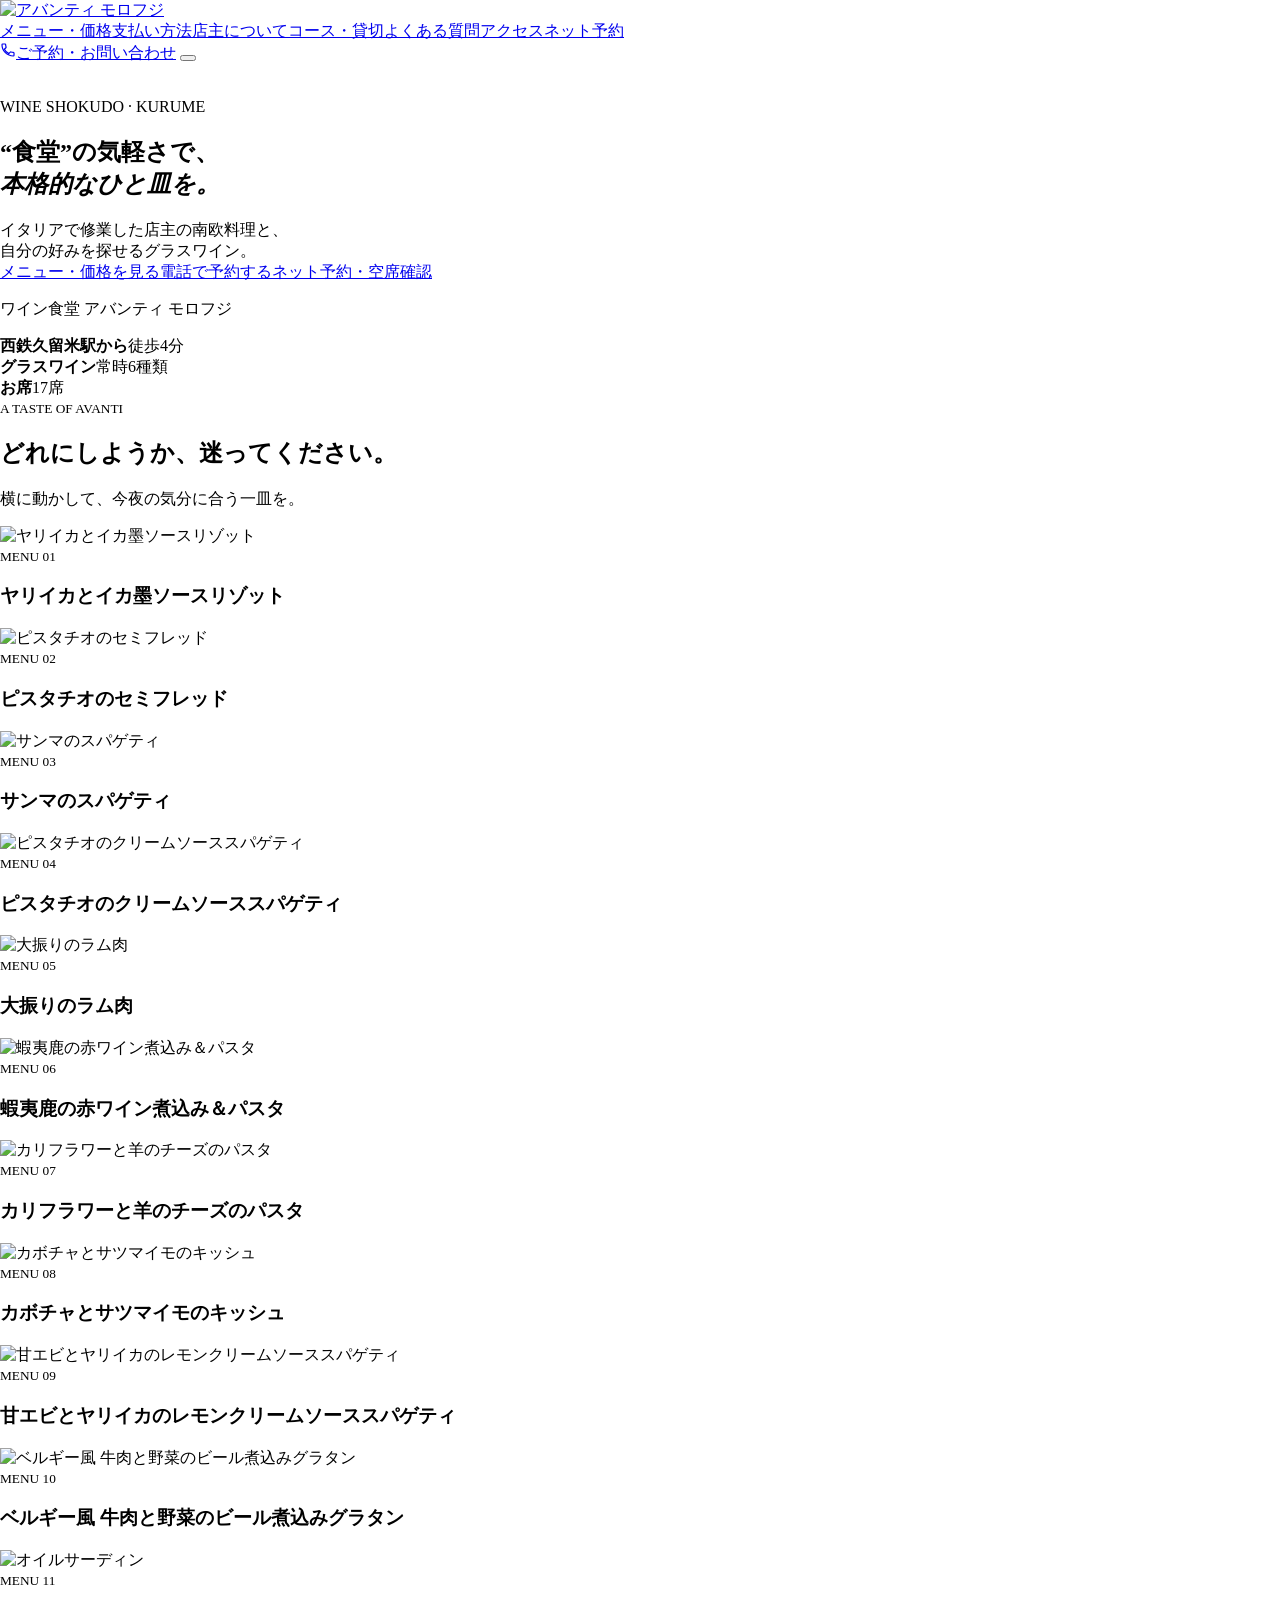
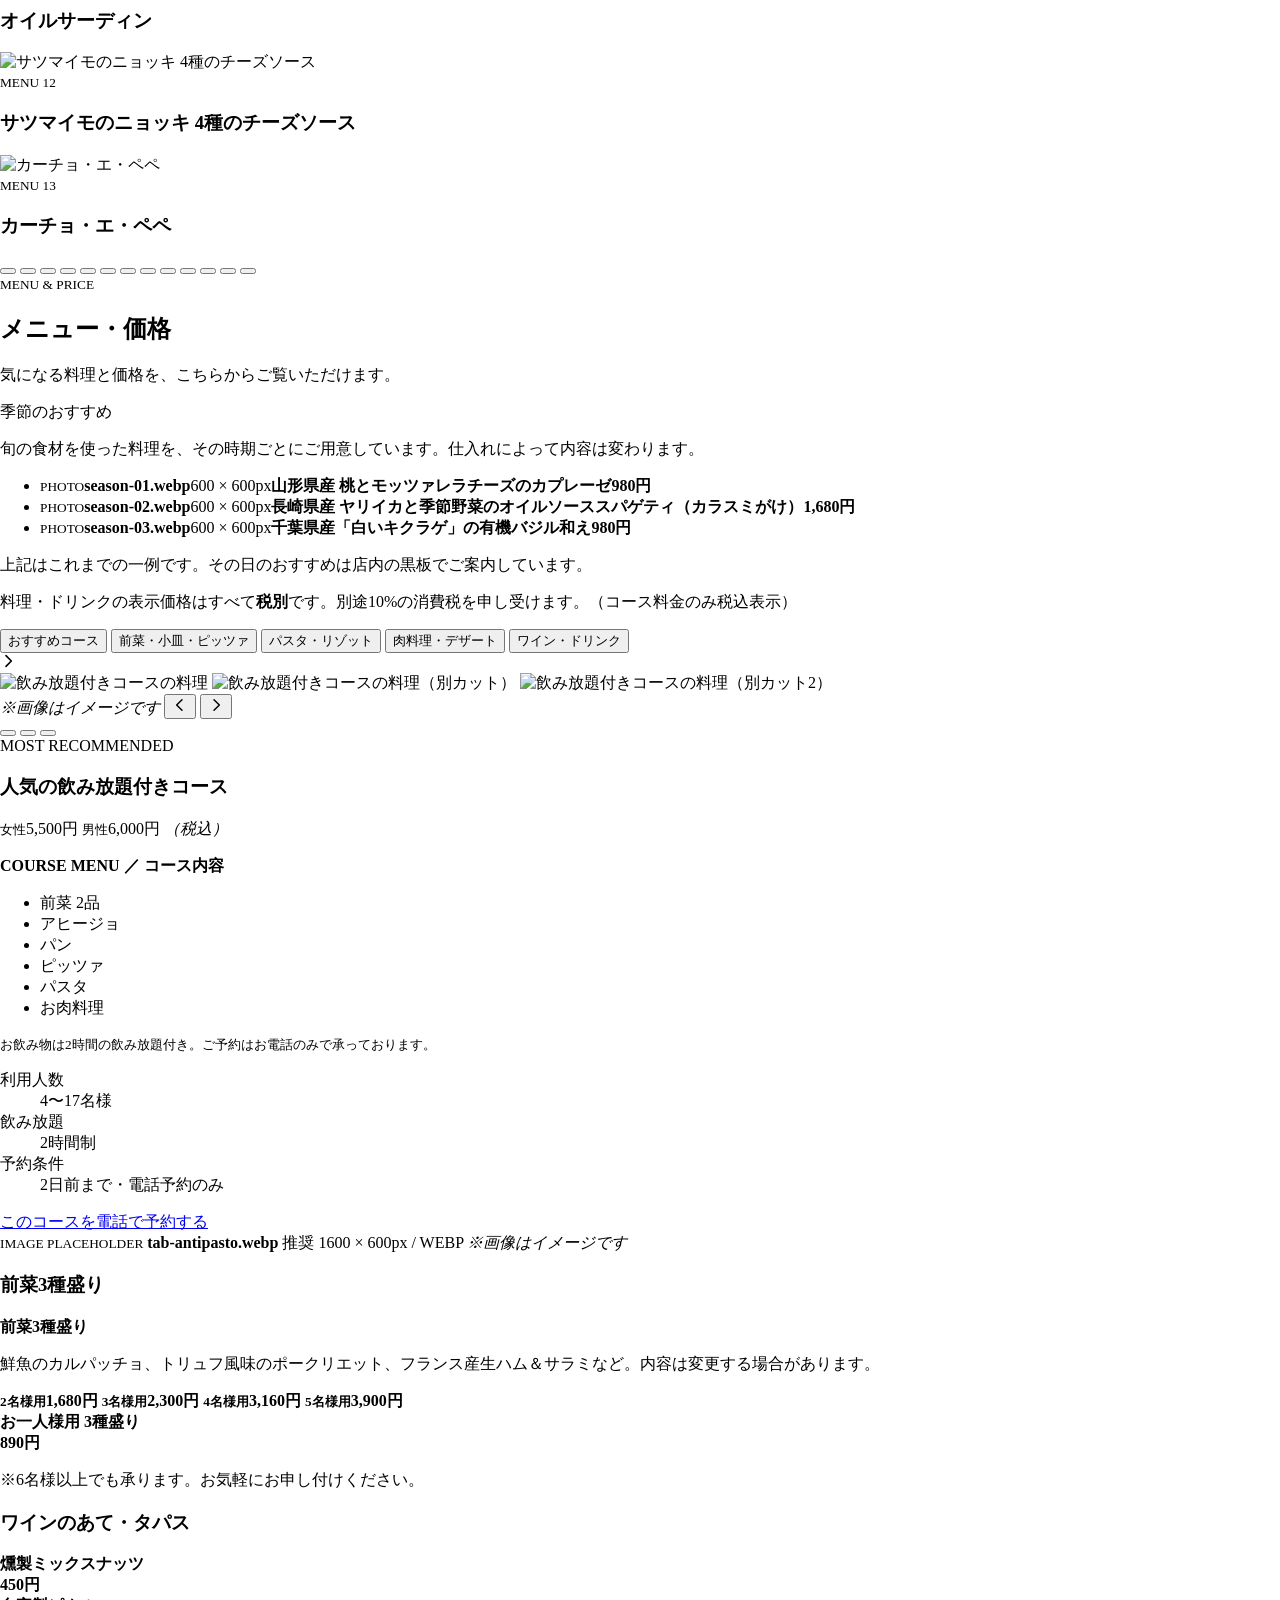
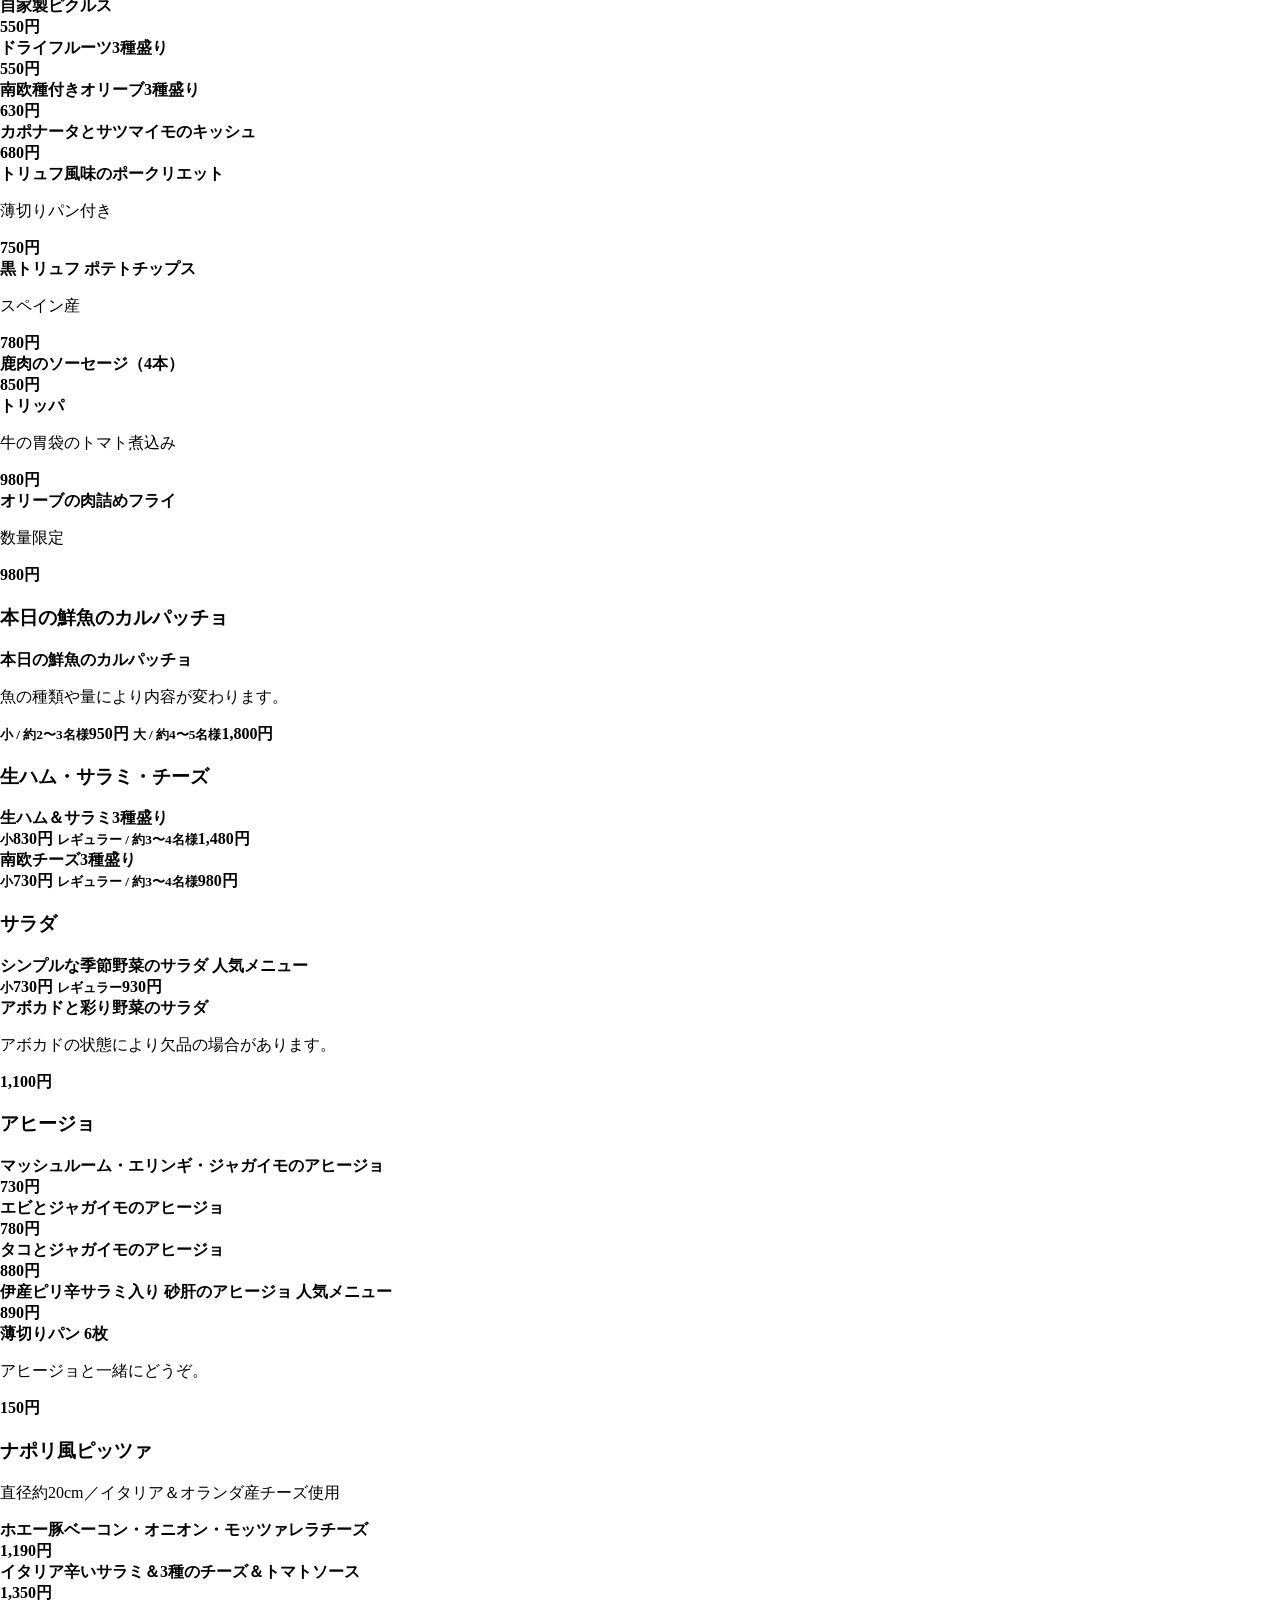
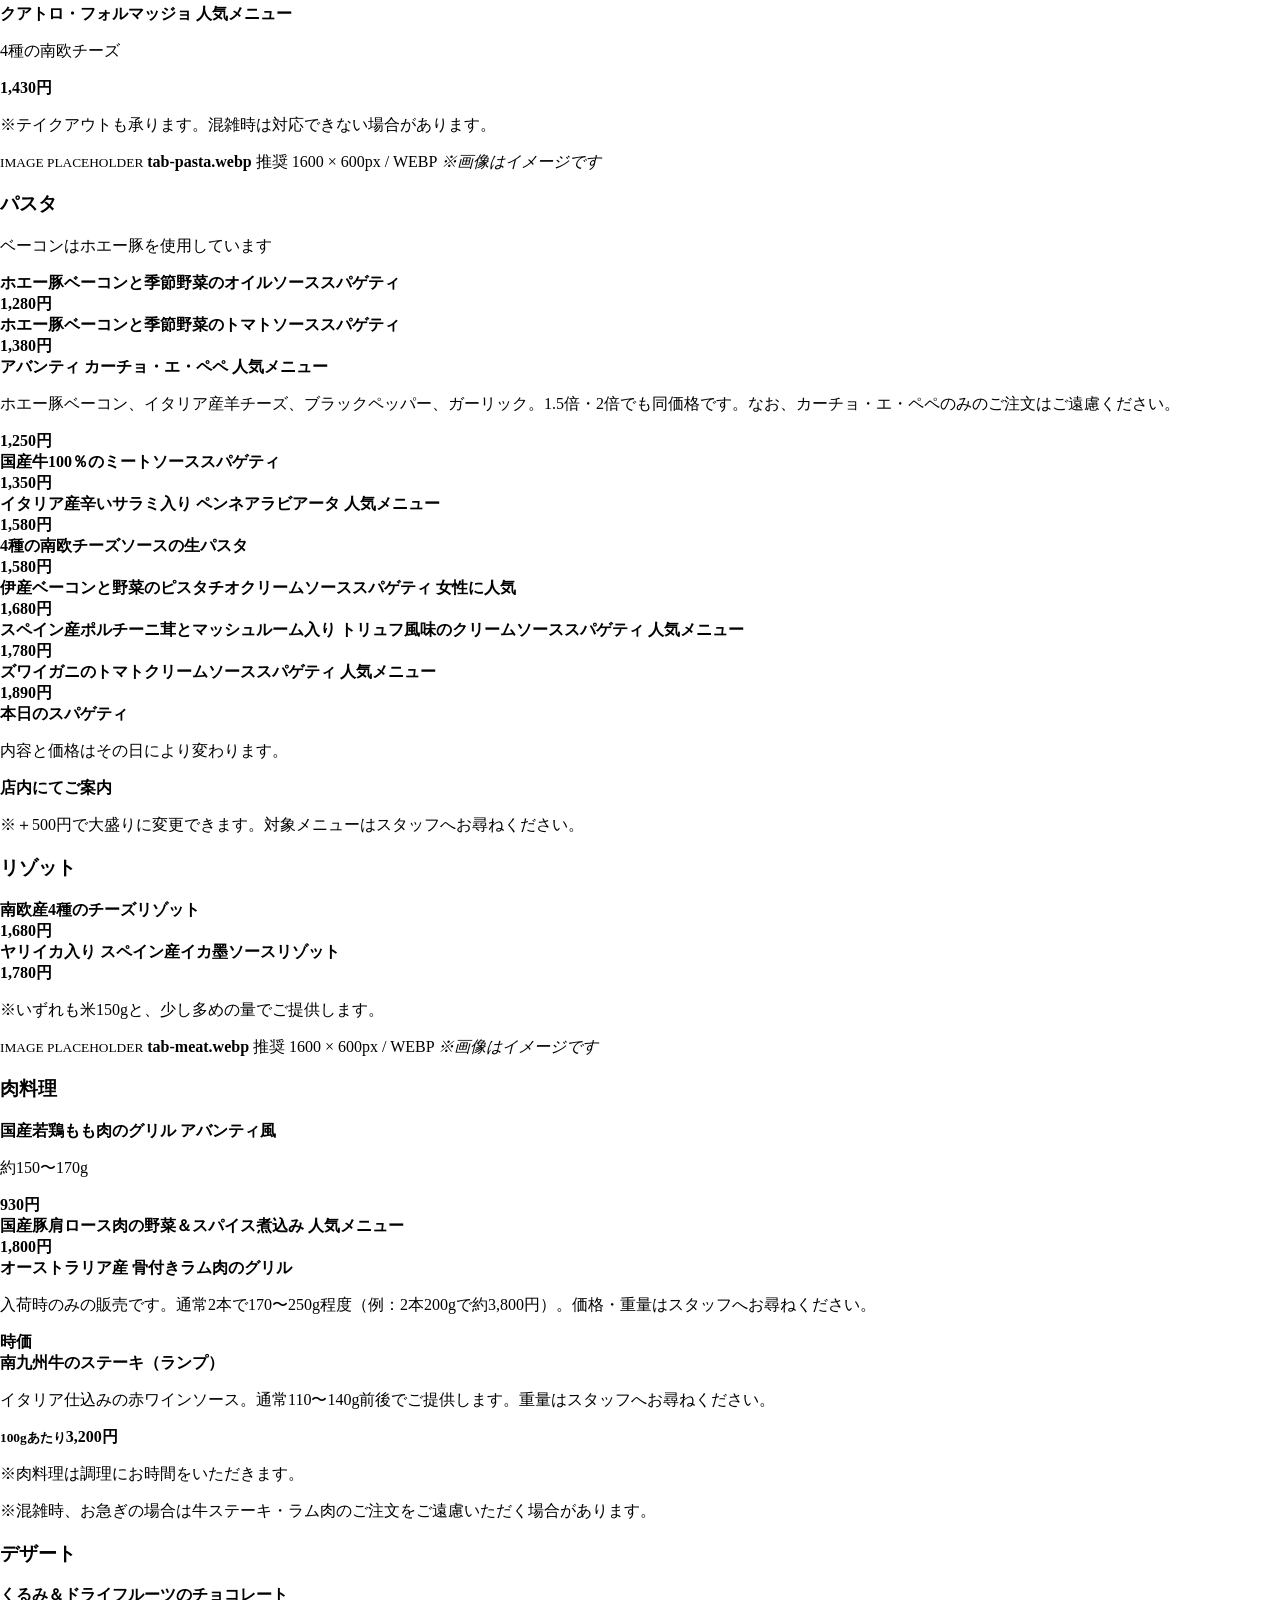
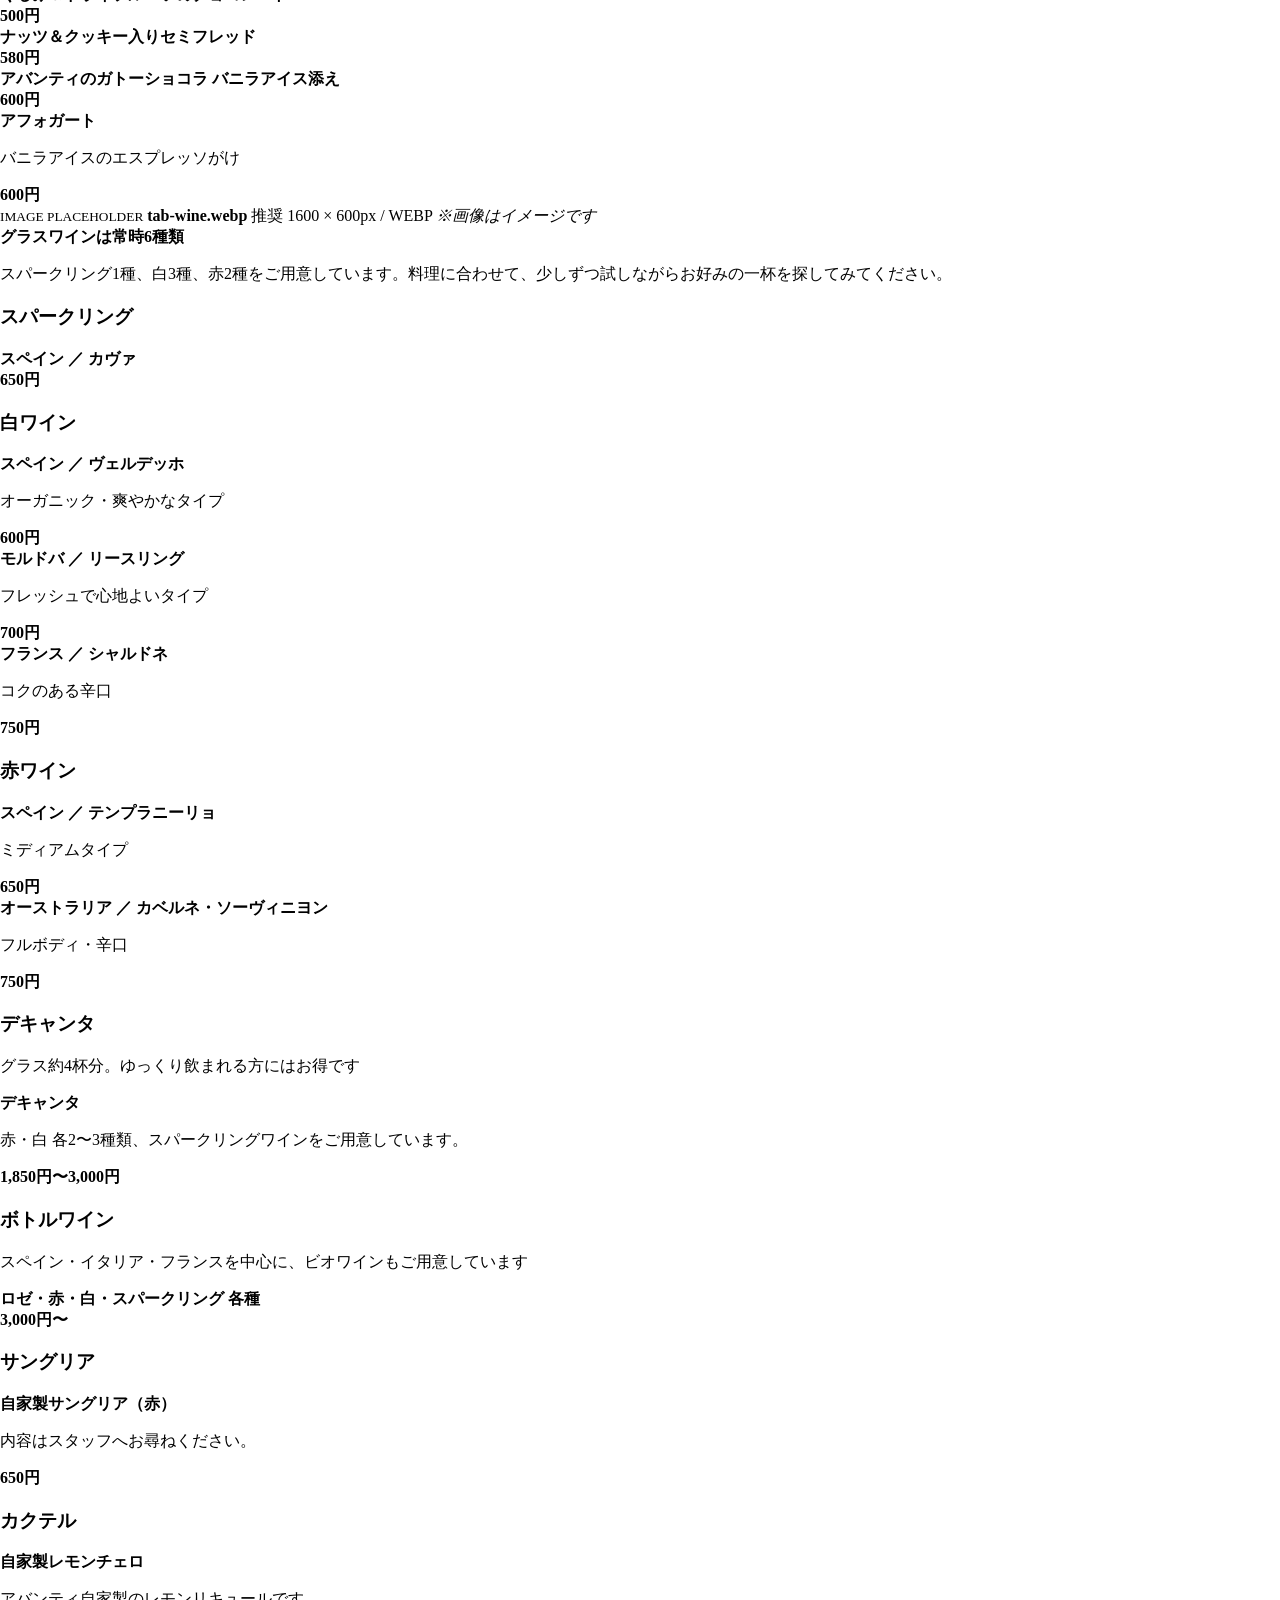
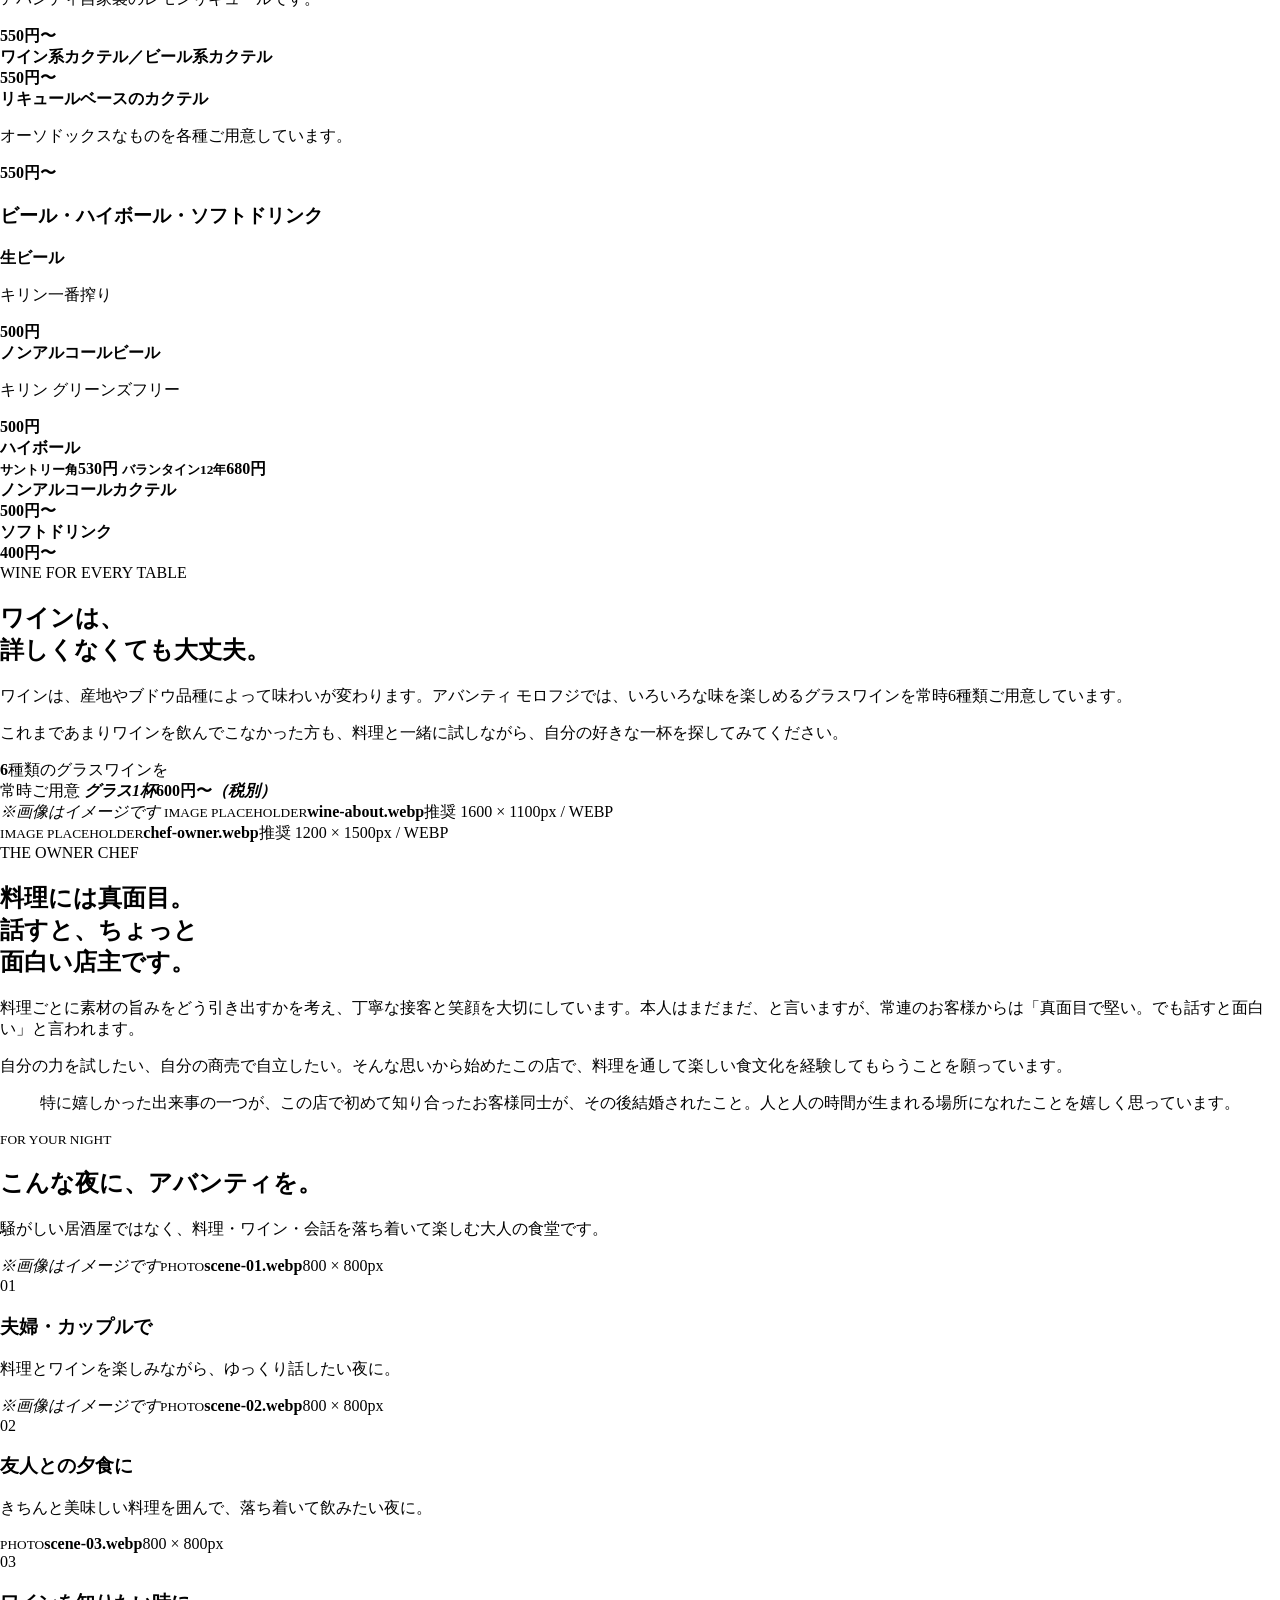
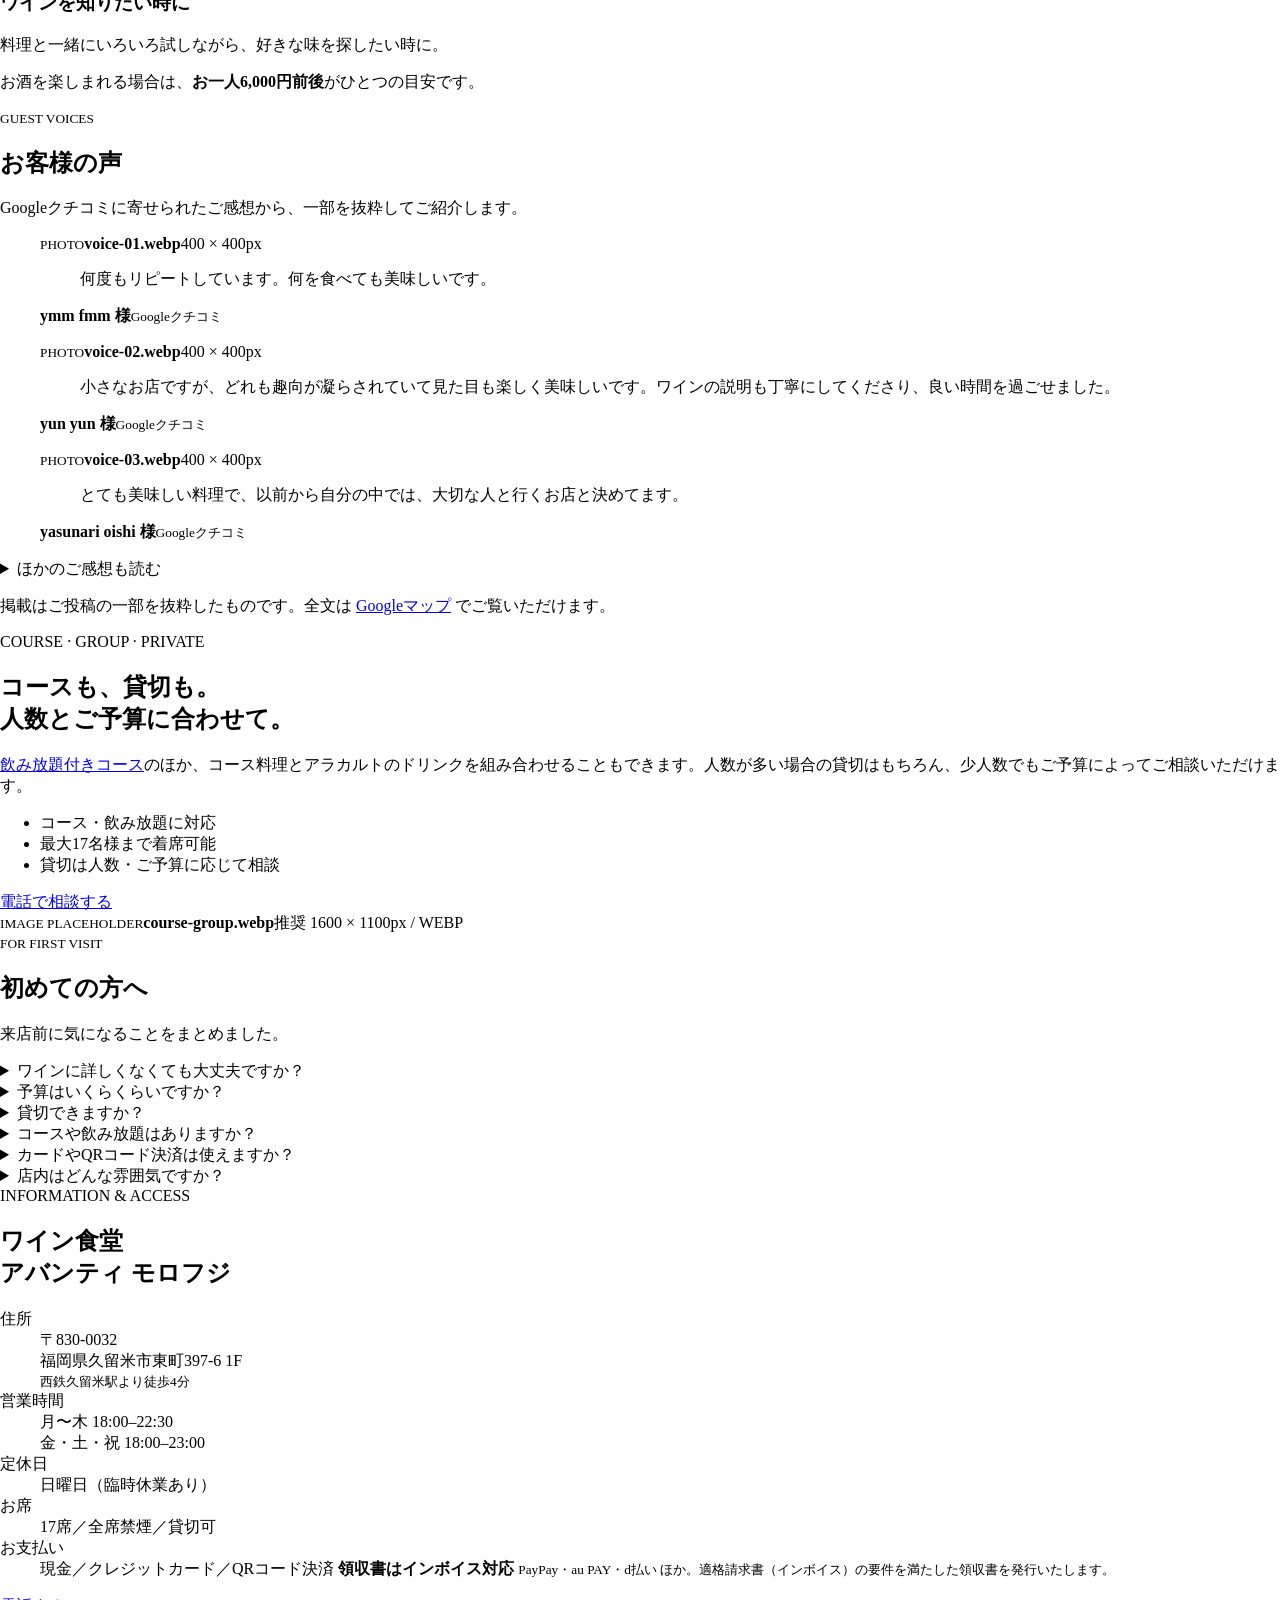
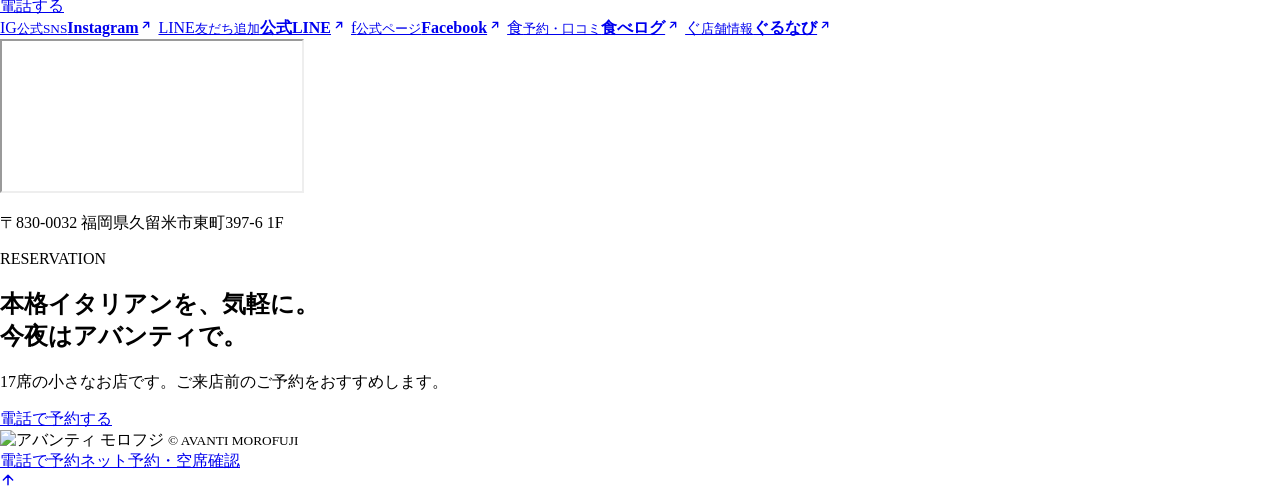
==== index.html @ 0dcaaa00 "「お客様の声」セクションを追加し、消えていたアニメーションを復旧 【お客様の声】 Googleクチコミから13件を抜粋して掲載。3件を常時表示し、 残り10件はアコーディオンに収めた。  - 星評価は" ====
<!doctype html>
<html lang="ja">
  <head>
    <meta charset="utf-8">
    <meta name="viewport" content="width=device-width,initial-scale=1">
    <title>ワイン食堂 アバンティ モロフジ｜西鉄久留米の隠れ家イタリアン</title>
    <meta name="description" content="西鉄久留米駅から徒歩4分。イタリア修業の店主がつくる南欧料理と、常時6種類のグラスワインを17席の小さな隠れ家で。メニュー・価格、コース・貸切、アクセスをご案内します。">
    <meta property="og:title" content="ワイン食堂 アバンティ モロフジ">
    <meta property="og:description" content="西鉄久留米駅から徒歩4分。南欧料理とワインを楽しむ17席の隠れ家。メニュー・価格を掲載しています。">
    <link rel="icon" type="image/png" sizes="32x32" href="/avanti_morofujl/public/images/favicon-32.png?v=2">
    <link rel="icon" type="image/png" sizes="192x192" href="/avanti_morofujl/public/images/favicon-192.png?v=2">
    <link rel="apple-touch-icon" href="/avanti_morofujl/public/images/favicon-180.png?v=2">
    <link rel="canonical" href="https://810eigo-droid.github.io/avanti_morofujl/">
    <meta name="theme-color" content="#111e2b">
    <meta property="og:type" content="website">
    <meta property="og:locale" content="ja_JP">
    <meta property="og:site_name" content="ワイン食堂 アバンティ モロフジ">
    <meta property="og:url" content="https://810eigo-droid.github.io/avanti_morofujl/">
    <meta property="og:image" content="https://810eigo-droid.github.io/avanti_morofujl/public/images/shop-intro.jpg?v=20260819">
    <meta property="og:image:secure_url" content="https://810eigo-droid.github.io/avanti_morofujl/public/images/shop-intro.jpg?v=20260819">
    <meta property="og:image:type" content="image/jpeg">
    <meta property="og:image:width" content="2848">
    <meta property="og:image:height" content="1504">
    <meta property="og:image:alt" content="ワイン食堂 アバンティ モロフジ｜西鉄久留米駅から徒歩4分">
    <meta name="twitter:card" content="summary_large_image">
    <meta name="twitter:title" content="ワイン食堂 アバンティ モロフジ">
    <meta name="twitter:description" content="西鉄久留米駅から徒歩4分。南欧料理とワインを楽しむ17席の隠れ家。メニュー・価格を掲載しています。">
    <meta name="twitter:image" content="https://810eigo-droid.github.io/avanti_morofujl/public/images/shop-intro.jpg?v=20260819">
    <meta name="twitter:image:alt" content="ワイン食堂 アバンティ モロフジ｜西鉄久留米駅から徒歩4分">
    <link rel="stylesheet" href="/avanti_morofujl/public/menu-guide.css?v=20260819r">
  </head>
  <body style="margin:0">
    <main class="mg-page" id="top">

      <header class="mg-header">
        <a class="mg-brand" href="#top">
          <img src="/avanti_morofujl/public/images/logo-main.webp" alt="アバンティ モロフジ"/>
        </a>
        <nav class="mg-nav" aria-label="新ページ メインメニュー">
          <a href="#menu">メニュー・価格</a><a href="#payment">支払い方法</a><a href="#owner">店主について</a><a href="#group">コース・貸切</a><a href="#faq">よくある質問</a><a href="#access">アクセス</a><a href="https://tabelog.com/fukuoka/A4008/A400801/40036124/" target="_blank" rel="noreferrer">ネット予約</a>
        </nav>
        <a class="mg-header-call" href="tel:0942313360"><span><svg viewBox="0 0 24 24" width="16" height="16" aria-hidden="true" focusable="false"><path d="M6.6 10.8a15.1 15.1 0 006.6 6.6l2.2-2.2a1 1 0 011-.25 11.4 11.4 0 003.6.6 1 1 0 011 1V20a1 1 0 01-1 1A17 17 0 013 4a1 1 0 011-1h3.5a1 1 0 011 1 11.4 11.4 0 00.6 3.6 1 1 0 01-.25 1z" fill="none" stroke="currentColor" stroke-width="1.8" stroke-linecap="round" stroke-linejoin="round"/></svg>ご予約・お問い合わせ</span></a>
        <button class="mg-menu-toggle" type="button" aria-label="メニューを開く" aria-expanded="false">
          <span></span><span></span><span></span>
        </button>
      </header>
      <section class="mg-hero">
        <picture>
          <source media="(max-width:700px)" srcset="/avanti_morofujl/public/images/hero-main-sp.webp"/>
          <img src="/avanti_morofujl/public/images/hero-main.webp" alt="アバンティ モロフジの料理と店内"/>
        </picture>
        <div class="mg-hero-shade">
        </div>
        <div class="mg-hero-content">
          <p>WINE SHOKUDO · KURUME</p>
          <h1><span class="mg-hero-line">“食堂”の気軽さで、</span><br/><em class="mg-hero-line mg-hero-line-2">本格的なひと皿を。</em>
          </h1>
          <div class="mg-hero-lead"><span class="mg-hero-burst">イタリアで修業した店主の南欧料理と、<br/>自分の好みを探せるグラスワイン。</span></div>
          <div class="mg-hero-actions">
            <a href="#menu">メニュー・価格を見る</a><a href="tel:0942313360">電話で予約する</a><a href="https://tabelog.com/fukuoka/A4008/A400801/40036124/" target="_blank" rel="noreferrer">ネット予約・空席確認</a>
          </div>
        </div>
        <p class="mg-hero-name"><img class="mg-hero-logo" src="/avanti_morofujl/public/images/name-top.webp" alt="ワイン食堂 アバンティ モロフジ" hidden/><span class="mg-hero-name-text">ワイン食堂 アバンティ モロフジ</span></p>
        <div class="mg-hero-facts">
          <div><strong>西鉄久留米駅から</strong><span>徒歩4分</span></div><div><strong>グラスワイン</strong><span>常時6種類</span></div><div><strong>お席</strong><span>17席</span></div>
        </div>
      </section>
      <section class="mg-gallery" aria-labelledby="mg-gallery-title">
        <div class="mg-section-head">
          <small>A TASTE OF AVANTI</small>
          <h2 id="mg-gallery-title">どれにしようか、迷ってください。</h2>
          <p>横に動かして、今夜の気分に合う一皿を。</p>
        </div>
        <div class="mg-slider" tabindex="0">
          <div class="mg-slider-track">
            <article class="mg-slide">
              <img src="/avanti_morofujl/public/images/menu-slide-01.webp" alt="ヤリイカとイカ墨ソースリゾット"/>
              <div>
                <small>MENU 01</small>
                <h3>ヤリイカとイカ墨ソースリゾット</h3>
              </div>
            </article>
            <article class="mg-slide">
              <img src="/avanti_morofujl/public/images/menu-slide-02.webp" alt="ピスタチオのセミフレッド"/>
              <div>
                <small>MENU 02</small>
                <h3>ピスタチオのセミフレッド</h3>
              </div>
            </article>
            <article class="mg-slide">
              <img src="/avanti_morofujl/public/images/menu-slide-03.webp" alt="サンマのスパゲティ"/>
              <div>
                <small>MENU 03</small>
                <h3>サンマのスパゲティ</h3>
              </div>
            </article>
            <article class="mg-slide">
              <img src="/avanti_morofujl/public/images/menu-slide-04.webp" alt="ピスタチオのクリームソーススパゲティ"/>
              <div>
                <small>MENU 04</small>
                <h3>ピスタチオのクリームソーススパゲティ</h3>
              </div>
            </article>
            <article class="mg-slide">
              <img src="/avanti_morofujl/public/images/menu-slide-05.webp" alt="大振りのラム肉"/>
              <div>
                <small>MENU 05</small>
                <h3>大振りのラム肉</h3>
              </div>
            </article>
            <article class="mg-slide">
              <img src="/avanti_morofujl/public/images/menu-slide-06.webp" alt="蝦夷鹿の赤ワイン煮込み＆パスタ"/>
              <div>
                <small>MENU 06</small>
                <h3>蝦夷鹿の赤ワイン煮込み＆パスタ</h3>
              </div>
            </article>
            <article class="mg-slide">
              <img src="/avanti_morofujl/public/images/menu-slide-07.webp" alt="カリフラワーと羊のチーズのパスタ"/>
              <div>
                <small>MENU 07</small>
                <h3>カリフラワーと羊のチーズのパスタ</h3>
              </div>
            </article>
            <article class="mg-slide">
              <img src="/avanti_morofujl/public/images/menu-slide-08.webp" alt="カボチャとサツマイモのキッシュ"/>
              <div>
                <small>MENU 08</small>
                <h3>カボチャとサツマイモのキッシュ</h3>
              </div>
            </article>
            <article class="mg-slide">
              <img src="/avanti_morofujl/public/images/menu-slide-09.webp" alt="甘エビとヤリイカのレモンクリームソーススパゲティ"/>
              <div>
                <small>MENU 09</small>
                <h3>甘エビとヤリイカのレモンクリームソーススパゲティ</h3>
              </div>
            </article>
            <article class="mg-slide">
              <img src="/avanti_morofujl/public/images/menu-slide-10.webp" alt="ベルギー風 牛肉と野菜のビール煮込みグラタン"/>
              <div>
                <small>MENU 10</small>
                <h3>ベルギー風 牛肉と野菜のビール煮込みグラタン</h3>
              </div>
            </article>
            <article class="mg-slide">
              <img src="/avanti_morofujl/public/images/menu-slide-11.webp" alt="オイルサーディン"/>
              <div>
                <small>MENU 11</small>
                <h3>オイルサーディン</h3>
              </div>
            </article>
            <article class="mg-slide">
              <img src="/avanti_morofujl/public/images/menu-slide-12.webp" alt="サツマイモのニョッキ 4種のチーズソース"/>
              <div>
                <small>MENU 12</small>
                <h3>サツマイモのニョッキ 4種のチーズソース</h3>
              </div>
            </article>
            <article class="mg-slide">
              <img src="/avanti_morofujl/public/images/menu-slide-13.webp" alt="カーチョ・エ・ペペ"/>
              <div>
                <small>MENU 13</small>
                <h3>カーチョ・エ・ペペ</h3>
              </div>
            </article>
          </div>
        </div>
        <div class="mg-dots" aria-label="料理写真を選ぶ">
          <button type="button" class="is-active" data-slide="0" aria-label="01 ヤリイカとイカ墨ソースリゾット">
          </button>
          <button type="button" class="" data-slide="1" aria-label="02 ピスタチオのセミフレッド">
          </button>
          <button type="button" class="" data-slide="2" aria-label="03 サンマのスパゲティ">
          </button>
          <button type="button" class="" data-slide="3" aria-label="04 ピスタチオのクリームソーススパゲティ">
          </button>
          <button type="button" class="" data-slide="4" aria-label="05 大振りのラム肉">
          </button>
          <button type="button" class="" data-slide="5" aria-label="06 蝦夷鹿の赤ワイン煮込み＆パスタ">
          </button>
          <button type="button" class="" data-slide="6" aria-label="07 カリフラワーと羊のチーズのパスタ">
          </button>
          <button type="button" class="" data-slide="7" aria-label="08 カボチャとサツマイモのキッシュ">
          </button>
          <button type="button" class="" data-slide="8" aria-label="09 甘エビとヤリイカのレモンクリームソーススパゲティ">
          </button>
          <button type="button" class="" data-slide="9" aria-label="10 ベルギー風 牛肉と野菜のビール煮込みグラタン">
          </button>
          <button type="button" class="" data-slide="10" aria-label="11 オイルサーディン">
          </button>
          <button type="button" class="" data-slide="11" aria-label="12 サツマイモのニョッキ 4種のチーズソース">
          </button>
          <button type="button" class="" data-slide="12" aria-label="13 カーチョ・エ・ペペ">
          </button>
        </div>
      </section>
      <section class="mg-menu" id="menu">
        <div class="mg-section-head mg-section-head-dark">
          <small>MENU &amp; PRICE</small>
          <h2>メニュー・価格</h2>
          <p>気になる料理と価格を、こちらからご覧いただけます。</p>
        </div>

        <!-- ===== 季節のおすすめ =====
             入れ替え頻度が高い枠です。この <li> を書き換えるだけで更新できます。 -->
        <div class="mg-seasonal">
          <span class="mg-seasonal-label">季節のおすすめ</span>
          <div class="mg-seasonal-body">
            <p class="mg-seasonal-intro">旬の食材を使った料理を、その時期ごとにご用意しています。仕入れによって内容は変わります。</p>
            <ul>
              <li>
                <span class="mg-seasonal-thumb mg-placeholder"><small>PHOTO</small><strong>season-01.webp</strong><span>600 × 600px</span></span><b>山形県産 桃とモッツァレラチーズのカプレーゼ</b><strong>980円</strong>
              </li>
              <li>
                <span class="mg-seasonal-thumb mg-placeholder"><small>PHOTO</small><strong>season-02.webp</strong><span>600 × 600px</span></span><b>長崎県産 ヤリイカと季節野菜のオイルソーススパゲティ（カラスミがけ）</b><strong>1,680円</strong>
              </li>
              <!-- 料理名は店主への確認待ち。確定したら下の <b> を書き換えてください。 -->
              <li>
                <span class="mg-seasonal-thumb mg-placeholder"><small>PHOTO</small><strong>season-03.webp</strong><span>600 × 600px</span></span><b>千葉県産「白いキクラゲ」の有機バジル和え</b><strong>980円</strong>
              </li>
            </ul>
            <p class="mg-seasonal-foot">上記はこれまでの一例です。その日のおすすめは店内の黒板でご案内しています。</p>
          </div>
        </div>

        <p class="mg-tax-note">料理・ドリンクの表示価格はすべて<strong>税別</strong>です。別途10%の消費税を申し受けます。（コース料金のみ税込表示）</p>

        <div class="mg-tabs-wrap">
          <div class="mg-tabs" role="tablist" aria-label="メニューカテゴリー">
          <button role="tab" aria-selected="true" data-tab="course">おすすめコース</button>
          <button role="tab" aria-selected="false" data-tab="small">前菜・小皿・ピッツァ</button>
          <button role="tab" aria-selected="false" data-tab="pasta">パスタ・リゾット</button>
          <button role="tab" aria-selected="false" data-tab="meat">肉料理・デザート</button>
            <button role="tab" aria-selected="false" data-tab="drink">ワイン・ドリンク</button>
          </div>
          <span class="mg-tabs-hint" aria-hidden="true">
            <svg viewBox="0 0 24 24" width="16" height="16" focusable="false"><path d="M9 4l8 8-8 8" fill="none" stroke="currentColor" stroke-width="2.4" stroke-linecap="round" stroke-linejoin="round"/></svg>
          </span>
        </div>
        <div class="mg-panels">
          <section class="mg-panel is-active" data-panel="course">
            <article class="mg-course">
              <div class="mg-course-photo">
                <div class="mg-course-slider">
                  <img src="/avanti_morofujl/public/images/5500.webp" alt="飲み放題付きコースの料理"/>
                  <img src="/avanti_morofujl/public/images/5500-sub.webp" alt="飲み放題付きコースの料理（別カット）"/>
                  <img src="/avanti_morofujl/public/images/5500-sub2.webp" alt="飲み放題付きコースの料理（別カット2）"/>
                </div>
                <em class="mg-image-note mg-course-note">※画像はイメージです</em>
                <button class="mg-course-arrow mg-course-prev" type="button" aria-label="前の写真">
                  <svg viewBox="0 0 24 24" width="16" height="16" aria-hidden="true" focusable="false"><path d="M15 4l-8 8 8 8" fill="none" stroke="currentColor" stroke-width="2.2" stroke-linecap="round" stroke-linejoin="round"/></svg>
                </button>
                <button class="mg-course-arrow mg-course-next" type="button" aria-label="次の写真">
                  <svg viewBox="0 0 24 24" width="16" height="16" aria-hidden="true" focusable="false"><path d="M9 4l8 8-8 8" fill="none" stroke="currentColor" stroke-width="2.2" stroke-linecap="round" stroke-linejoin="round"/></svg>
                </button>
                <div class="mg-course-dots" aria-label="コース写真を選ぶ">
                  <button type="button" class="is-active" aria-label="写真1枚目"></button>
                  <button type="button" aria-label="写真2枚目"></button>
                  <button type="button" aria-label="写真3枚目"></button>
                </div>
              </div>
              <div>
                <span class="mg-label">MOST RECOMMENDED</span>
                <h3>人気の飲み放題付きコース</h3>
                <p class="mg-price">
                  <small>女性</small>5,500円 <small>男性</small>6,000円 <i>（税込）</i>
                </p>
                <div class="mg-course-items">
                  <b>COURSE MENU ／ コース内容</b>
                  <ul>
                    <li>前菜 2品</li>
                    <li>アヒージョ</li>
                    <li>パン</li>
                    <li>ピッツァ</li>
                    <li>パスタ</li>
                    <li>お肉料理</li>
                  </ul>
                  <small>お飲み物は2時間の飲み放題付き。ご予約はお電話のみで承っております。</small>
                </div>
                <dl>
                  <div>
                    <dt>利用人数</dt>
                    <dd>4〜17名様</dd>
                  </div>
                  <div>
                    <dt>飲み放題</dt>
                    <dd>2時間制</dd>
                  </div>
                  <div>
                    <dt>予約条件</dt>
                    <dd>2日前まで・電話予約のみ</dd>
                  </div>
                </dl>
                <a href="tel:0942313360">このコースを電話で予約する</a>
              </div>
            </article>
          </section>
          <section class="mg-panel" data-panel="small">
            <div class="mg-tab-visual mg-placeholder">
              <small>IMAGE PLACEHOLDER</small>
              <strong>tab-antipasto.webp</strong>
              <span>推奨 1600 × 600px / WEBP</span>
              <em class="mg-image-note">※画像はイメージです</em>
            </div>
            <div class="mg-menu-group">
              <h3>前菜3種盛り</h3>
              <div class="mg-menu-list">
              <article>
                <div>
                  <b>前菜3種盛り</b>
                  <p>鮮魚のカルパッチョ、トリュフ風味のポークリエット、フランス産生ハム＆サラミなど。内容は変更する場合があります。</p>
                </div>
                <strong class="mg-price-set">
                  <span><small>2名様用</small>1,680円</span>
                  <span><small>3名様用</small>2,300円</span>
                  <span><small>4名様用</small>3,160円</span>
                  <span><small>5名様用</small>3,900円</span>
                </strong>
              </article>
              <article>
                <div>
                  <b>お一人様用 3種盛り</b>
                </div>
                <strong>890円</strong>
              </article>
              </div>
              <p class="mg-menu-note">※6名様以上でも承ります。お気軽にお申し付けください。</p>
            </div>
            <div class="mg-menu-group">
              <h3>ワインのあて・タパス</h3>
              <div class="mg-menu-list">
              <article>
                <div>
                  <b>燻製ミックスナッツ</b>
                </div>
                <strong>450円</strong>
              </article>
              <article>
                <div>
                  <b>自家製ピクルス</b>
                </div>
                <strong>550円</strong>
              </article>
              <article>
                <div>
                  <b>ドライフルーツ3種盛り</b>
                </div>
                <strong>550円</strong>
              </article>
              <article>
                <div>
                  <b>南欧種付きオリーブ3種盛り</b>
                </div>
                <strong>630円</strong>
              </article>
              <article>
                <div>
                  <b>カポナータとサツマイモのキッシュ</b>
                </div>
                <strong>680円</strong>
              </article>
              <article>
                <div>
                  <b>トリュフ風味のポークリエット</b>
                  <p>薄切りパン付き</p>
                </div>
                <strong>750円</strong>
              </article>
              <article>
                <div>
                  <b>黒トリュフ ポテトチップス</b>
                  <p>スペイン産</p>
                </div>
                <strong>780円</strong>
              </article>
              <article>
                <div>
                  <b>鹿肉のソーセージ（4本）</b>
                </div>
                <strong>850円</strong>
              </article>
              <article>
                <div>
                  <b>トリッパ</b>
                  <p>牛の胃袋のトマト煮込み</p>
                </div>
                <strong>980円</strong>
              </article>
              <article>
                <div>
                  <b>オリーブの肉詰めフライ</b>
                  <p>数量限定</p>
                </div>
                <strong>980円</strong>
              </article>
              </div>
            </div>
            <div class="mg-menu-group">
              <h3>本日の鮮魚のカルパッチョ</h3>
              <div class="mg-menu-list">
              <article>
                <div>
                  <b>本日の鮮魚のカルパッチョ</b>
                  <p>魚の種類や量により内容が変わります。</p>
                </div>
                <strong class="mg-price-set">
                  <span><small>小 / 約2〜3名様</small>950円</span>
                  <span><small>大 / 約4〜5名様</small>1,800円</span>
                </strong>
              </article>
              </div>
            </div>
            <div class="mg-menu-group">
              <h3>生ハム・サラミ・チーズ</h3>
              <div class="mg-menu-list">
              <article>
                <div>
                  <b>生ハム＆サラミ3種盛り</b>
                </div>
                <strong class="mg-price-set">
                  <span><small>小</small>830円</span>
                  <span><small>レギュラー / 約3〜4名様</small>1,480円</span>
                </strong>
              </article>
              <article>
                <div>
                  <b>南欧チーズ3種盛り</b>
                </div>
                <strong class="mg-price-set">
                  <span><small>小</small>730円</span>
                  <span><small>レギュラー / 約3〜4名様</small>980円</span>
                </strong>
              </article>
              </div>
            </div>
            <div class="mg-menu-group">
              <h3>サラダ</h3>
              <div class="mg-menu-list">
              <article>
                <div>
                  <b>シンプルな季節野菜のサラダ <span class="mg-tag">人気メニュー</span></b>
                </div>
                <strong class="mg-price-set">
                  <span><small>小</small>730円</span>
                  <span><small>レギュラー</small>930円</span>
                </strong>
              </article>
              <article>
                <div>
                  <b>アボカドと彩り野菜のサラダ</b>
                  <p>アボカドの状態により欠品の場合があります。</p>
                </div>
                <strong>1,100円</strong>
              </article>
              </div>
            </div>
            <div class="mg-menu-group">
              <h3>アヒージョ</h3>
              <div class="mg-menu-list">
              <article>
                <div>
                  <b>マッシュルーム・エリンギ・ジャガイモのアヒージョ</b>
                </div>
                <strong>730円</strong>
              </article>
              <article>
                <div>
                  <b>エビとジャガイモのアヒージョ</b>
                </div>
                <strong>780円</strong>
              </article>
              <article>
                <div>
                  <b>タコとジャガイモのアヒージョ</b>
                </div>
                <strong>880円</strong>
              </article>
              <article>
                <div>
                  <b>伊産ピリ辛サラミ入り 砂肝のアヒージョ <span class="mg-tag">人気メニュー</span></b>
                </div>
                <strong>890円</strong>
              </article>
              <article>
                <div>
                  <b>薄切りパン 6枚</b>
                  <p>アヒージョと一緒にどうぞ。</p>
                </div>
                <strong>150円</strong>
              </article>
              </div>
            </div>
            <div class="mg-menu-group">
              <h3>ナポリ風ピッツァ</h3>
              <p class="mg-menu-note mg-menu-note-intro">直径約20cm／イタリア＆オランダ産チーズ使用</p>
              <div class="mg-menu-list">
              <article>
                <div>
                  <b>ホエー豚ベーコン・オニオン・モッツァレラチーズ</b>
                </div>
                <strong>1,190円</strong>
              </article>
              <article>
                <div>
                  <b>イタリア辛いサラミ＆3種のチーズ＆トマトソース</b>
                </div>
                <strong>1,350円</strong>
              </article>
              <article>
                <div>
                  <b>クアトロ・フォルマッジョ <span class="mg-tag">人気メニュー</span></b>
                  <p>4種の南欧チーズ</p>
                </div>
                <strong>1,430円</strong>
              </article>
              </div>
              <p class="mg-menu-note">※テイクアウトも承ります。混雑時は対応できない場合があります。</p>
            </div>
          </section>
          <section class="mg-panel" data-panel="pasta">
            <div class="mg-tab-visual mg-placeholder">
              <small>IMAGE PLACEHOLDER</small>
              <strong>tab-pasta.webp</strong>
              <span>推奨 1600 × 600px / WEBP</span>
              <em class="mg-image-note">※画像はイメージです</em>
            </div>
            <div class="mg-menu-group">
              <h3>パスタ</h3>
              <p class="mg-menu-note mg-menu-note-intro">ベーコンはホエー豚を使用しています</p>
              <div class="mg-menu-list">
              <article>
                <div>
                  <b>ホエー豚ベーコンと季節野菜のオイルソーススパゲティ</b>
                </div>
                <strong>1,280円</strong>
              </article>
              <article>
                <div>
                  <b>ホエー豚ベーコンと季節野菜のトマトソーススパゲティ</b>
                </div>
                <strong>1,380円</strong>
              </article>
              <article>
                <div>
                  <b>アバンティ カーチョ・エ・ペペ <span class="mg-tag">人気メニュー</span></b>
                  <p>ホエー豚ベーコン、イタリア産羊チーズ、ブラックペッパー、ガーリック。1.5倍・2倍でも同価格です。なお、カーチョ・エ・ペペのみのご注文はご遠慮ください。</p>
                </div>
                <strong>1,250円</strong>
              </article>
              <article>
                <div>
                  <b>国産牛100％のミートソーススパゲティ</b>
                </div>
                <strong>1,350円</strong>
              </article>
              <article>
                <div>
                  <b>イタリア産辛いサラミ入り ペンネアラビアータ <span class="mg-tag">人気メニュー</span></b>
                </div>
                <strong>1,580円</strong>
              </article>
              <article>
                <div>
                  <b>4種の南欧チーズソースの生パスタ</b>
                </div>
                <strong>1,580円</strong>
              </article>
              <article>
                <div>
                  <b>伊産ベーコンと野菜のピスタチオクリームソーススパゲティ <span class="mg-tag">女性に人気</span></b>
                </div>
                <strong>1,680円</strong>
              </article>
              <article>
                <div>
                  <b>スペイン産ポルチーニ茸とマッシュルーム入り トリュフ風味のクリームソーススパゲティ <span class="mg-tag">人気メニュー</span></b>
                </div>
                <strong>1,780円</strong>
              </article>
              <article>
                <div>
                  <b>ズワイガニのトマトクリームソーススパゲティ <span class="mg-tag">人気メニュー</span></b>
                </div>
                <strong>1,890円</strong>
              </article>
              <article>
                <div>
                  <b>本日のスパゲティ</b>
                  <p>内容と価格はその日により変わります。</p>
                </div>
                <strong>店内にてご案内</strong>
              </article>
              </div>
              <p class="mg-menu-note">※＋500円で大盛りに変更できます。対象メニューはスタッフへお尋ねください。</p>
            </div>
            <div class="mg-menu-group">
              <h3>リゾット</h3>
              <div class="mg-menu-list">
              <article>
                <div>
                  <b>南欧産4種のチーズリゾット</b>
                </div>
                <strong>1,680円</strong>
              </article>
              <article>
                <div>
                  <b>ヤリイカ入り スペイン産イカ墨ソースリゾット</b>
                </div>
                <strong>1,780円</strong>
              </article>
              </div>
              <p class="mg-menu-note">※いずれも米150gと、少し多めの量でご提供します。</p>
            </div>
          </section>
          <section class="mg-panel" data-panel="meat">
            <div class="mg-tab-visual mg-placeholder">
              <small>IMAGE PLACEHOLDER</small>
              <strong>tab-meat.webp</strong>
              <span>推奨 1600 × 600px / WEBP</span>
              <em class="mg-image-note">※画像はイメージです</em>
            </div>
            <div class="mg-menu-group">
              <h3>肉料理</h3>
              <div class="mg-menu-list">
              <article>
                <div>
                  <b>国産若鶏もも肉のグリル アバンティ風</b>
                  <p>約150〜170g</p>
                </div>
                <strong>930円</strong>
              </article>
              <article>
                <div>
                  <b>国産豚肩ロース肉の野菜＆スパイス煮込み <span class="mg-tag">人気メニュー</span></b>
                </div>
                <strong>1,800円</strong>
              </article>
              <article>
                <div>
                  <b>オーストラリア産 骨付きラム肉のグリル</b>
                  <p>入荷時のみの販売です。通常2本で170〜250g程度（例：2本200gで約3,800円）。価格・重量はスタッフへお尋ねください。</p>
                </div>
                <strong>時価</strong>
              </article>
              <article>
                <div>
                  <b>南九州牛のステーキ（ランプ）</b>
                  <p>イタリア仕込みの赤ワインソース。通常110〜140g前後でご提供します。重量はスタッフへお尋ねください。</p>
                </div>
                <strong class="mg-price-set">
                  <span><small>100gあたり</small>3,200円</span>
                </strong>
              </article>
              </div>
              <p class="mg-menu-note">※肉料理は調理にお時間をいただきます。</p>
              <p class="mg-menu-note">※混雑時、お急ぎの場合は牛ステーキ・ラム肉のご注文をご遠慮いただく場合があります。</p>
            </div>
            <div class="mg-menu-group">
              <h3>デザート</h3>
              <div class="mg-menu-list">
              <article>
                <div>
                  <b>くるみ＆ドライフルーツのチョコレート</b>
                </div>
                <strong>500円</strong>
              </article>
              <article>
                <div>
                  <b>ナッツ＆クッキー入りセミフレッド</b>
                </div>
                <strong>580円</strong>
              </article>
              <article>
                <div>
                  <b>アバンティのガトーショコラ バニラアイス添え</b>
                </div>
                <strong>600円</strong>
              </article>
              <article>
                <div>
                  <b>アフォガート</b>
                  <p>バニラアイスのエスプレッソがけ</p>
                </div>
                <strong>600円</strong>
              </article>
              </div>
            </div>
          </section>
          <section class="mg-panel" data-panel="drink">
            <div class="mg-tab-visual mg-placeholder">
              <small>IMAGE PLACEHOLDER</small>
              <strong>tab-wine.webp</strong>
              <span>推奨 1600 × 600px / WEBP</span>
              <em class="mg-image-note">※画像はイメージです</em>
            </div>
            <div class="mg-drink-intro">
              <b>グラスワインは常時6種類</b>
              <p>スパークリング1種、白3種、赤2種をご用意しています。料理に合わせて、少しずつ試しながらお好みの一杯を探してみてください。</p>
            </div>
            <div class="mg-menu-group">
              <h3>スパークリング</h3>
              <div class="mg-menu-list">
              <article>
                <div>
                  <b>スペイン ／ カヴァ</b>
                </div>
                <strong>650円</strong>
              </article>
              </div>
            </div>
            <div class="mg-menu-group">
              <h3>白ワイン</h3>
              <div class="mg-menu-list">
              <article>
                <div>
                  <b>スペイン ／ ヴェルデッホ</b>
                  <p>オーガニック・爽やかなタイプ</p>
                </div>
                <strong>600円</strong>
              </article>
              <article>
                <div>
                  <b>モルドバ ／ リースリング</b>
                  <p>フレッシュで心地よいタイプ</p>
                </div>
                <strong>700円</strong>
              </article>
              <article>
                <div>
                  <b>フランス ／ シャルドネ</b>
                  <p>コクのある辛口</p>
                </div>
                <strong>750円</strong>
              </article>
              </div>
            </div>
            <div class="mg-menu-group">
              <h3>赤ワイン</h3>
              <div class="mg-menu-list">
              <article>
                <div>
                  <b>スペイン ／ テンプラニーリョ</b>
                  <p>ミディアムタイプ</p>
                </div>
                <strong>650円</strong>
              </article>
              <article>
                <div>
                  <b>オーストラリア ／ カベルネ・ソーヴィニヨン</b>
                  <p>フルボディ・辛口</p>
                </div>
                <strong>750円</strong>
              </article>
              </div>
            </div>
            <div class="mg-menu-group">
              <h3>デキャンタ</h3>
              <p class="mg-menu-note mg-menu-note-intro">グラス約4杯分。ゆっくり飲まれる方にはお得です</p>
              <div class="mg-menu-list">
              <article>
                <div>
                  <b>デキャンタ</b>
                  <p>赤・白 各2〜3種類、スパークリングワインをご用意しています。</p>
                </div>
                <strong>1,850円〜3,000円</strong>
              </article>
              </div>
            </div>
            <div class="mg-menu-group">
              <h3>ボトルワイン</h3>
              <p class="mg-menu-note mg-menu-note-intro">スペイン・イタリア・フランスを中心に、ビオワインもご用意しています</p>
              <div class="mg-menu-list">
              <article>
                <div>
                  <b>ロゼ・赤・白・スパークリング 各種</b>
                </div>
                <strong>3,000円〜</strong>
              </article>
              </div>
            </div>
            <div class="mg-menu-group">
              <h3>サングリア</h3>
              <div class="mg-menu-list">
              <article>
                <div>
                  <b>自家製サングリア（赤）</b>
                  <p>内容はスタッフへお尋ねください。</p>
                </div>
                <strong>650円</strong>
              </article>
              </div>
            </div>
            <div class="mg-menu-group">
              <h3>カクテル</h3>
              <div class="mg-menu-list">
              <article>
                <div>
                  <b>自家製レモンチェロ</b>
                  <p>アバンティ自家製のレモンリキュールです。</p>
                </div>
                <strong>550円〜</strong>
              </article>
              <article>
                <div>
                  <b>ワイン系カクテル／ビール系カクテル</b>
                </div>
                <strong>550円〜</strong>
              </article>
              <article>
                <div>
                  <b>リキュールベースのカクテル</b>
                  <p>オーソドックスなものを各種ご用意しています。</p>
                </div>
                <strong>550円〜</strong>
              </article>
              </div>
            </div>
            <div class="mg-menu-group">
              <h3>ビール・ハイボール・ソフトドリンク</h3>
              <div class="mg-menu-list">
              <article>
                <div>
                  <b>生ビール</b>
                  <p>キリン一番搾り</p>
                </div>
                <strong>500円</strong>
              </article>
              <article>
                <div>
                  <b>ノンアルコールビール</b>
                  <p>キリン グリーンズフリー</p>
                </div>
                <strong>500円</strong>
              </article>
              <article>
                <div>
                  <b>ハイボール</b>
                </div>
                <strong class="mg-price-set">
                  <span><small>サントリー角</small>530円</span>
                  <span><small>バランタイン12年</small>680円</span>
                </strong>
              </article>
              <article>
                <div>
                  <b>ノンアルコールカクテル</b>
                </div>
                <strong>500円〜</strong>
              </article>
              <article>
                <div>
                  <b>ソフトドリンク</b>
                </div>
                <strong>400円〜</strong>
              </article>
              </div>
            </div>
          </section>
        </div>
      </section>
      <section class="mg-wine mg-content-section" id="wine">
        <div class="mg-two-col">
          <div>
            <span class="mg-kicker">WINE FOR EVERY TABLE</span>
            <h2>ワインは、<br/>詳しくなくても大丈夫。</h2>
            <p>ワインは、産地やブドウ品種によって味わいが変わります。アバンティ モロフジでは、いろいろな味を楽しめるグラスワインを常時6種類ご用意しています。</p>
            <p>これまであまりワインを飲んでこなかった方も、料理と一緒に試しながら、自分の好きな一杯を探してみてください。</p>
            <div class="mg-number-feature">
              <strong>6</strong><span>種類のグラスワインを<br/>常時ご用意</span>
              <b class="mg-number-price"><i>グラス1杯</i>600円〜<em>（税別）</em></b>
            </div>
          </div>
          <div class="mg-placeholder ">
            <em class="mg-image-note">※画像はイメージです</em>
            <small>IMAGE PLACEHOLDER</small><strong>wine-about.webp</strong><span>推奨 1600 × 1100px / WEBP</span>
          </div>
        </div>
      </section>
      <section class="mg-owner mg-content-section" id="owner">
        <div class="mg-two-col mg-two-col-reverse">
          <div class="mg-placeholder mg-owner-photo">
            <small>IMAGE PLACEHOLDER</small><strong>chef-owner.webp</strong><span>推奨 1200 × 1500px / WEBP</span>
          </div>
          <div>
            <span class="mg-kicker">THE OWNER CHEF</span>
            <h2>料理には真面目。<br/>話すと、ちょっと<br/>面白い店主です。</h2>
            <p>料理ごとに素材の旨みをどう引き出すかを考え、丁寧な接客と笑顔を大切にしています。本人はまだまだ、と言いますが、常連のお客様からは「真面目で堅い。でも話すと面白い」と言われます。</p>
            <p>自分の力を試したい、自分の商売で自立したい。そんな思いから始めたこの店で、料理を通して楽しい食文化を経験してもらうことを願っています。</p>
            <blockquote>特に嬉しかった出来事の一つが、この店で初めて知り合ったお客様同士が、その後結婚されたこと。人と人の時間が生まれる場所になれたことを嬉しく思っています。</blockquote>
          </div>
        </div>
      </section>
      <section class="mg-scenes mg-content-section" id="scene">
        <div class="mg-section-head">
          <small>FOR YOUR NIGHT</small>
          <h2>こんな夜に、アバンティを。</h2>
          <p>騒がしい居酒屋ではなく、料理・ワイン・会話を落ち着いて楽しむ大人の食堂です。</p>
        </div>
        <div class="mg-scene-grid">
          <article>
            <div class="mg-scene-photo mg-placeholder"><em class="mg-image-note">※画像はイメージです</em><small>PHOTO</small><strong>scene-01.webp</strong><span>800 × 800px</span></div>
            <span>01</span>
            <h3>夫婦・カップルで</h3>
            <p>料理とワインを楽しみながら、ゆっくり話したい夜に。</p>
          </article>
          <article>
            <div class="mg-scene-photo mg-placeholder"><em class="mg-image-note">※画像はイメージです</em><small>PHOTO</small><strong>scene-02.webp</strong><span>800 × 800px</span></div>
            <span>02</span>
            <h3>友人との夕食に</h3>
            <p>きちんと美味しい料理を囲んで、落ち着いて飲みたい夜に。</p>
          </article>
          <article>
            <div class="mg-scene-photo mg-placeholder"><small>PHOTO</small><strong>scene-03.webp</strong><span>800 × 800px</span></div>
            <span>03</span>
            <h3>ワインを知りたい時に</h3>
            <p>料理と一緒にいろいろ試しながら、好きな味を探したい時に。</p>
          </article>
        </div>
        <p class="mg-budget">お酒を楽しまれる場合は、<strong>お一人6,000円前後</strong>がひとつの目安です。</p>
      </section>
      <section class="mg-voice mg-content-section" id="voice">
        <div class="mg-section-head">
          <small>GUEST VOICES</small>
          <h2>お客様の声</h2>
          <p>Googleクチコミに寄せられたご感想から、一部を抜粋してご紹介します。</p>
        </div>
        <div class="mg-voice-grid">
            <figure class="mg-voice-card">
              <div class="mg-voice-face mg-placeholder"><small>PHOTO</small><strong>voice-01.webp</strong><span>400 × 400px</span></div>
              <blockquote>何度もリピートしています。何を食べても美味しいです。</blockquote>
              <figcaption><b>ymm fmm 様</b><small>Googleクチコミ</small></figcaption>
            </figure>
            <figure class="mg-voice-card">
              <div class="mg-voice-face mg-placeholder"><small>PHOTO</small><strong>voice-02.webp</strong><span>400 × 400px</span></div>
              <blockquote>小さなお店ですが、どれも趣向が凝らされていて見た目も楽しく美味しいです。ワインの説明も丁寧にしてくださり、良い時間を過ごせました。</blockquote>
              <figcaption><b>yun yun 様</b><small>Googleクチコミ</small></figcaption>
            </figure>
            <figure class="mg-voice-card">
              <div class="mg-voice-face mg-placeholder"><small>PHOTO</small><strong>voice-03.webp</strong><span>400 × 400px</span></div>
              <blockquote>とても美味しい料理で、以前から自分の中では、大切な人と行くお店と決めてます。</blockquote>
              <figcaption><b>yasunari oishi 様</b><small>Googleクチコミ</small></figcaption>
            </figure>
        </div>
        <details class="mg-voice-more">
          <summary>ほかのご感想も読む<span aria-hidden="true"></span></summary>
          <div class="mg-voice-grid">
              <figure class="mg-voice-card">
                <div class="mg-voice-face mg-placeholder"><small>PHOTO</small><strong>voice-04.webp</strong><span>400 × 400px</span></div>
                <blockquote>カルパッチョやサラダ、ピッツァ、蟹のトマトクリームソース等々、どのお料理もとても美味しくて心から満足出来ました。</blockquote>
                <figcaption><b>メルメルモ 様</b><small>Googleクチコミ</small></figcaption>
              </figure>
              <figure class="mg-voice-card">
                <div class="mg-voice-face mg-placeholder"><small>PHOTO</small><strong>voice-05.webp</strong><span>400 × 400px</span></div>
                <blockquote>どのお料理も手が混んでいて、とてもおいしいです。ピスタチオのパスタはここでしか食べられないのでオススメです。</blockquote>
                <figcaption><b>なぎこわしまか 様</b><small>Googleクチコミ</small></figcaption>
              </figure>
              <figure class="mg-voice-card">
                <div class="mg-voice-face mg-placeholder"><small>PHOTO</small><strong>voice-06.webp</strong><span>400 × 400px</span></div>
                <blockquote>イタリアでしっかり修行してきたオーナーが全部料理を作ってくれて、本格的なイタリアンが食べられた。</blockquote>
                <figcaption><b>OA i 様</b><small>Googleクチコミ</small></figcaption>
              </figure>
              <figure class="mg-voice-card">
                <div class="mg-voice-face mg-placeholder"><small>PHOTO</small><strong>voice-07.webp</strong><span>400 × 400px</span></div>
                <blockquote>何を食べても美味しく、店内も心地よく、気づけば長居してしまっていました。</blockquote>
                <figcaption><b>猫背 様</b><small>Googleクチコミ</small></figcaption>
              </figure>
              <figure class="mg-voice-card">
                <div class="mg-voice-face mg-placeholder"><small>PHOTO</small><strong>voice-08.webp</strong><span>400 × 400px</span></div>
                <blockquote>イタリアンと旅行がすっごい好きで、いろいろ食べてきたけど、私の一番のおすすめの店ですね。</blockquote>
                <figcaption><b>Aki desu 様</b><small>Googleクチコミ</small></figcaption>
              </figure>
              <figure class="mg-voice-card">
                <div class="mg-voice-face mg-placeholder"><small>PHOTO</small><strong>voice-09.webp</strong><span>400 × 400px</span></div>
                <blockquote>料理も雰囲気もよくリーズナブルな価格設定のため、何度も来たくなるお店です。</blockquote>
                <figcaption><b>まさまさ 様</b><small>Googleクチコミ</small></figcaption>
              </figure>
              <figure class="mg-voice-card">
                <div class="mg-voice-face mg-placeholder"><small>PHOTO</small><strong>voice-10.webp</strong><span>400 × 400px</span></div>
                <blockquote>ワインも美味しいが、料理がお薦め。マスターの人柄が良いので好きな店です。</blockquote>
                <figcaption><b>chu miya 様</b><small>Googleクチコミ</small></figcaption>
              </figure>
              <figure class="mg-voice-card">
                <div class="mg-voice-face mg-placeholder"><small>PHOTO</small><strong>voice-11.webp</strong><span>400 × 400px</span></div>
                <blockquote>食堂というのがピッタリの雰囲気でありながら、料理は食堂より丁寧な作り。</blockquote>
                <figcaption><b>はる 様</b><small>Googleクチコミ</small></figcaption>
              </figure>
              <figure class="mg-voice-card">
                <div class="mg-voice-face mg-placeholder"><small>PHOTO</small><strong>voice-12.webp</strong><span>400 × 400px</span></div>
                <blockquote>ピスタチオクリームソーススパゲティ、4種のチーズ生パスタ、砂肝アヒージョ等注文。どれも美味しかった。</blockquote>
                <figcaption><b>カレー塩パン 様</b><small>Googleクチコミ</small></figcaption>
              </figure>
              <figure class="mg-voice-card">
                <div class="mg-voice-face mg-placeholder"><small>PHOTO</small><strong>voice-13.webp</strong><span>400 × 400px</span></div>
                <blockquote>雰囲気も良く、ワインもお食事もなんでも美味しい！西鉄久留米駅からも近いし、立ち寄りやすいお店です。</blockquote>
                <figcaption><b>M__ T 様</b><small>Googleクチコミ</small></figcaption>
              </figure>
          </div>
        </details>
        <p class="mg-voice-note">掲載はご投稿の一部を抜粋したものです。全文は <a href="https://www.google.com/maps/search/?api=1&amp;query=%E3%83%AF%E3%82%A4%E3%83%B3%E9%A3%9F%E5%A0%82+%E3%82%A2%E3%83%90%E3%83%B3%E3%83%86%E3%82%A3+%E3%83%A2%E3%83%AD%E3%83%95%E3%82%B8" target="_blank" rel="noreferrer">Googleマップ</a> でご覧いただけます。</p>
      </section>
      <section class="mg-group mg-content-section" id="group">
        <div class="mg-two-col">
          <div>
            <span class="mg-kicker">COURSE · GROUP · PRIVATE</span>
            <h2>コースも、貸切も。<br/>人数とご予算に合わせて。</h2>
            <p><a class="mg-inline-link" href="#menu" data-mg-tab="course">飲み放題付きコース</a>のほか、コース料理とアラカルトのドリンクを組み合わせることもできます。人数が多い場合の貸切はもちろん、少人数でもご予算によってご相談いただけます。</p>
            <ul>
              <li>コース・飲み放題に対応</li>
              <li>最大17名様まで着席可能</li>
              <li>貸切は人数・ご予算に応じて相談</li>
            </ul>
            <a class="mg-outline-call" href="tel:0942313360">電話で相談する</a>
          </div>
          <div class="mg-placeholder ">
            <small>IMAGE PLACEHOLDER</small><strong>course-group.webp</strong><span>推奨 1600 × 1100px / WEBP</span>
          </div>
        </div>
      </section>
      <section class="mg-faq mg-content-section" id="faq">
        <div class="mg-section-head">
          <small>FOR FIRST VISIT</small>
          <h2>初めての方へ</h2>
          <p>来店前に気になることをまとめました。</p>
        </div>
        <div class="mg-faq-list">
          <details>
            <summary>ワインに詳しくなくても大丈夫ですか？</summary>
            <p>はい。グラスワインを常時6種類ご用意しています。料理と一緒に試しながら、好みの味を探していただけます。</p>
          </details>
          <details>
            <summary>予算はいくらくらいですか？</summary>
            <p>お酒を楽しまれる場合は、お一人6,000円前後がひとつの目安です。ご注文内容によって変わります。</p>
          </details>
          <details>
            <summary>貸切できますか？</summary>
            <p>最大17名様まで貸切として承ります。少人数でもご予算によってご相談可能ですので、詳しくはお電話ください。</p>
          </details>
          <details>
            <summary>コースや飲み放題はありますか？</summary>
            <p>コース・飲み放題に対応しています。5,500円のおすすめコースは電話予約のみで承ります。</p>
          </details>
          <details>
            <summary>カードやQRコード決済は使えますか？</summary>
              <p>ご利用いただけます。現金のほか、クレジットカード、PayPay・au PAY・d払いなどのQRコード決済に対応しています。適格請求書（インボイス）に対応した領収書もお出しできますので、お申し付けください。</p>
            </details>
            <details>
            <summary>店内はどんな雰囲気ですか？</summary>
            <p>店名には「食堂」とありますが、料理・ワイン・会話をゆっくり楽しんでいただく落ち着いた雰囲気です。</p>
          </details>
        </div>
      </section>
      <section class="mg-access mg-content-section" id="access">
        <div class="mg-access-info">
          <span class="mg-kicker">INFORMATION &amp; ACCESS</span>
          <h2>ワイン食堂<br/>アバンティ モロフジ</h2>
          <dl>
            <div>
              <dt>住所</dt>
              <dd>〒830-0032<br/>福岡県久留米市東町397-6 1F<br/><small>西鉄久留米駅より徒歩4分</small>
              </dd>
            </div>
            <div>
              <dt>営業時間</dt>
              <dd>月〜木 18:00–22:30<br/>金・土・祝 18:00–23:00</dd>
            </div>
            <div>
              <dt>定休日</dt>
              <dd>日曜日（臨時休業あり）</dd>
            </div>
            <div>
              <dt>お席</dt>
              <dd>17席／全席禁煙／貸切可</dd>
            </div>
            <div id="payment">
              <dt>お支払い</dt>
              <dd>現金／クレジットカード／QRコード決済
                <b class="mg-invoice">領収書はインボイス対応</b>
                <small>PayPay・au PAY・d払い ほか。適格請求書（インボイス）の要件を満たした領収書を発行いたします。</small>
              </dd>
            </div>
          </dl>
          <a href="tel:0942313360">電話する</a>
          <div class="mg-social">
            <a class="mg-social-ig" href="https://www.instagram.com/wine_avanti_morofujl/" target="_blank" rel="noreferrer"><span class="mg-social-mark" aria-hidden="true">IG</span><span class="mg-social-copy"><small>公式SNS</small><strong>Instagram</strong></span><b aria-hidden="true"><svg viewBox="0 0 24 24" width="16" height="16" aria-hidden="true" focusable="false"><path d="M8 16L16 8M9 8h7v7" fill="none" stroke="currentColor" stroke-width="2" stroke-linecap="round" stroke-linejoin="round"/></svg></b></a>
            <a class="mg-social-line" href="https://page.line.me/vas6118r" target="_blank" rel="noreferrer"><span class="mg-social-mark" aria-hidden="true">LINE</span><span class="mg-social-copy"><small>友だち追加</small><strong>公式LINE</strong></span><b aria-hidden="true"><svg viewBox="0 0 24 24" width="16" height="16" aria-hidden="true" focusable="false"><path d="M8 16L16 8M9 8h7v7" fill="none" stroke="currentColor" stroke-width="2" stroke-linecap="round" stroke-linejoin="round"/></svg></b></a>
            <a class="mg-social-fb" href="https://www.facebook.com/avantimorofuji/" target="_blank" rel="noreferrer"><span class="mg-social-mark" aria-hidden="true">f</span><span class="mg-social-copy"><small>公式ページ</small><strong>Facebook</strong></span><b aria-hidden="true"><svg viewBox="0 0 24 24" width="16" height="16" aria-hidden="true" focusable="false"><path d="M8 16L16 8M9 8h7v7" fill="none" stroke="currentColor" stroke-width="2" stroke-linecap="round" stroke-linejoin="round"/></svg></b></a>
            <a class="mg-social-tabelog" href="https://tabelog.com/fukuoka/A4008/A400801/40036124/" target="_blank" rel="noreferrer"><span class="mg-social-mark" aria-hidden="true">食</span><span class="mg-social-copy"><small>予約・口コミ</small><strong>食べログ</strong></span><b aria-hidden="true"><svg viewBox="0 0 24 24" width="16" height="16" aria-hidden="true" focusable="false"><path d="M8 16L16 8M9 8h7v7" fill="none" stroke="currentColor" stroke-width="2" stroke-linecap="round" stroke-linejoin="round"/></svg></b></a>
            <a class="mg-social-gnavi" href="https://r.gnavi.co.jp/9ku61t3z0000/" target="_blank" rel="noreferrer"><span class="mg-social-mark" aria-hidden="true">ぐ</span><span class="mg-social-copy"><small>店舗情報</small><strong>ぐるなび</strong></span><b aria-hidden="true"><svg viewBox="0 0 24 24" width="16" height="16" aria-hidden="true" focusable="false"><path d="M8 16L16 8M9 8h7v7" fill="none" stroke="currentColor" stroke-width="2" stroke-linecap="round" stroke-linejoin="round"/></svg></b></a>
          </div>
        </div>
        <div class="mg-map">
          <iframe title="アバンティ モロフジ Googleマップ" src="https://www.google.com/maps?q=%E7%A6%8F%E5%B2%A1%E7%9C%8C%E4%B9%85%E7%95%99%E7%B1%B3%E5%B8%82%E6%9D%B1%E7%94%BA397-6&amp;output=embed" loading="lazy" referrerPolicy="no-referrer-when-downgrade" allowFullScreen="">
          </iframe>
          <p>〒830-0032 福岡県久留米市東町397-6 1F</p>
        </div>
      </section>
      <section class="mg-final">
        <div class="mg-final-panel">
          <span>RESERVATION</span>
          <h2>本格イタリアンを、気軽に。<br/>今夜はアバンティで。</h2>
          <p>17席の小さなお店です。ご来店前のご予約をおすすめします。</p>
          <a href="tel:0942313360">電話で予約する</a>
        </div>
      </section>
      <footer class="mg-footer">
        <img src="/avanti_morofujl/public/images/logo-main.webp" alt="アバンティ モロフジ"/>
        <small>© AVANTI MOROFUJI</small>
      </footer>
      <div class="mg-mobile-cta">
        <a href="tel:0942313360">電話で予約</a><a href="https://tabelog.com/fukuoka/A4008/A400801/40036124/" target="_blank" rel="noreferrer">ネット予約・空席確認</a>
      </div>
      <a class="mg-to-top" href="#top" aria-label="ページ上部へ戻る"><svg viewBox="0 0 24 24" width="16" height="16" aria-hidden="true" focusable="false"><path d="M12 19V6M5 12l7-7 7 7" fill="none" stroke="currentColor" stroke-width="2.2" stroke-linecap="round" stroke-linejoin="round"/></svg></a>

      <!-- ===== 電話番号の選択ダイアログ =====
           ページ内のすべての tel: リンクを押すと、このダイアログが開きます。 -->
      <div class="mg-call-modal" id="mg-call" hidden>
        <div class="mg-call-backdrop" data-mg-call-close></div>
        <div class="mg-call-box" role="dialog" aria-modal="true" aria-labelledby="mg-call-title">
          <button class="mg-call-close" type="button" data-mg-call-close aria-label="閉じる">×</button>
          <span class="mg-call-kicker">RESERVATION</span>
          <h2 id="mg-call-title">お電話でのご予約・お問い合わせ</h2>
          <p class="mg-call-lead">つながりやすい方へおかけください。</p>
          <a class="mg-call-option" href="tel:0942313360">
            <small>店舗（固定電話）</small><strong>0942-31-3360</strong>
          </a>
          <a class="mg-call-option" href="tel:09073973279">
            <small>携帯電話</small><strong>090-7397-3279</strong>
          </a>
          <p class="mg-call-note mg-call-note-main">留守番電話にメッセージを残していただければ、こちらから折り返しご連絡いたします。</p>
          <p class="mg-call-note">営業時間：月〜木 18:00–22:30 ／ 金・土・祝 18:00–23:00（日曜定休）</p>
        </div>
      </div>
      <script src="/avanti_morofujl/public/menu-guide.js?v=20260819r" defer="">
      </script>
    </main>
  </body>
</html>
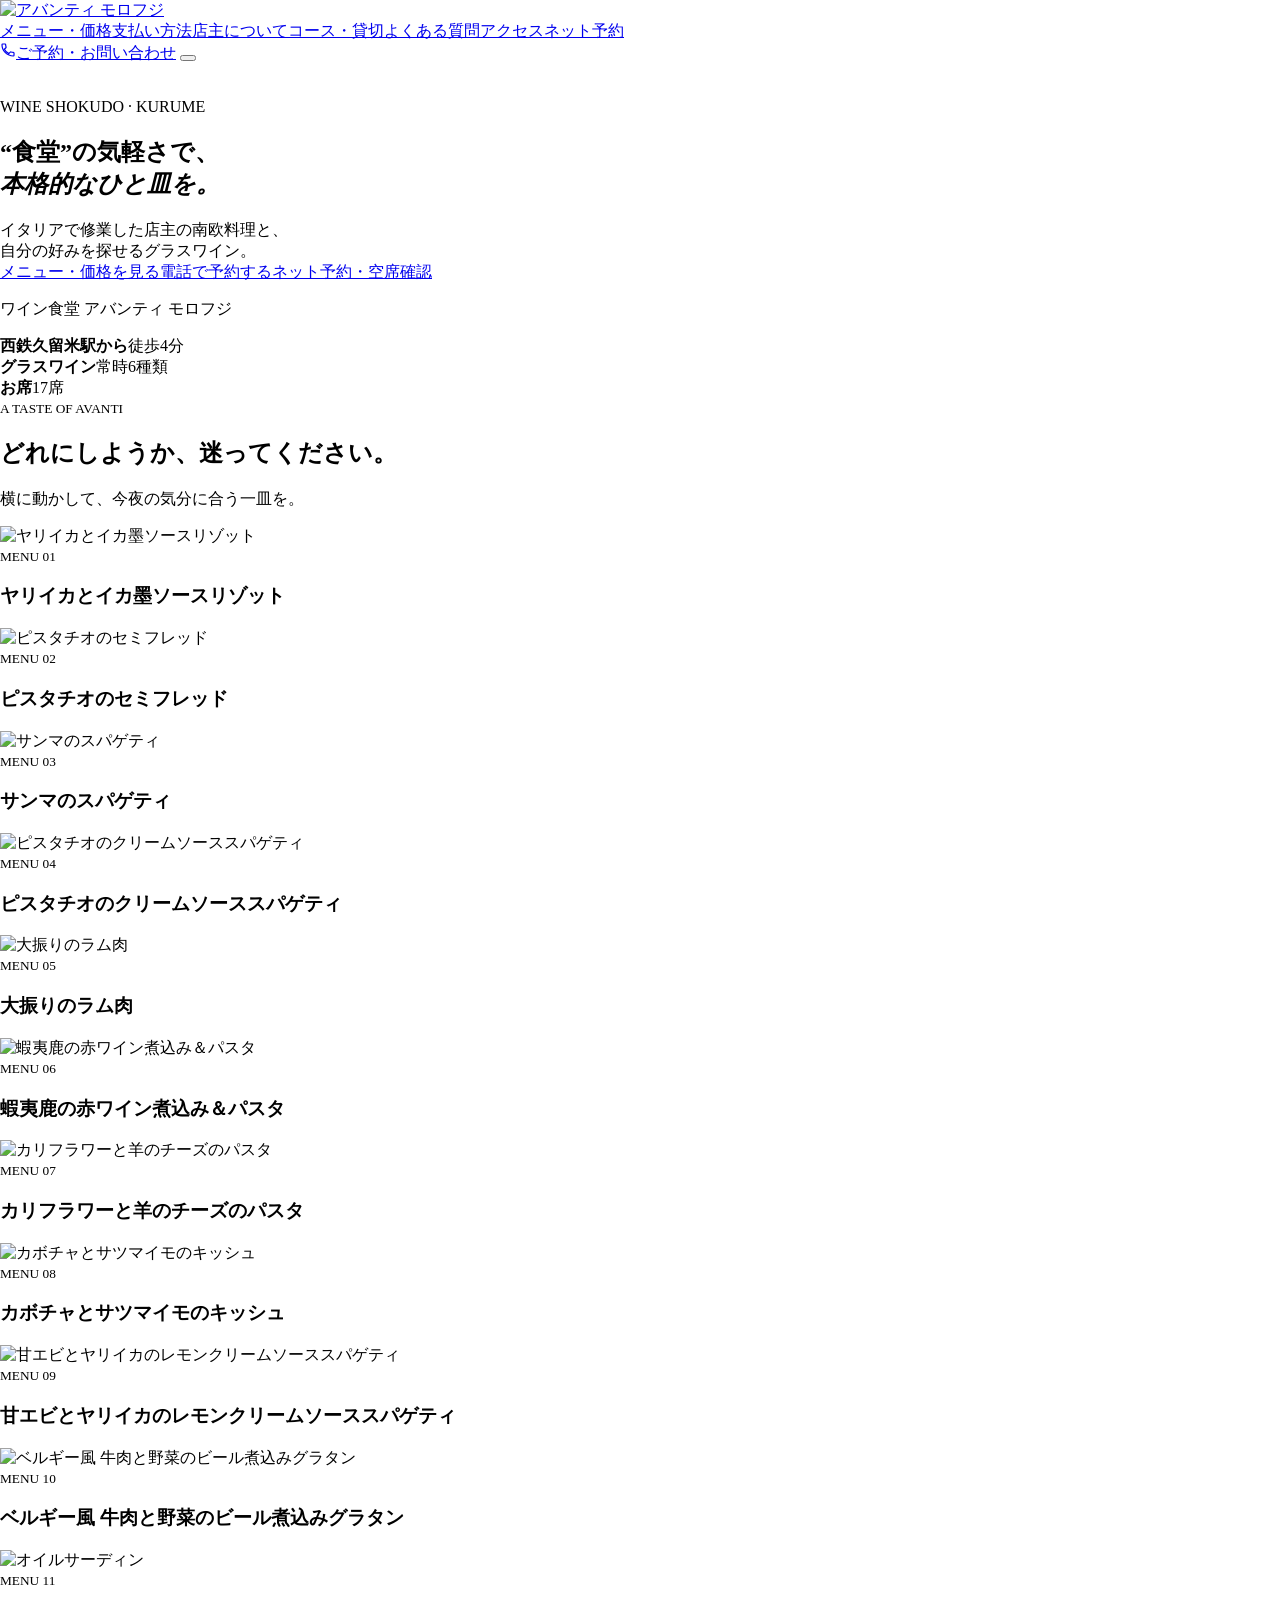
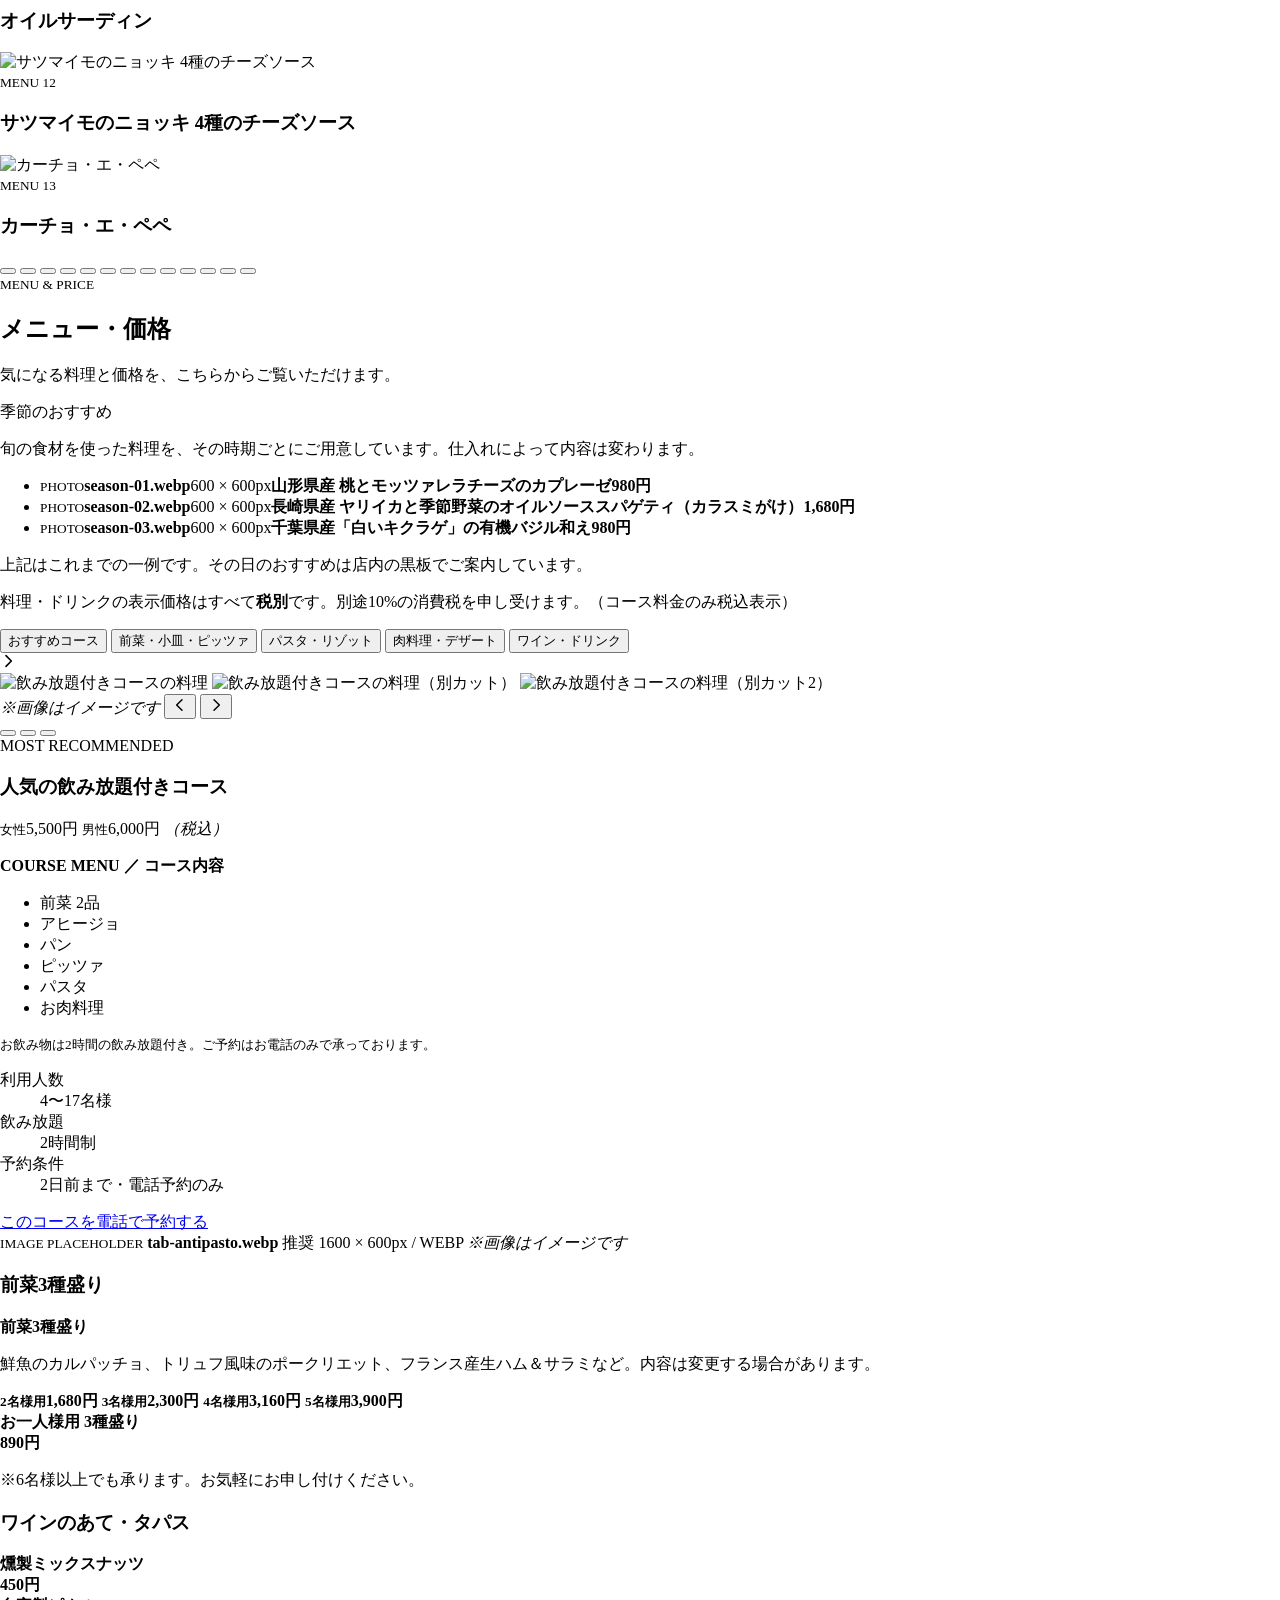
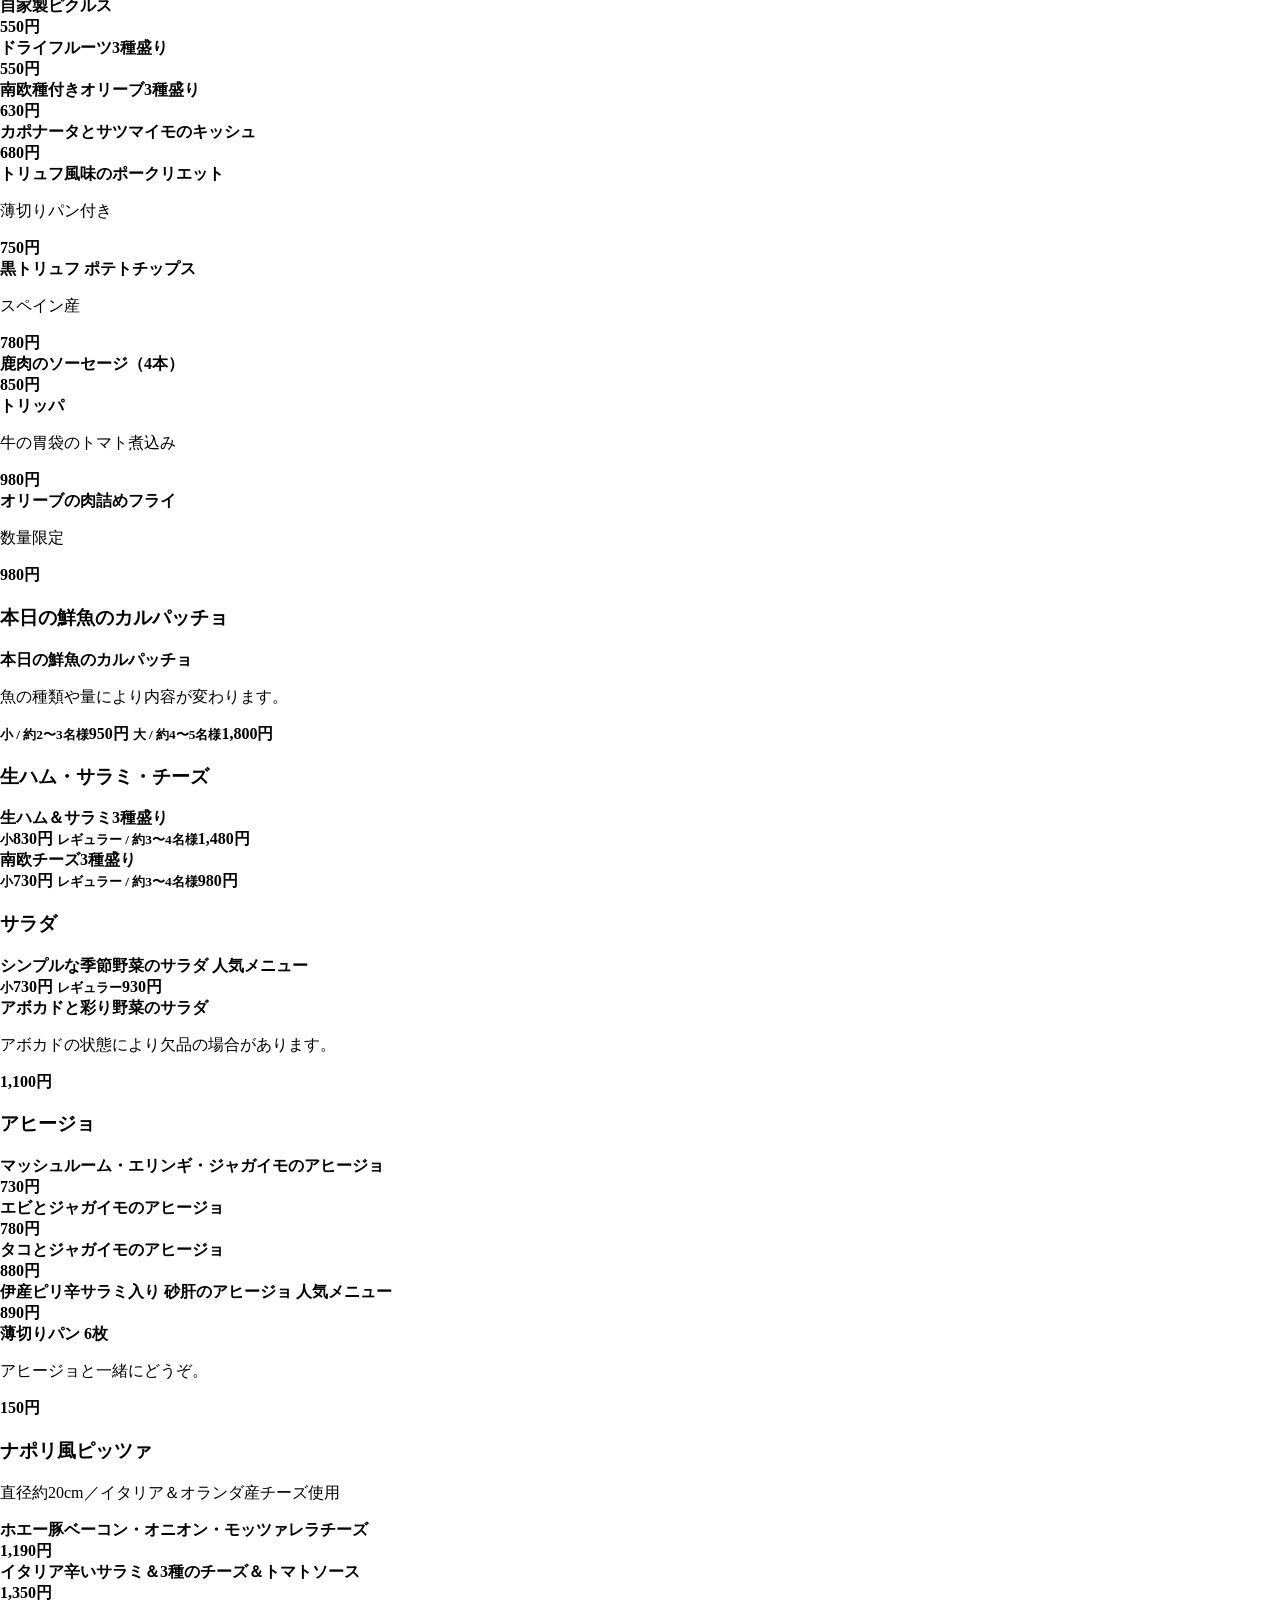
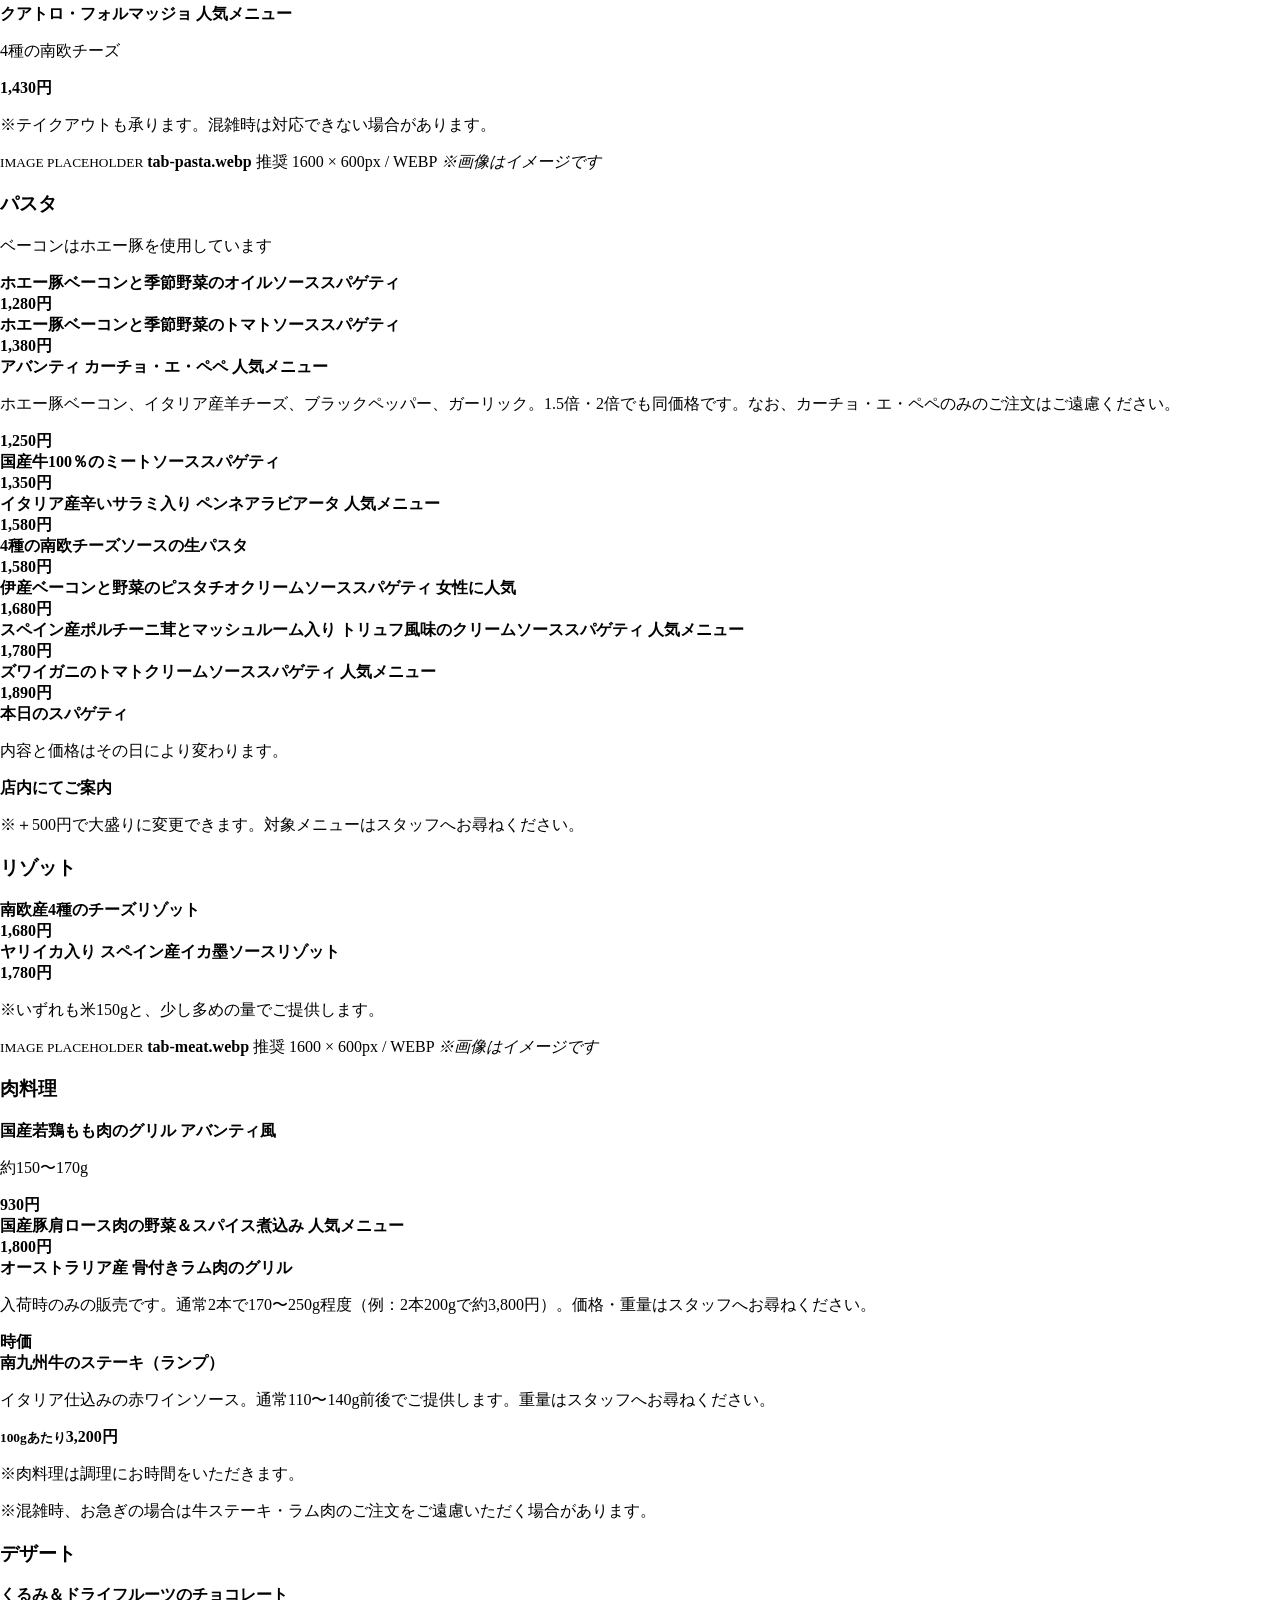
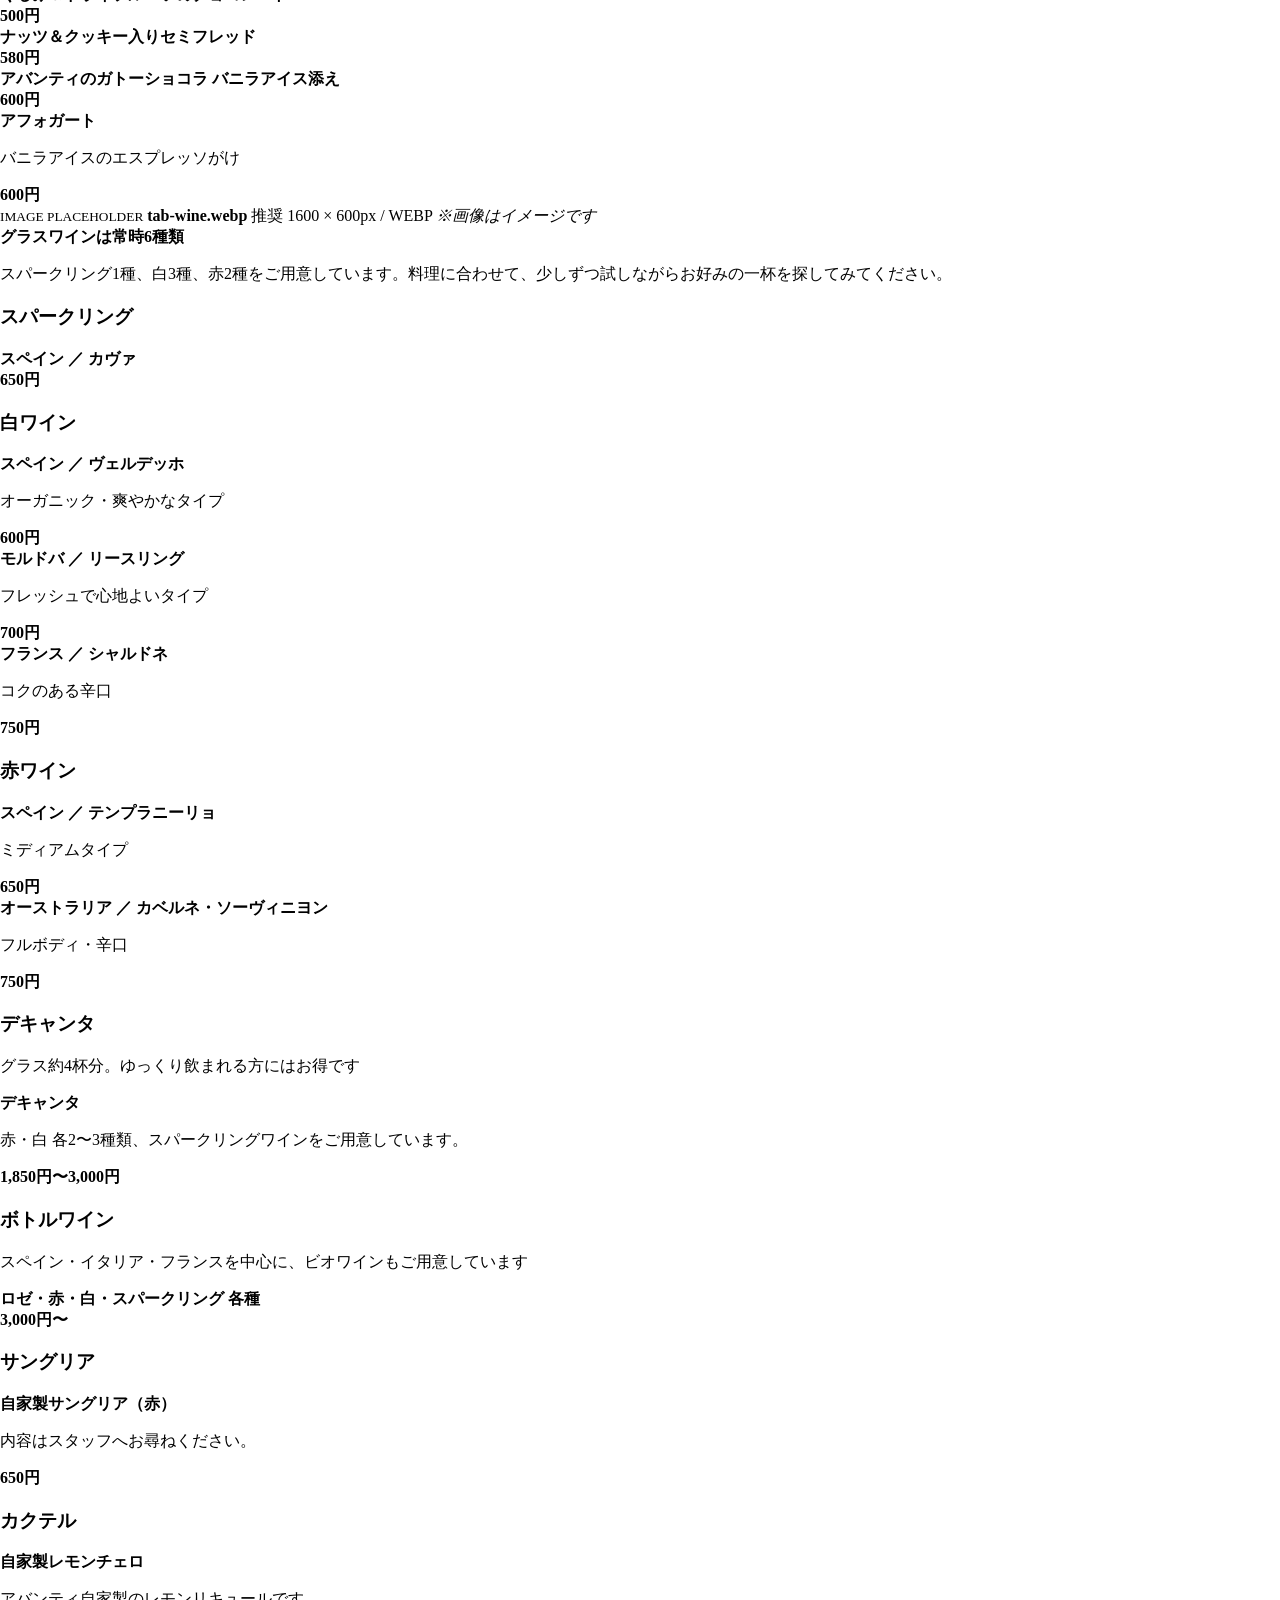
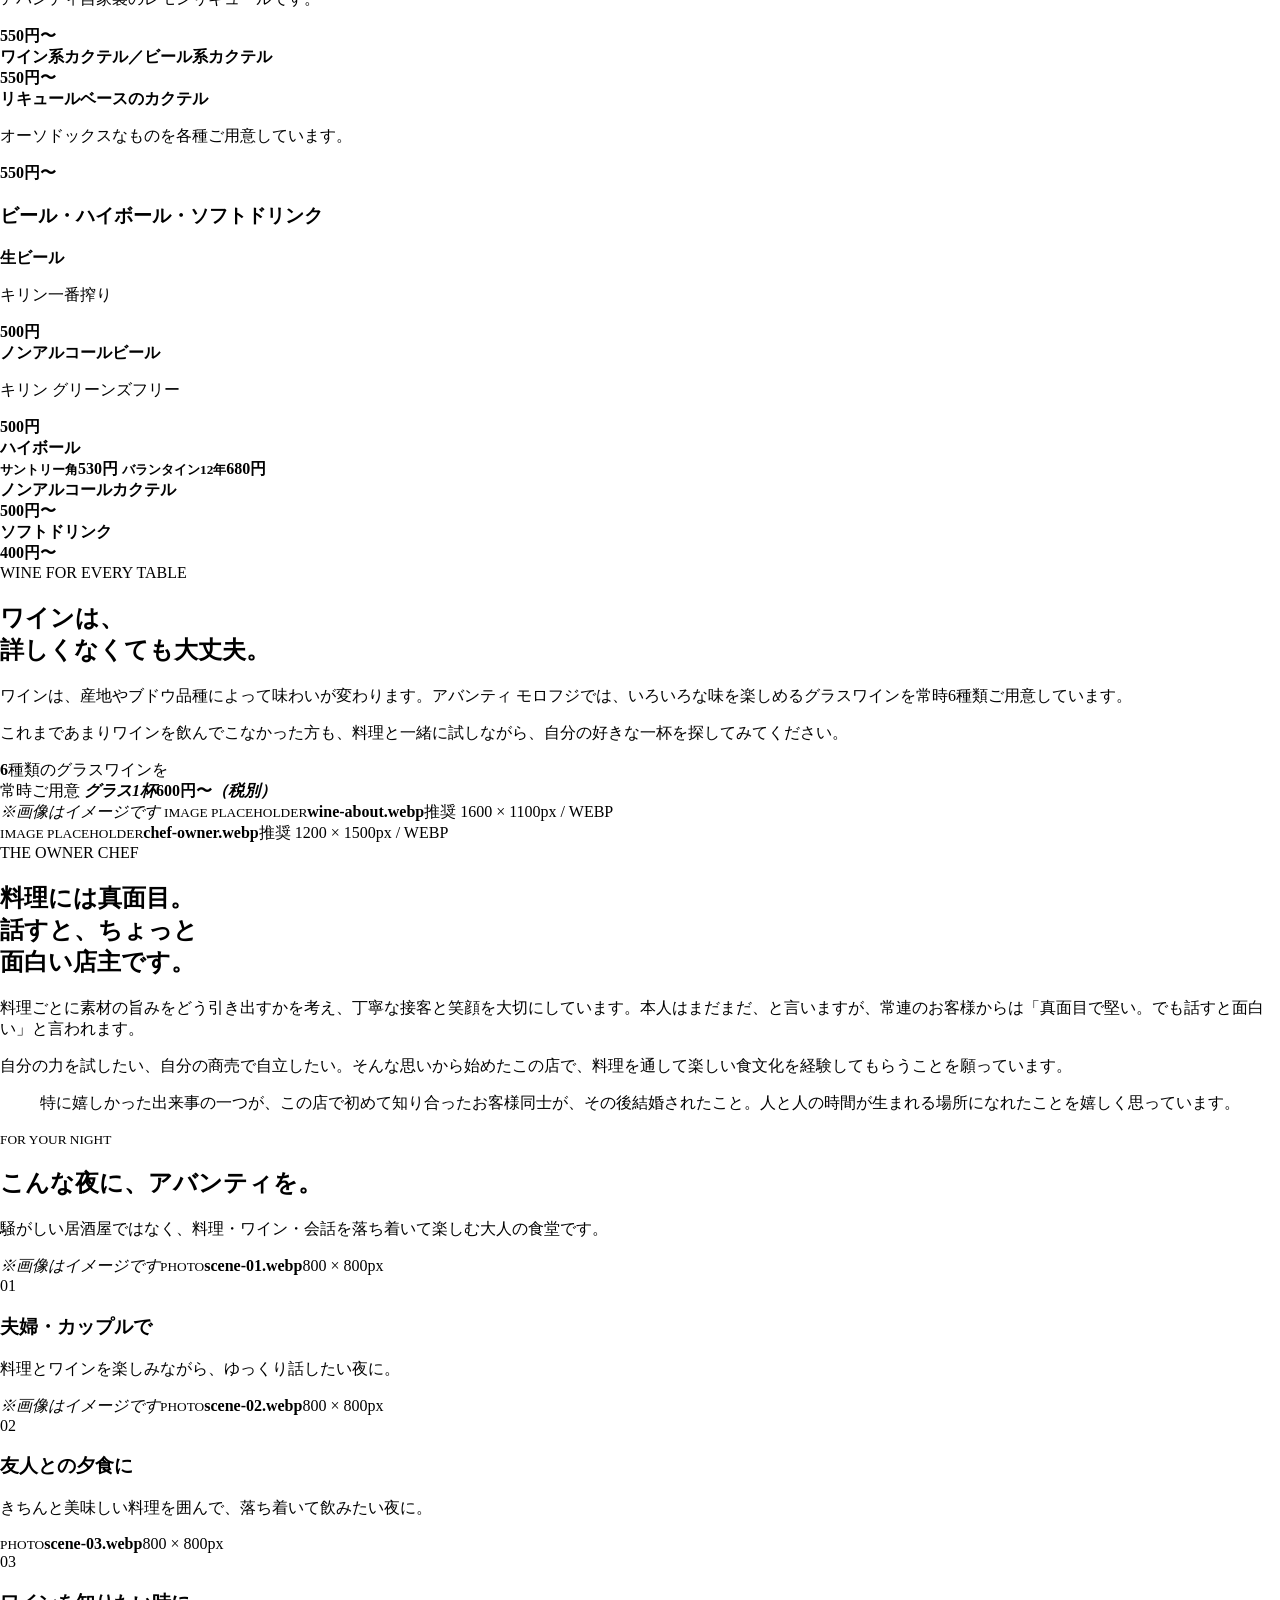
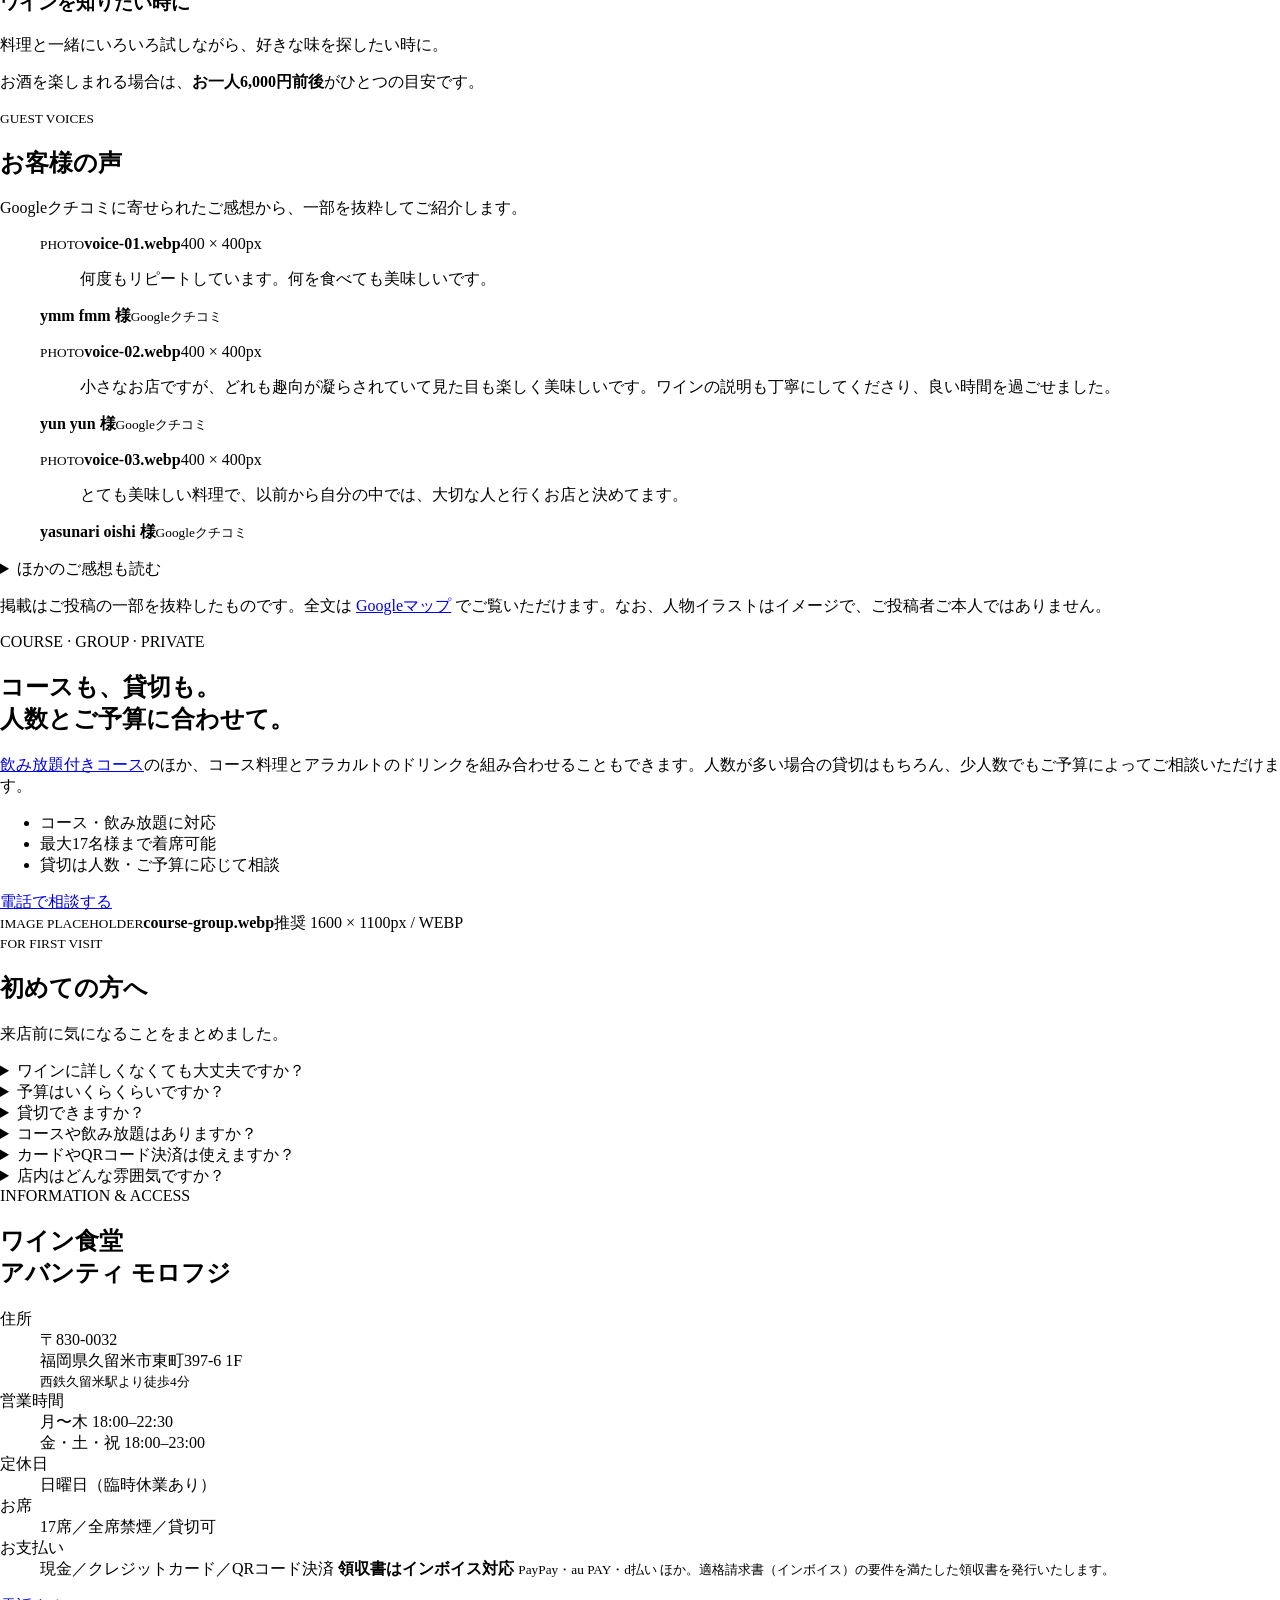
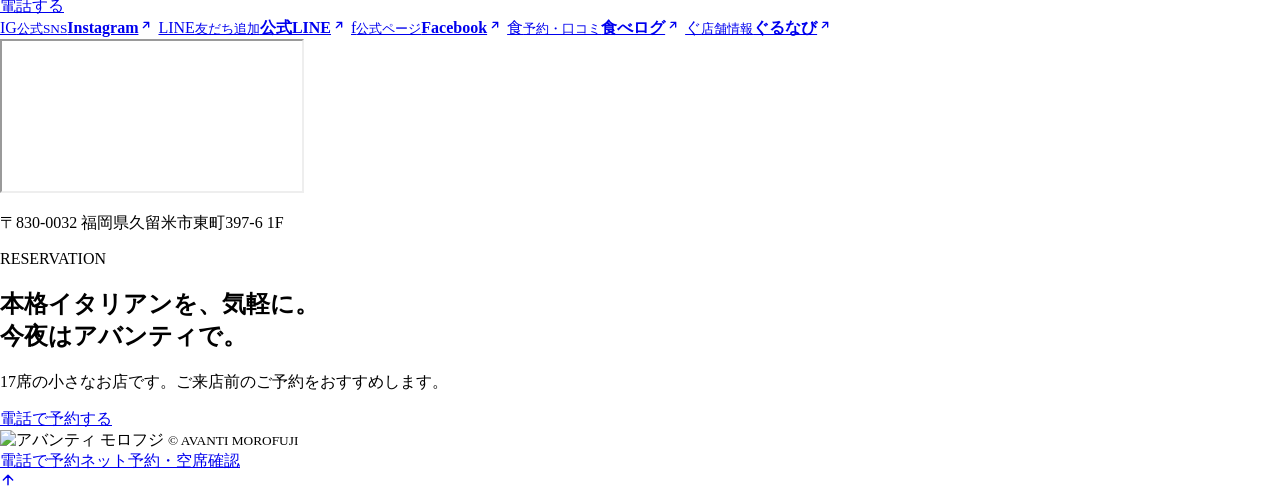
==== commit 10ad87f0: "お客様の声にイラストがイメージである旨を追記" ====
--- a/index.html
+++ b/index.html
@@ -27,7 +27,7 @@
     <meta name="twitter:description" content="西鉄久留米駅から徒歩4分。南欧料理とワインを楽しむ17席の隠れ家。メニュー・価格を掲載しています。">
     <meta name="twitter:image" content="https://810eigo-droid.github.io/avanti_morofujl/public/images/shop-intro.jpg?v=20260819">
     <meta name="twitter:image:alt" content="ワイン食堂 アバンティ モロフジ｜西鉄久留米駅から徒歩4分">
-    <link rel="stylesheet" href="/avanti_morofujl/public/menu-guide.css?v=20260819r">
+    <link rel="stylesheet" href="/avanti_morofujl/public/menu-guide.css?v=20260819v">
   </head>
   <body style="margin:0">
     <main class="mg-page" id="top">
@@ -997,7 +997,7 @@
               </figure>
           </div>
         </details>
-        <p class="mg-voice-note">掲載はご投稿の一部を抜粋したものです。全文は <a href="https://www.google.com/maps/search/?api=1&amp;query=%E3%83%AF%E3%82%A4%E3%83%B3%E9%A3%9F%E5%A0%82+%E3%82%A2%E3%83%90%E3%83%B3%E3%83%86%E3%82%A3+%E3%83%A2%E3%83%AD%E3%83%95%E3%82%B8" target="_blank" rel="noreferrer">Googleマップ</a> でご覧いただけます。</p>
+        <p class="mg-voice-note">掲載はご投稿の一部を抜粋したものです。全文は <a href="https://www.google.com/maps/search/?api=1&amp;query=%E3%83%AF%E3%82%A4%E3%83%B3%E9%A3%9F%E5%A0%82+%E3%82%A2%E3%83%90%E3%83%B3%E3%83%86%E3%82%A3+%E3%83%A2%E3%83%AD%E3%83%95%E3%82%B8" target="_blank" rel="noreferrer">Googleマップ</a> でご覧いただけます。なお、人物イラストはイメージで、ご投稿者ご本人ではありません。</p>
       </section>
       <section class="mg-group mg-content-section" id="group">
         <div class="mg-two-col">
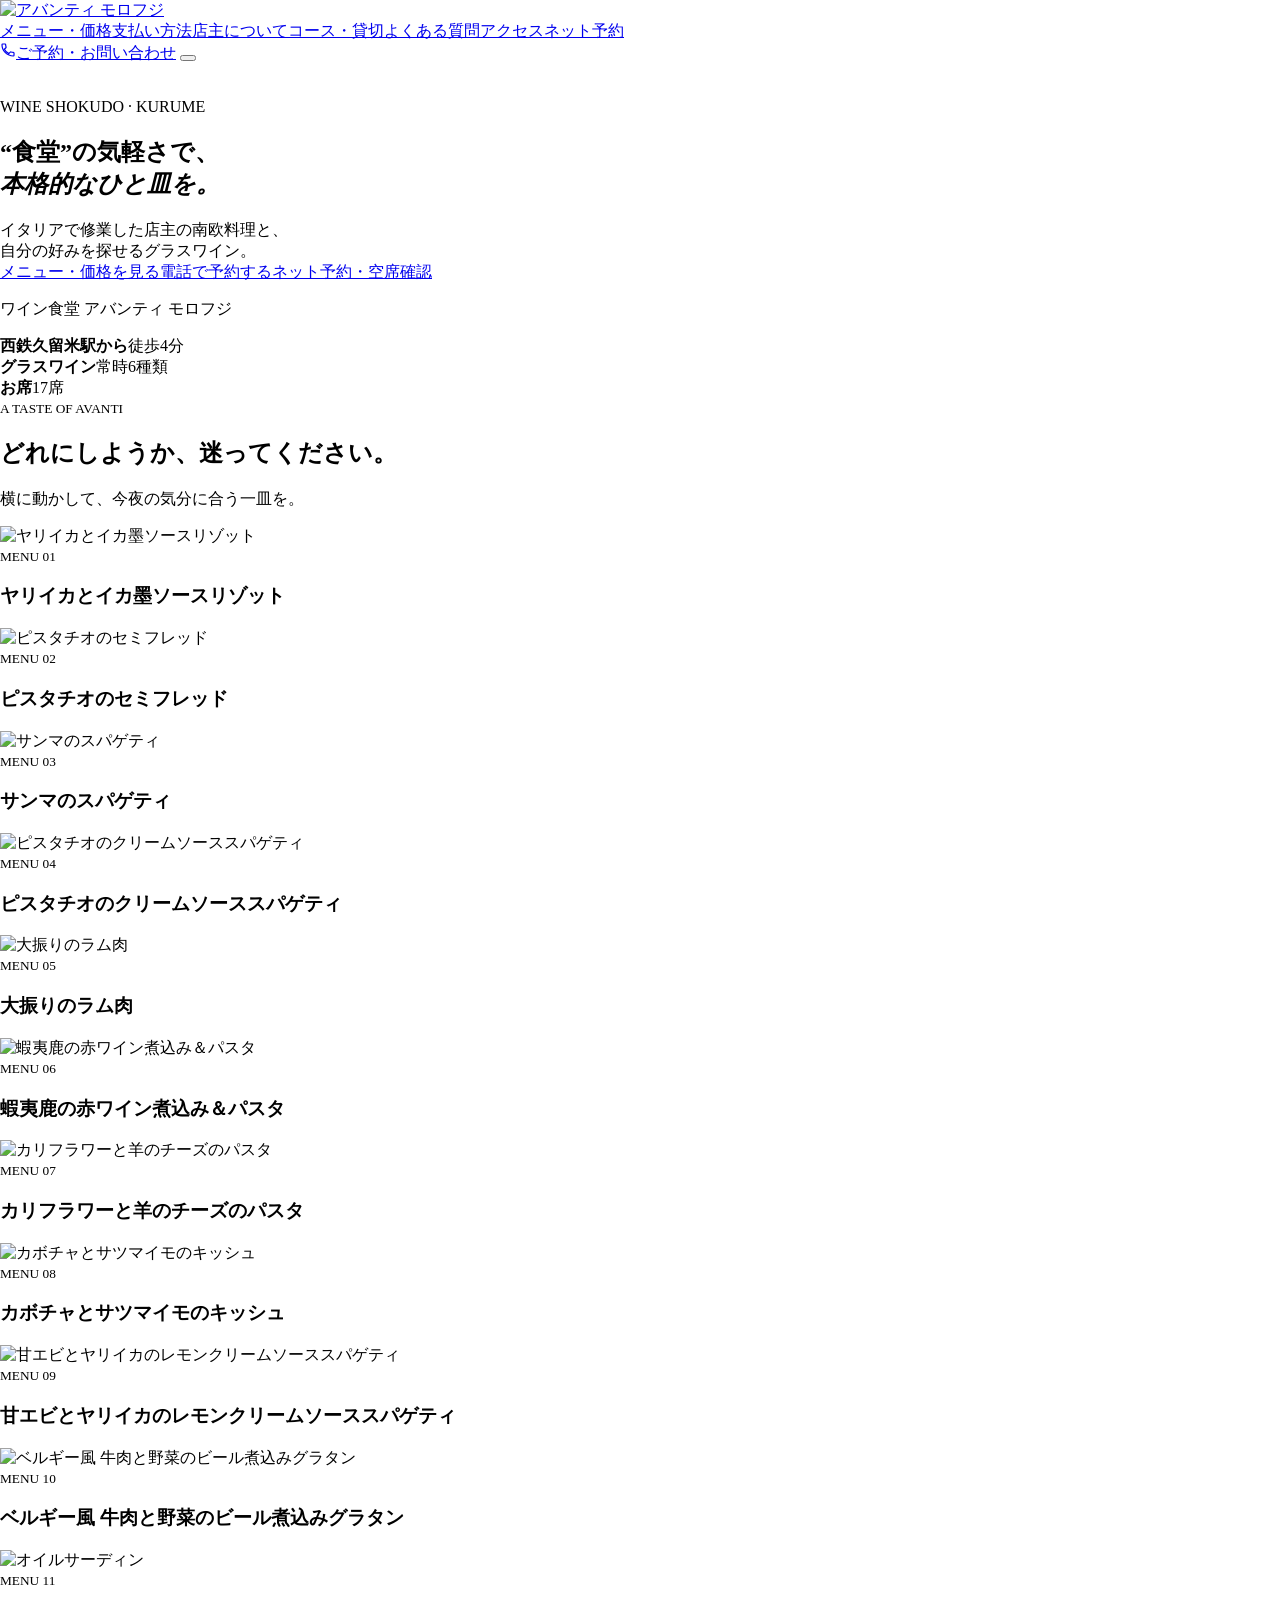
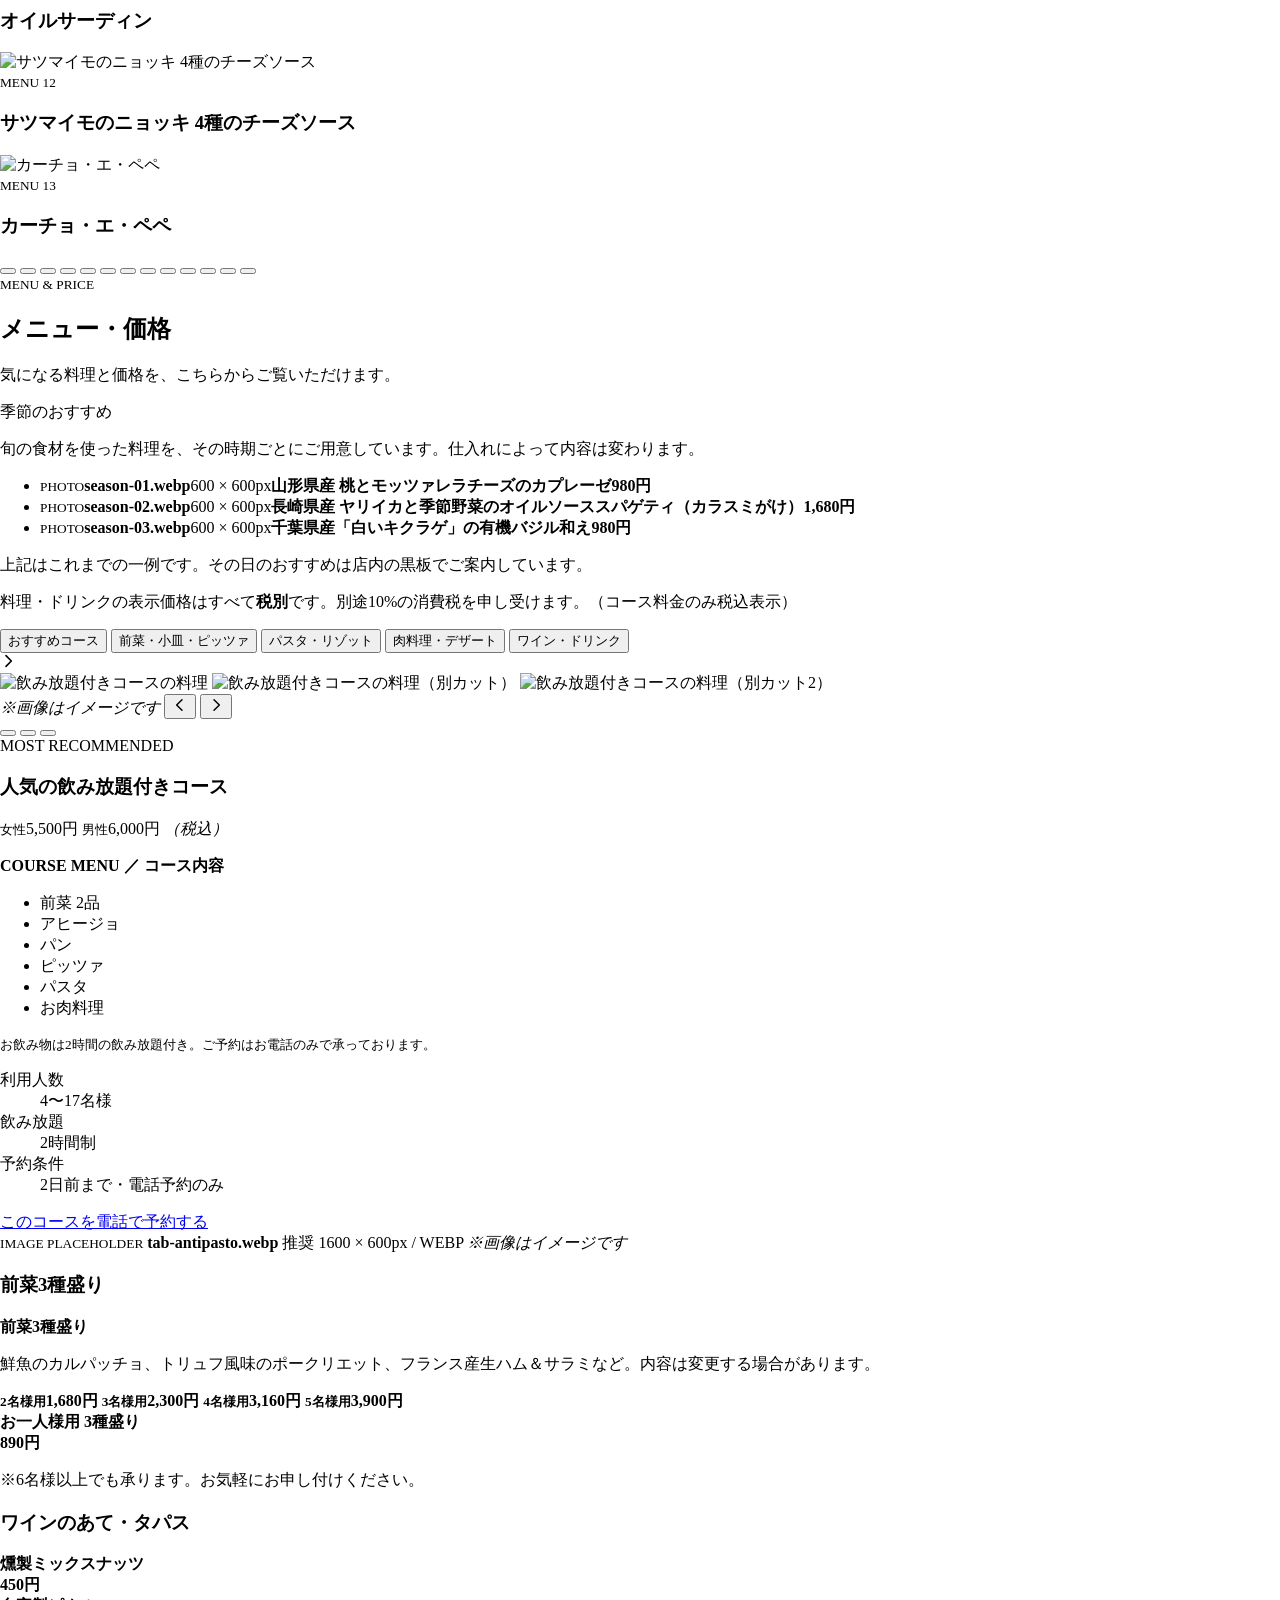
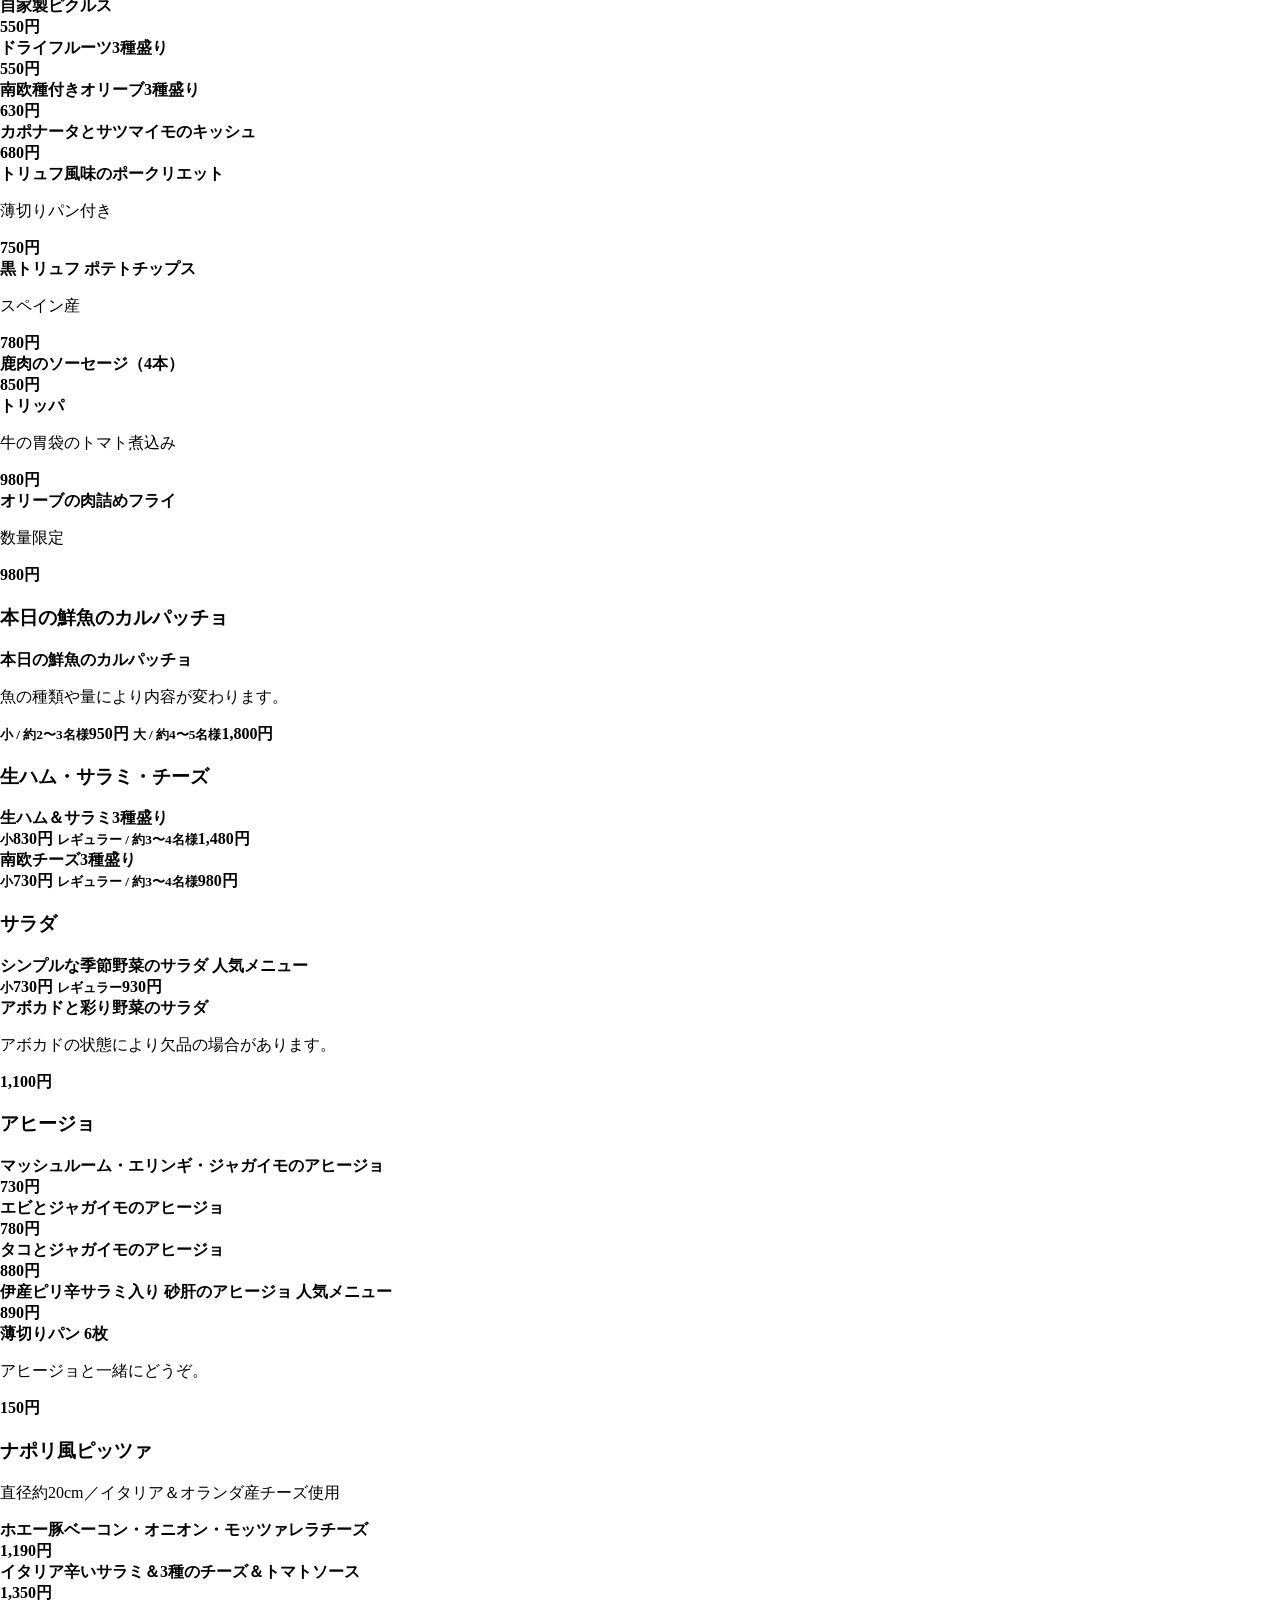
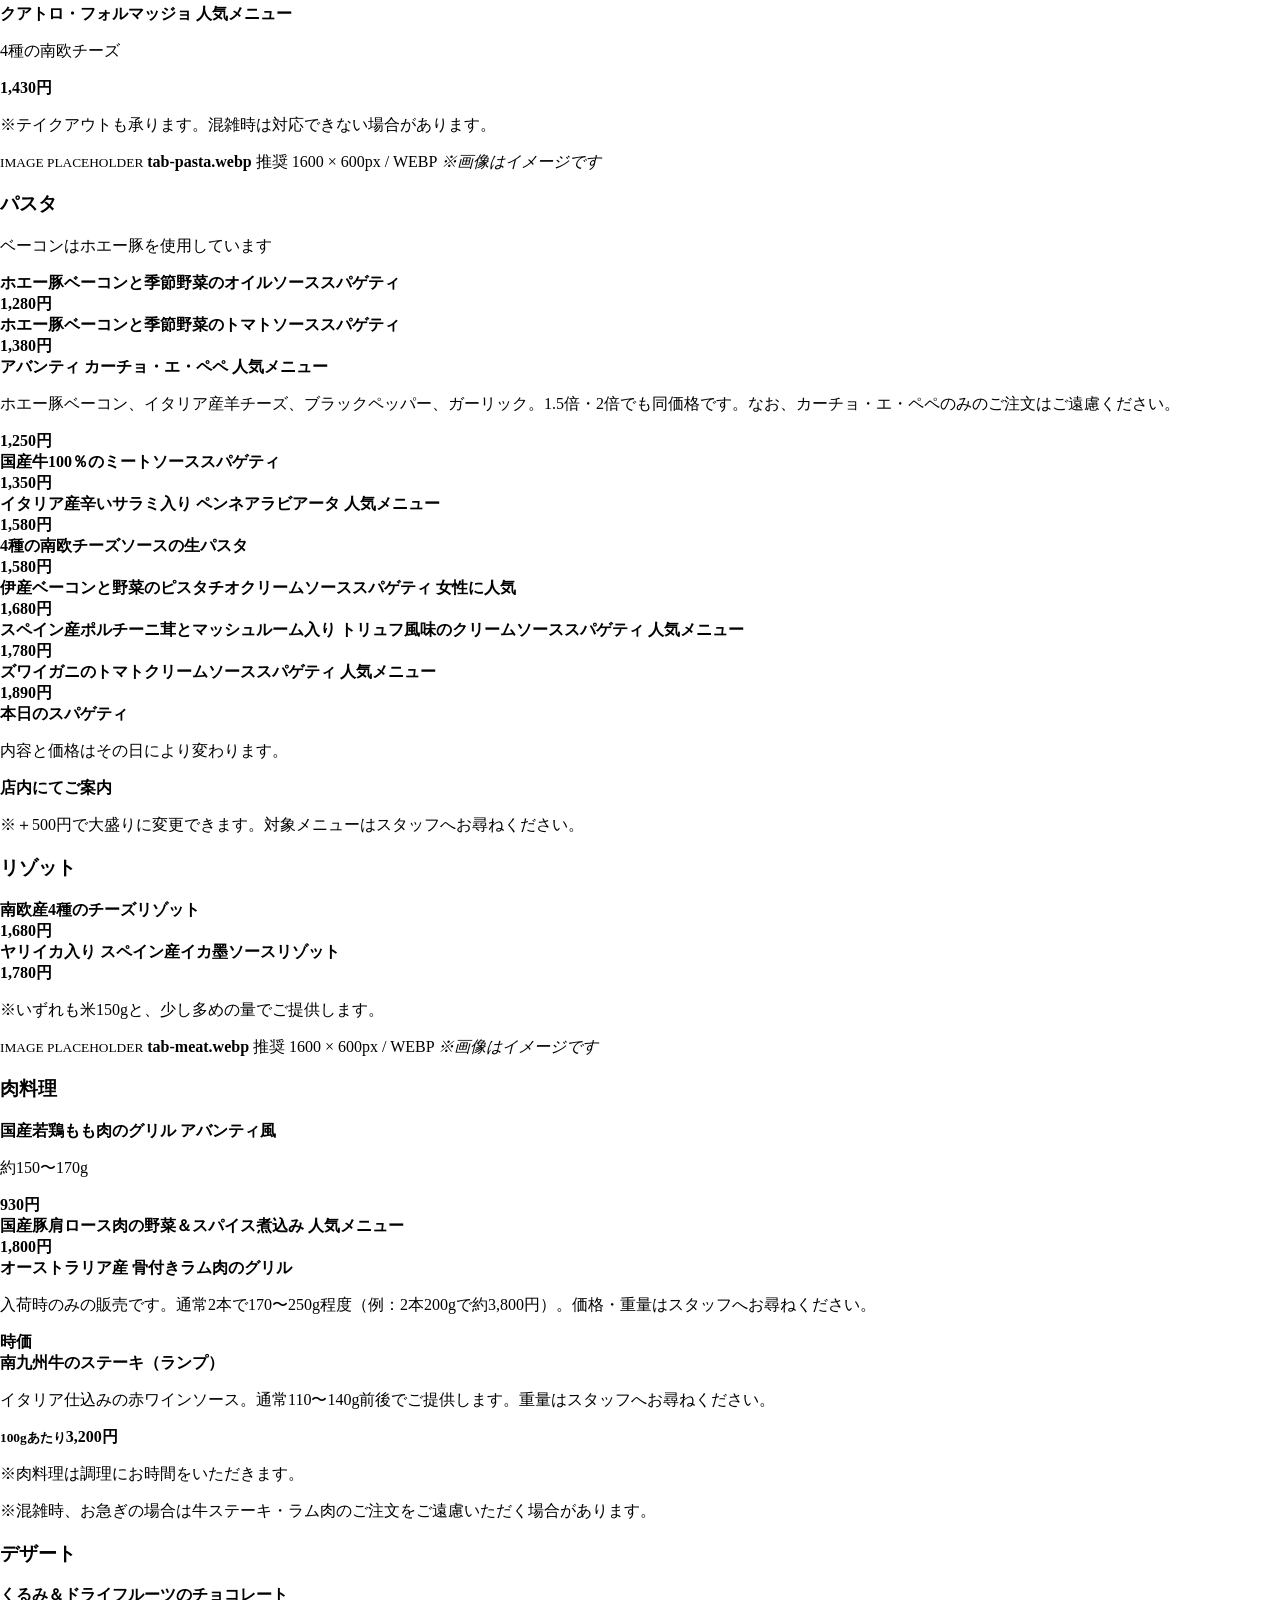
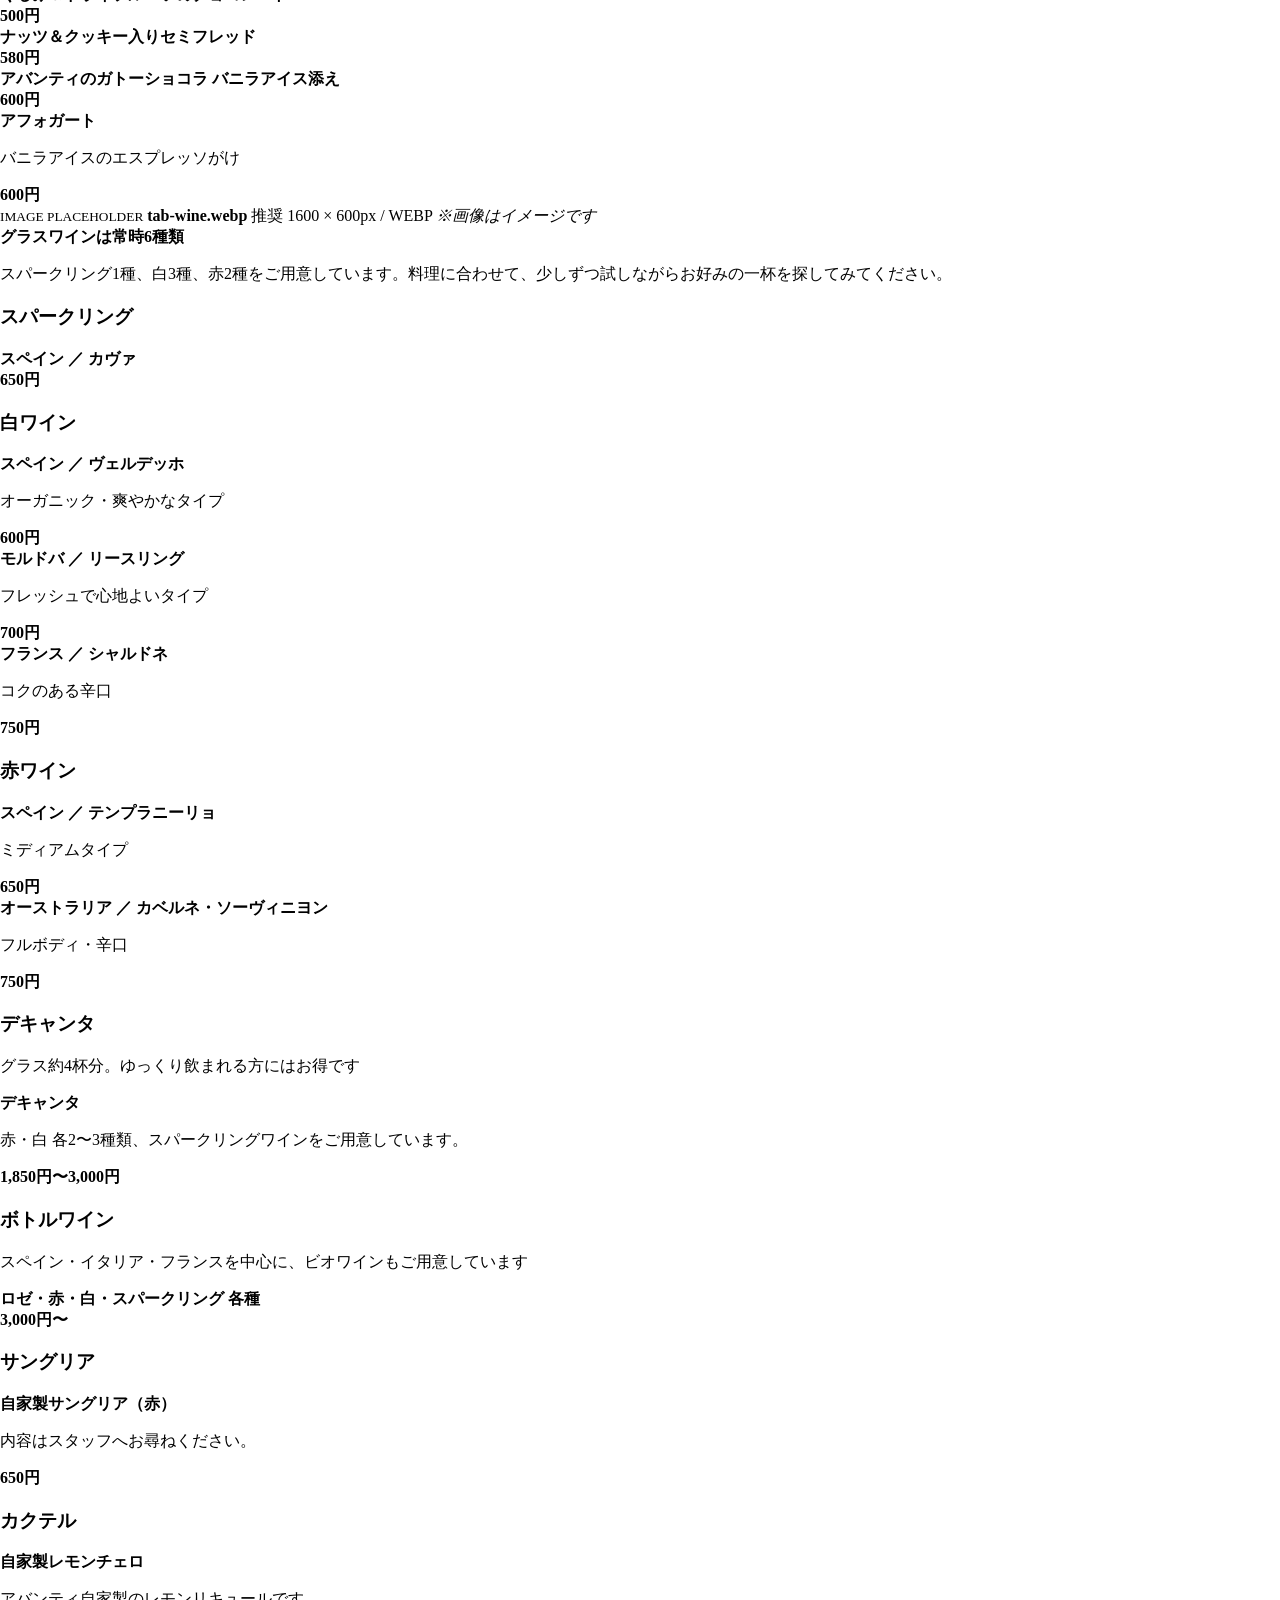
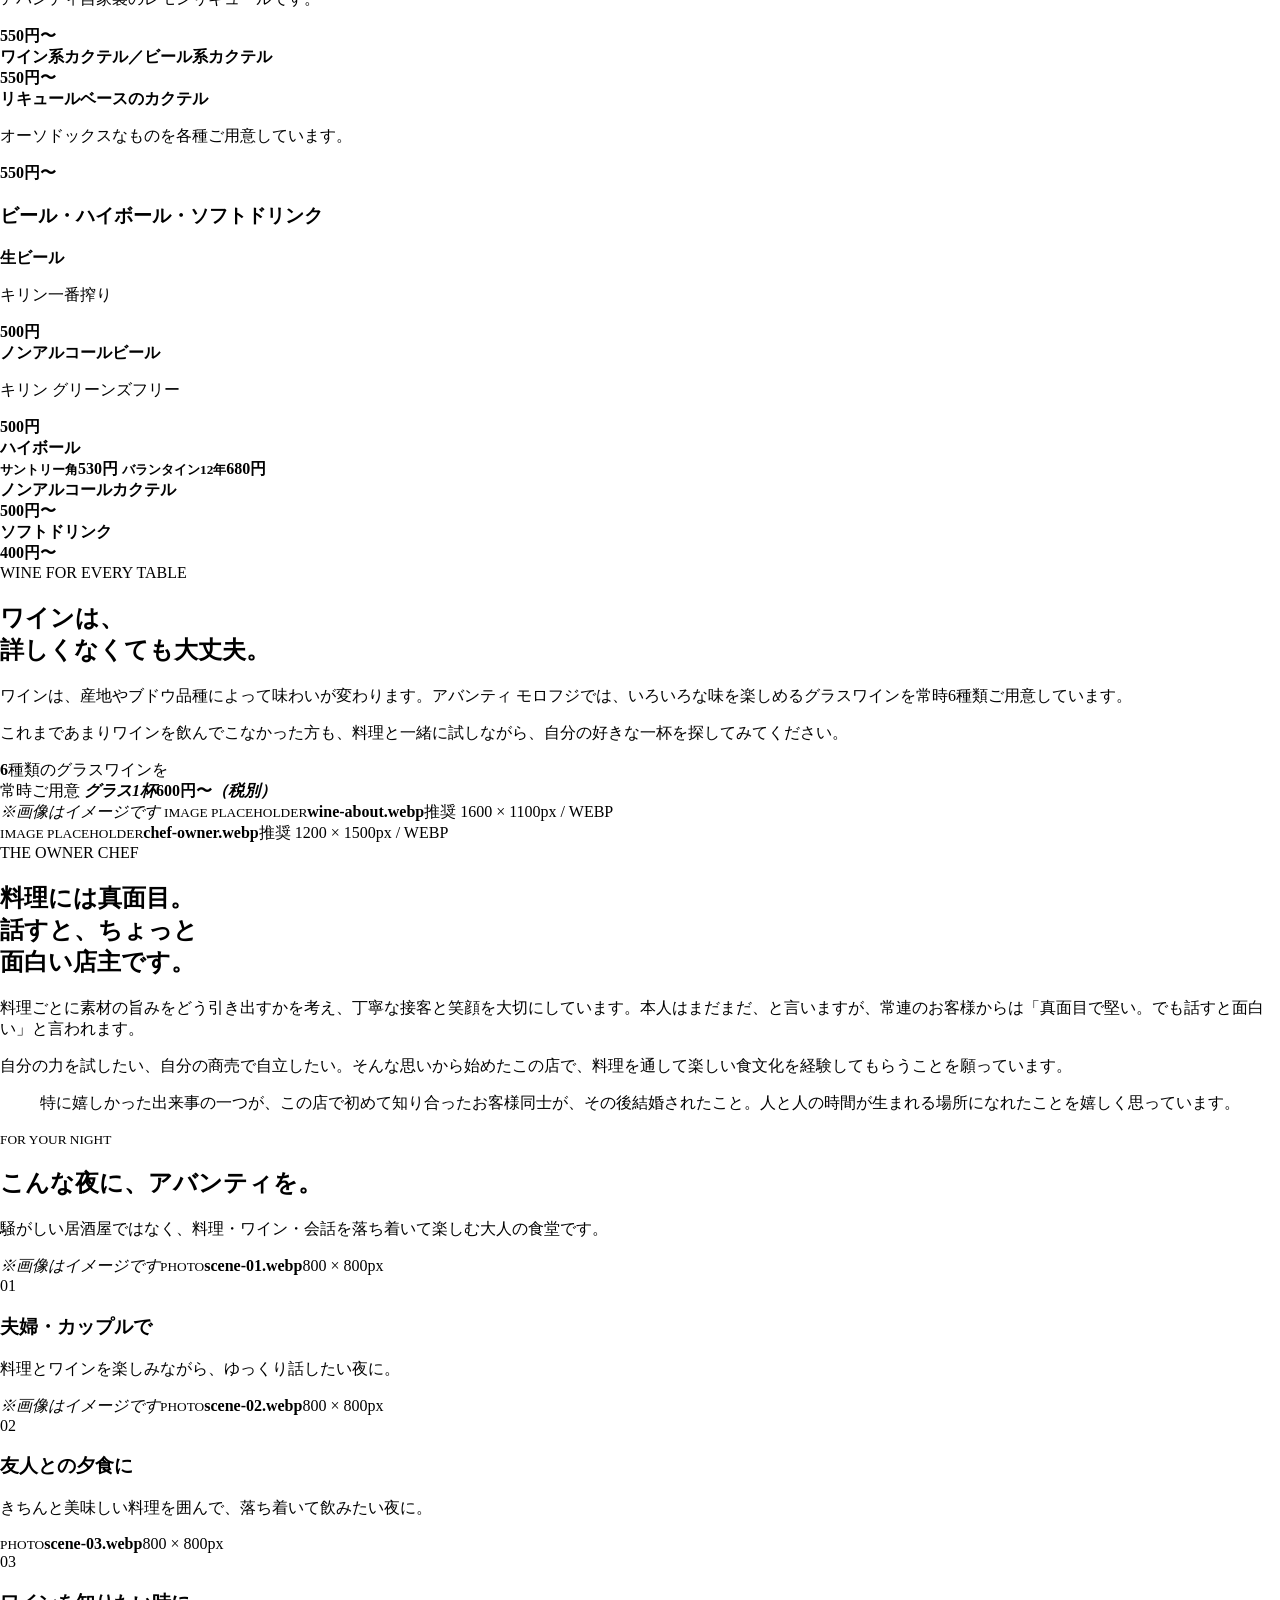
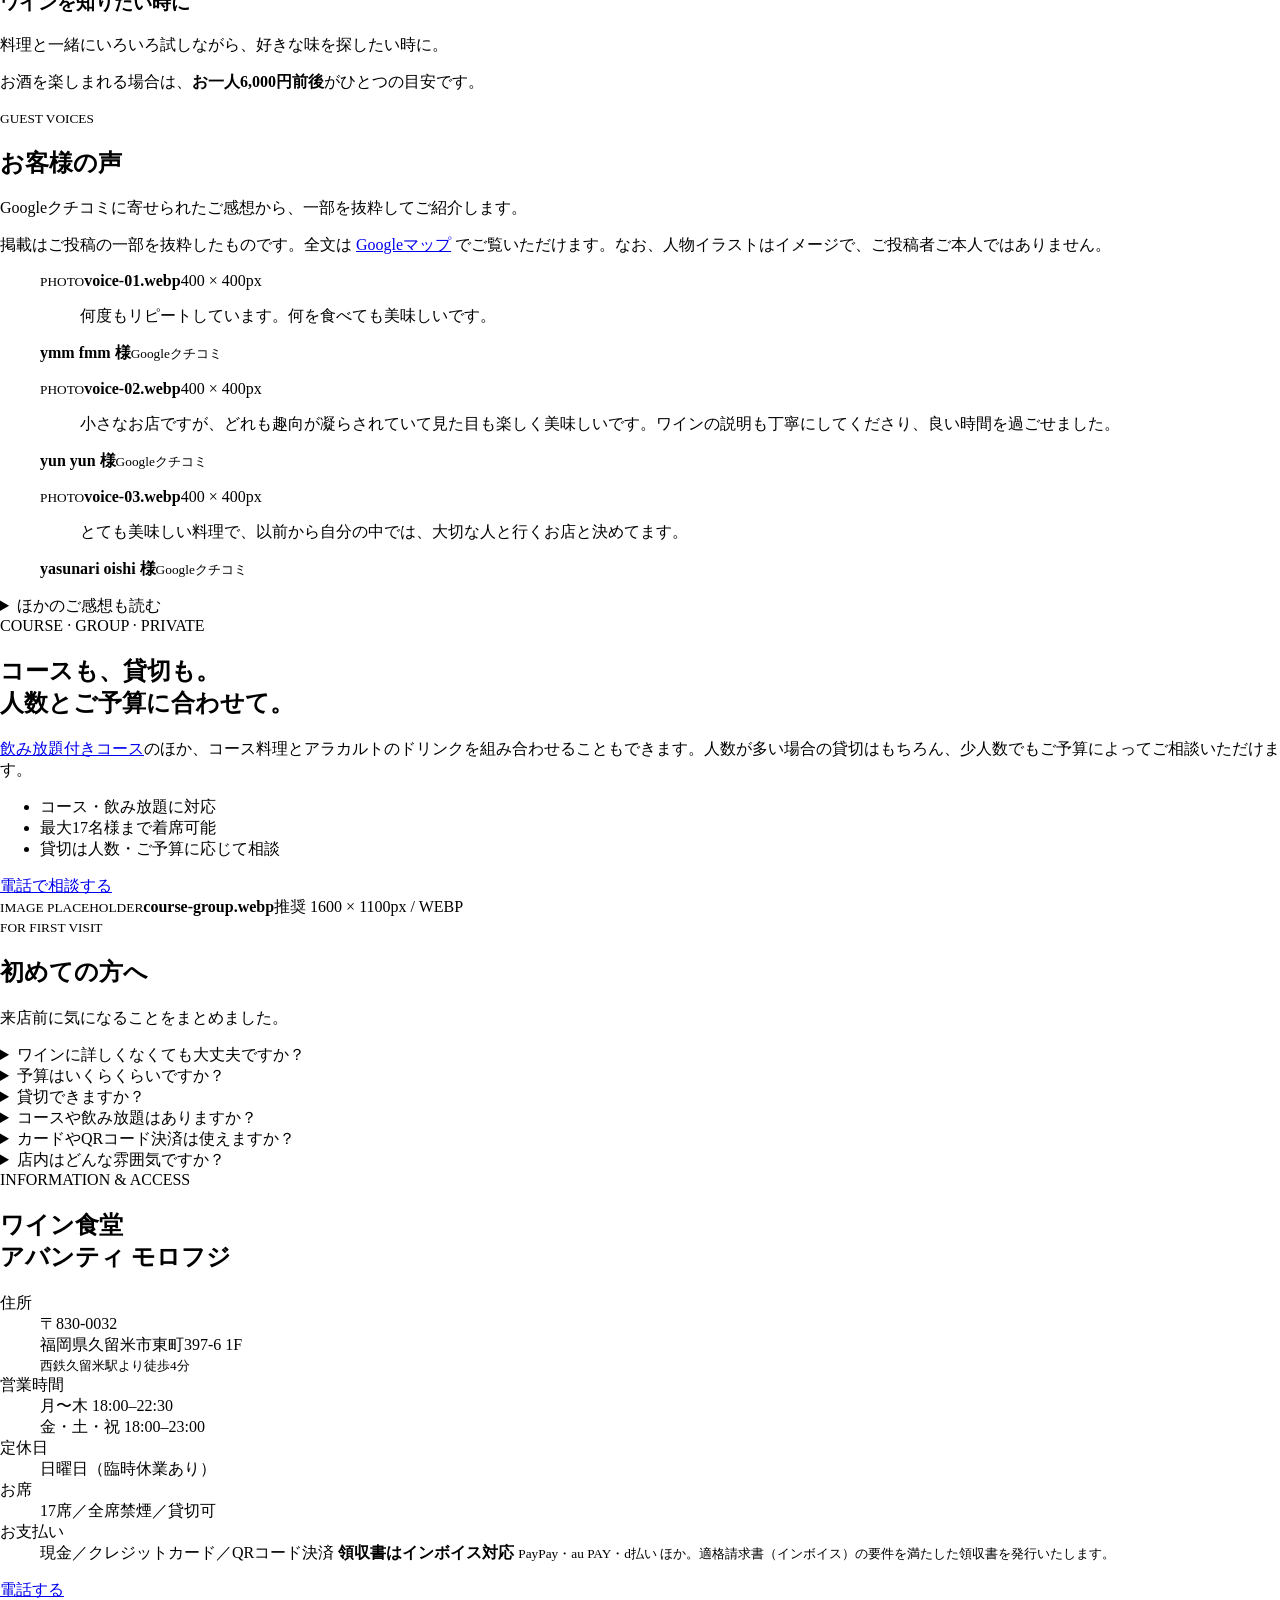
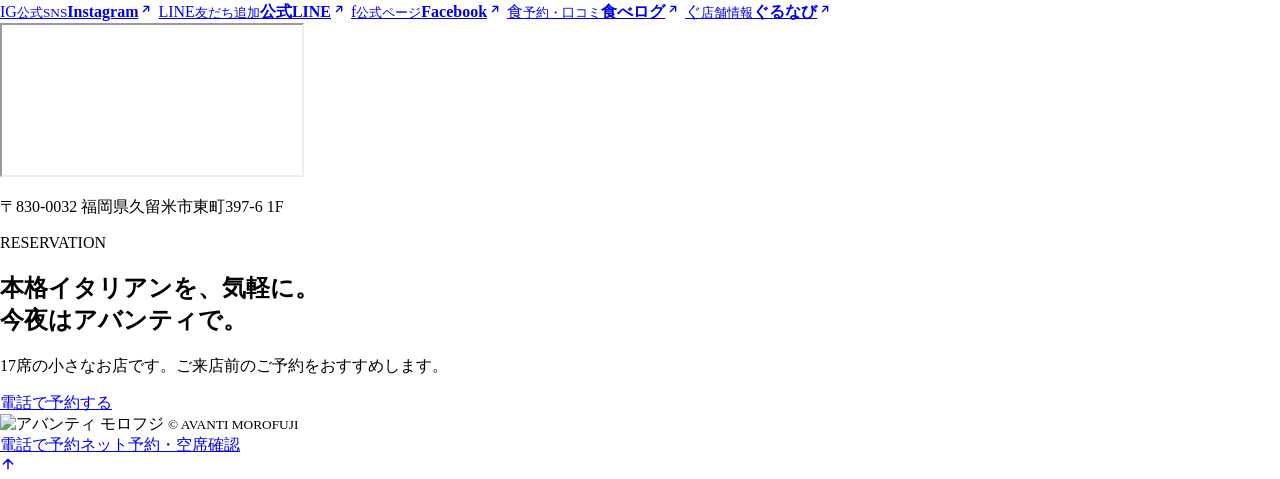
==== commit b34c3513: "お客様の声を濃色背景に対応、注意書きを見出し直下へ移動" ====
--- a/index.html
+++ b/index.html
@@ -27,7 +27,7 @@
     <meta name="twitter:description" content="西鉄久留米駅から徒歩4分。南欧料理とワインを楽しむ17席の隠れ家。メニュー・価格を掲載しています。">
     <meta name="twitter:image" content="https://810eigo-droid.github.io/avanti_morofujl/public/images/shop-intro.jpg?v=20260819">
     <meta name="twitter:image:alt" content="ワイン食堂 アバンティ モロフジ｜西鉄久留米駅から徒歩4分">
-    <link rel="stylesheet" href="/avanti_morofujl/public/menu-guide.css?v=20260819v">
+    <link rel="stylesheet" href="/avanti_morofujl/public/menu-guide.css?v=20260819w">
   </head>
   <body style="margin:0">
     <main class="mg-page" id="top">
@@ -924,6 +924,7 @@
           <small>GUEST VOICES</small>
           <h2>お客様の声</h2>
           <p>Googleクチコミに寄せられたご感想から、一部を抜粋してご紹介します。</p>
+          <p class="mg-voice-note">掲載はご投稿の一部を抜粋したものです。全文は <a href="https://www.google.com/maps/search/?api=1&amp;query=%E3%83%AF%E3%82%A4%E3%83%B3%E9%A3%9F%E5%A0%82+%E3%82%A2%E3%83%90%E3%83%B3%E3%83%86%E3%82%A3+%E3%83%A2%E3%83%AD%E3%83%95%E3%82%B8" target="_blank" rel="noreferrer">Googleマップ</a> でご覧いただけます。なお、人物イラストはイメージで、ご投稿者ご本人ではありません。</p>
         </div>
         <div class="mg-voice-grid">
             <figure class="mg-voice-card">
@@ -997,7 +998,6 @@
               </figure>
           </div>
         </details>
-        <p class="mg-voice-note">掲載はご投稿の一部を抜粋したものです。全文は <a href="https://www.google.com/maps/search/?api=1&amp;query=%E3%83%AF%E3%82%A4%E3%83%B3%E9%A3%9F%E5%A0%82+%E3%82%A2%E3%83%90%E3%83%B3%E3%83%86%E3%82%A3+%E3%83%A2%E3%83%AD%E3%83%95%E3%82%B8" target="_blank" rel="noreferrer">Googleマップ</a> でご覧いただけます。なお、人物イラストはイメージで、ご投稿者ご本人ではありません。</p>
       </section>
       <section class="mg-group mg-content-section" id="group">
         <div class="mg-two-col">
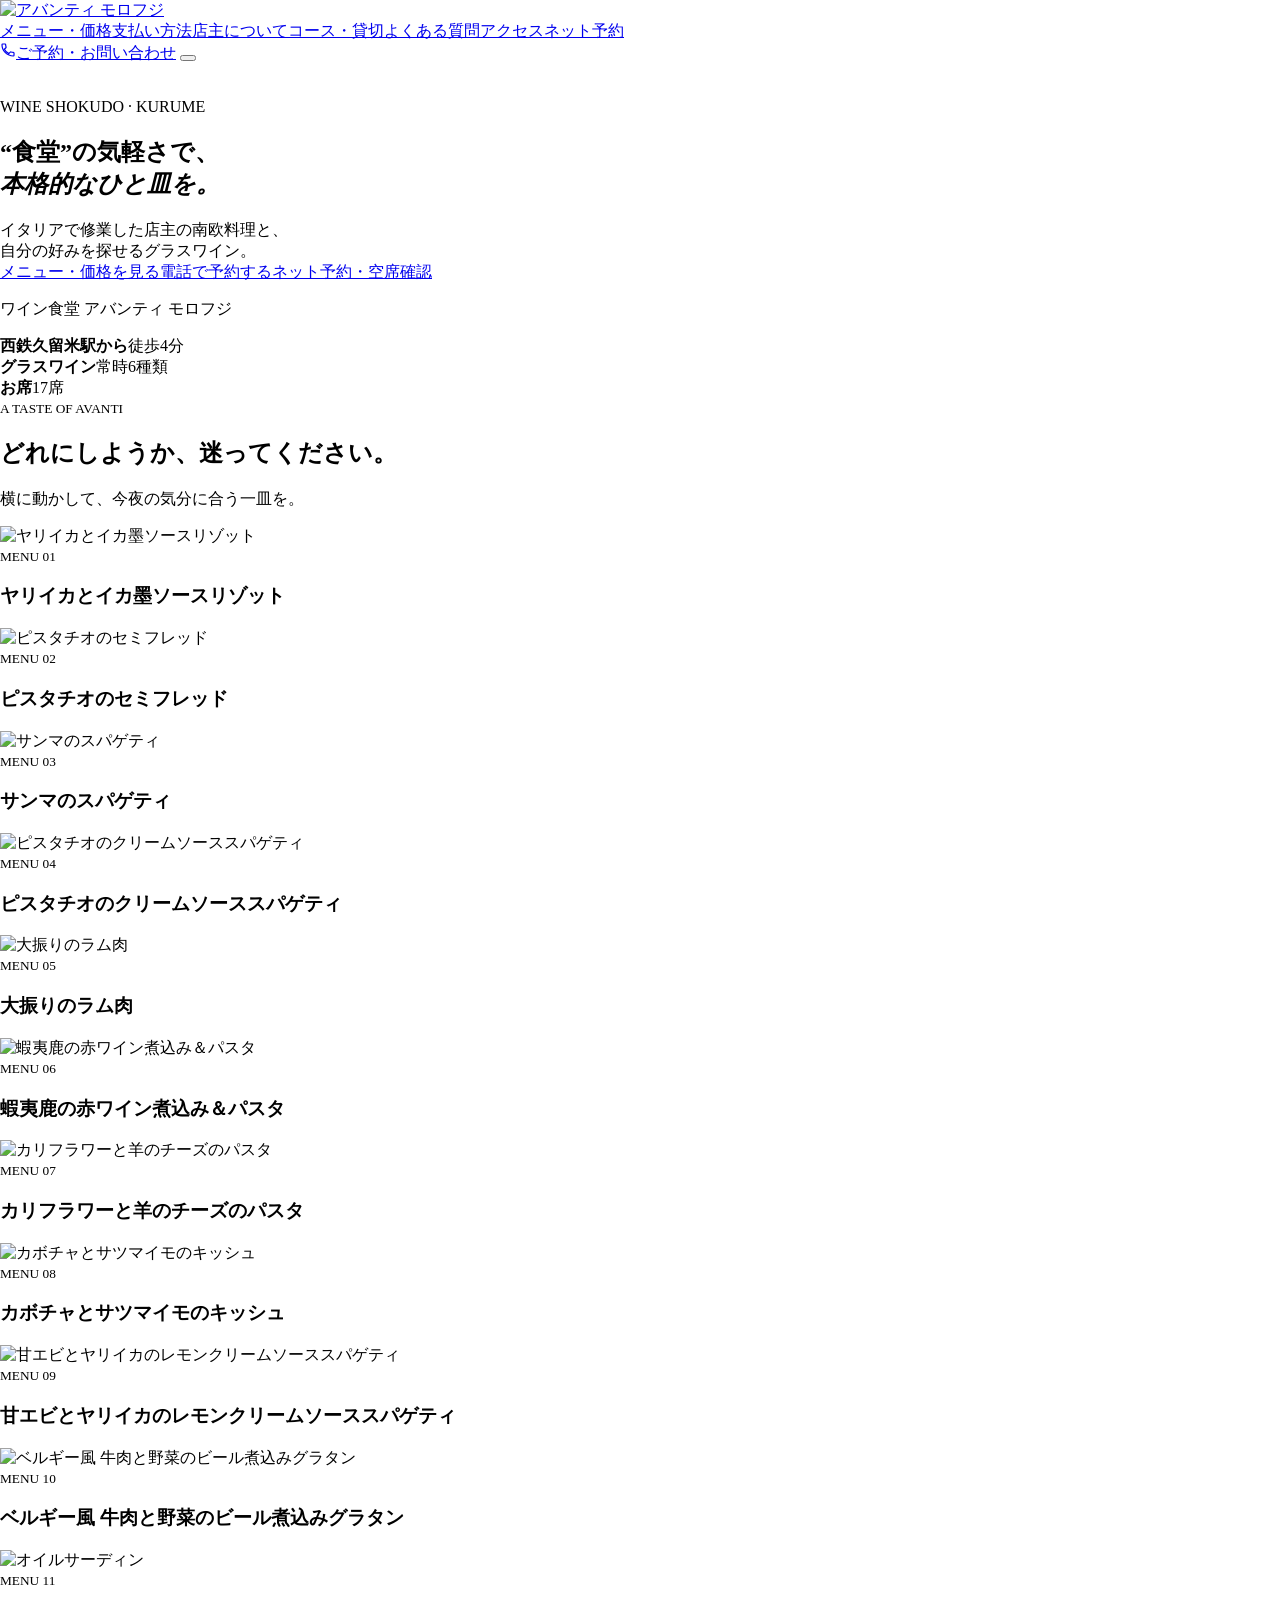
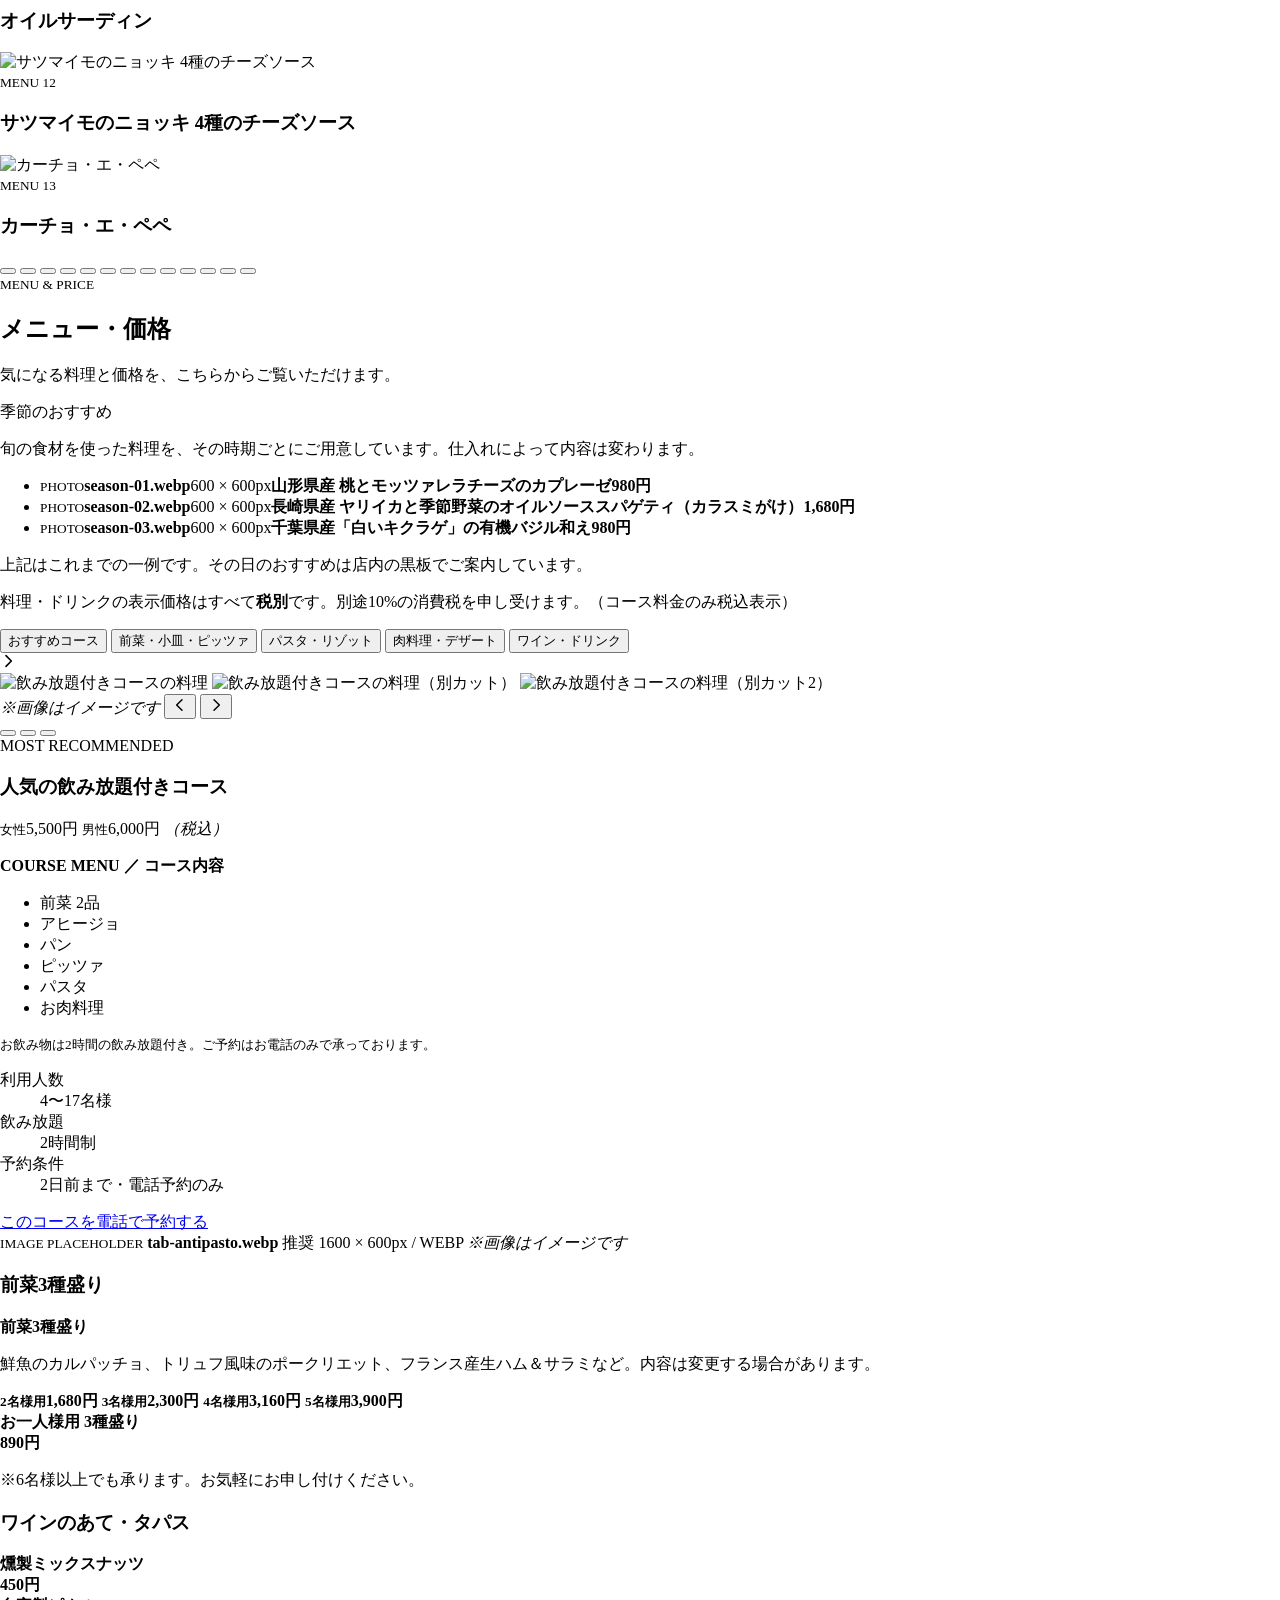
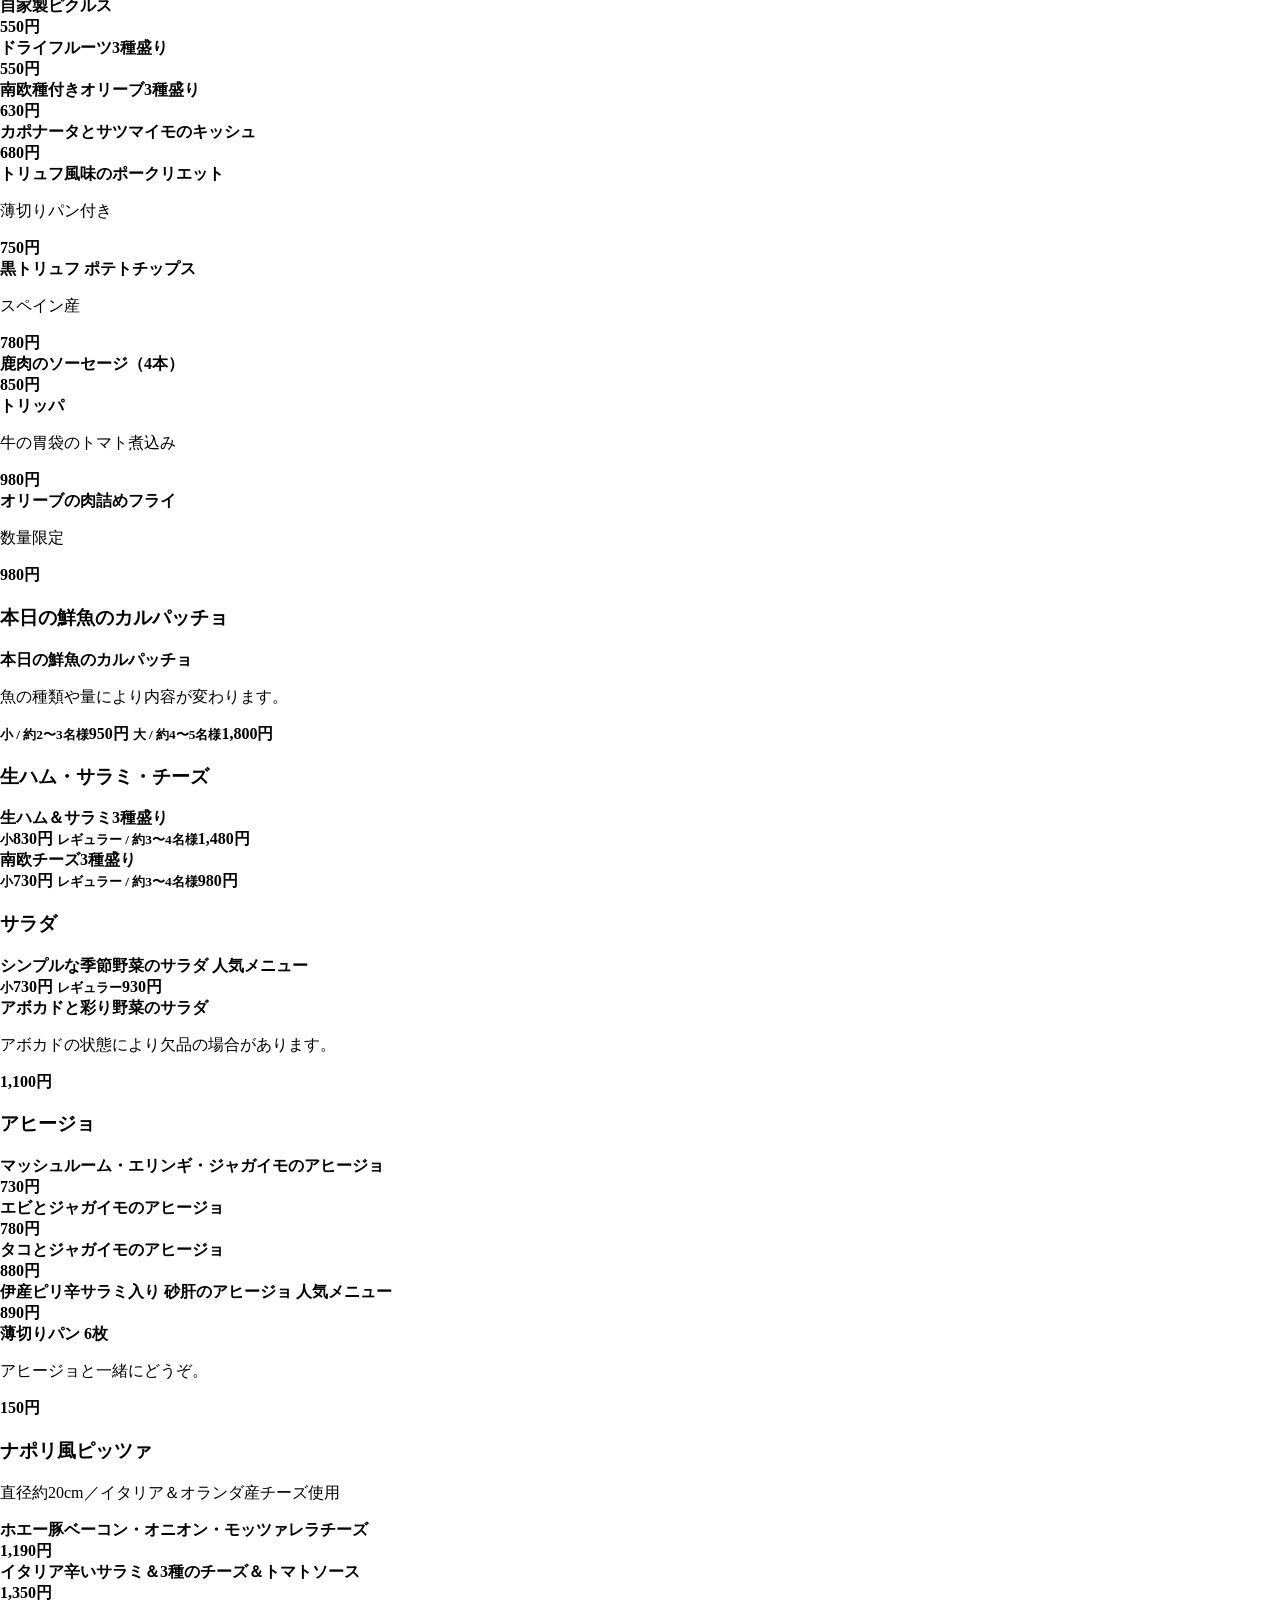
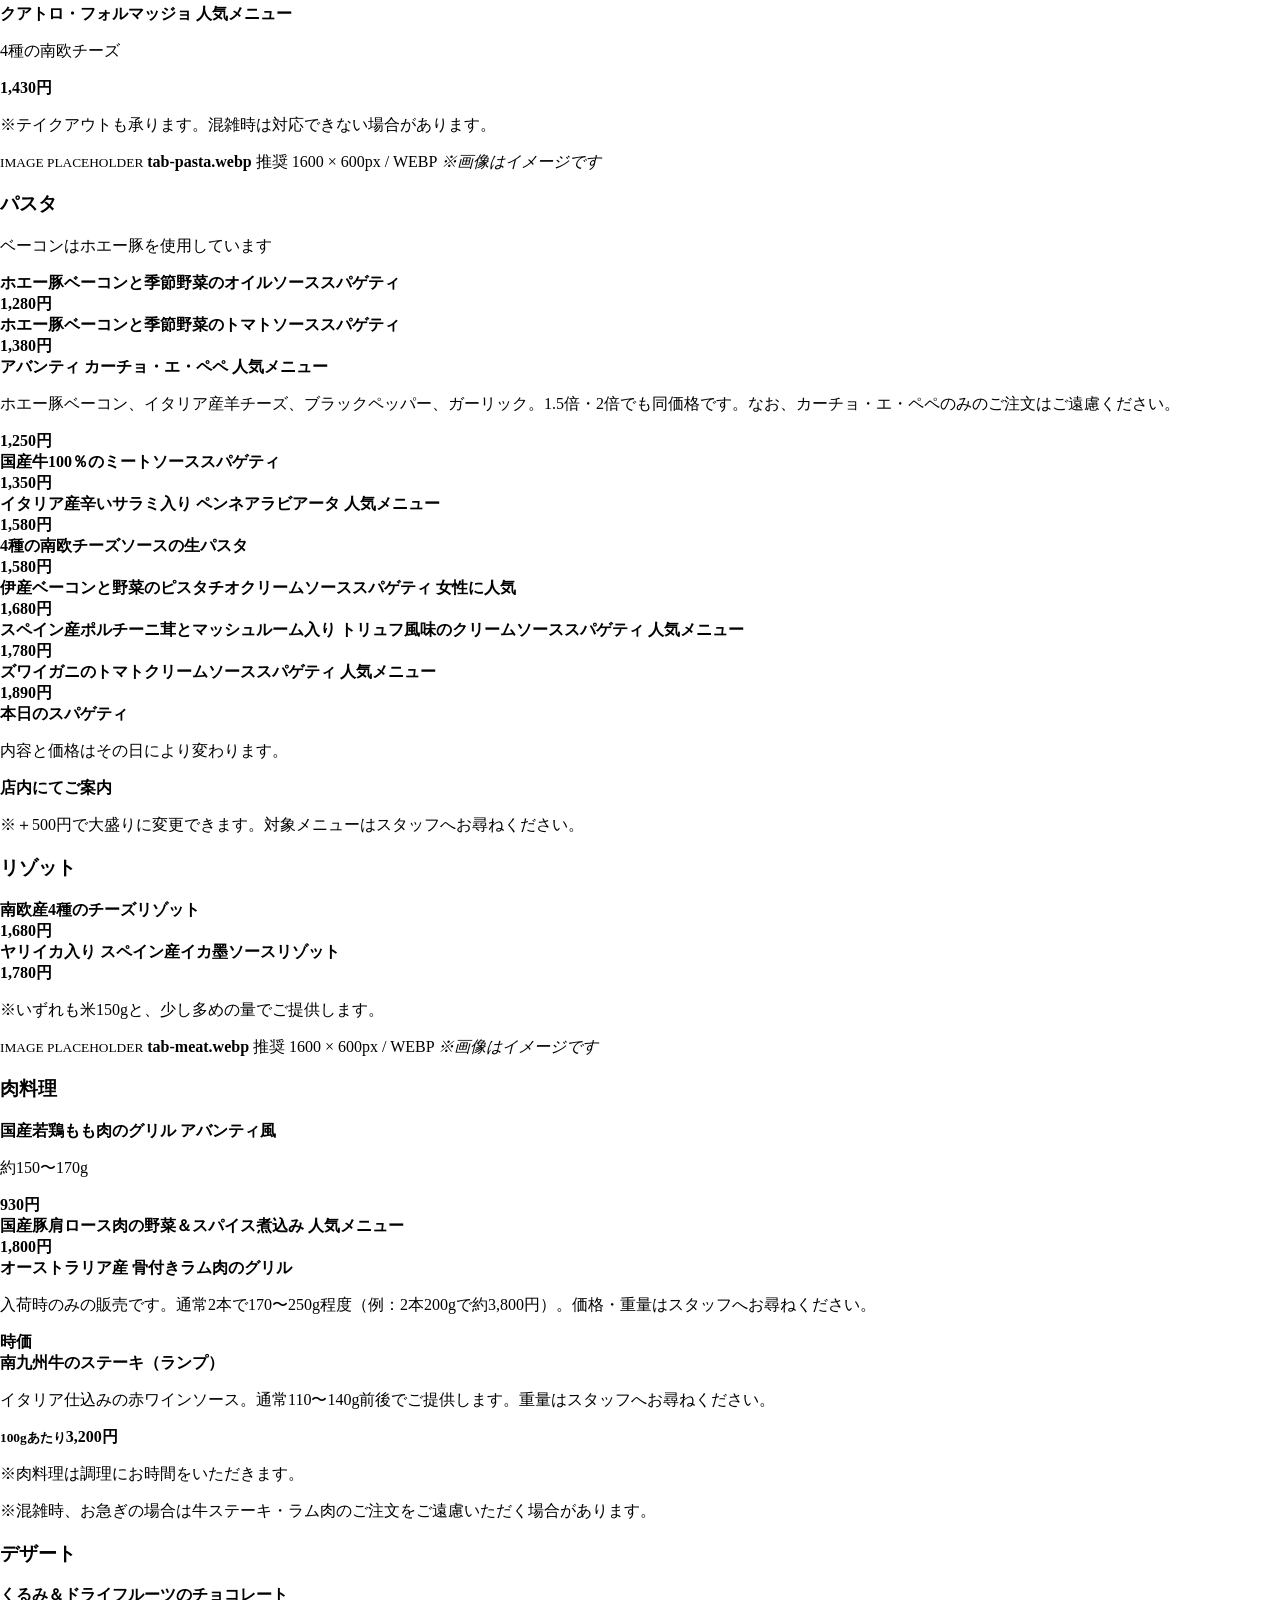
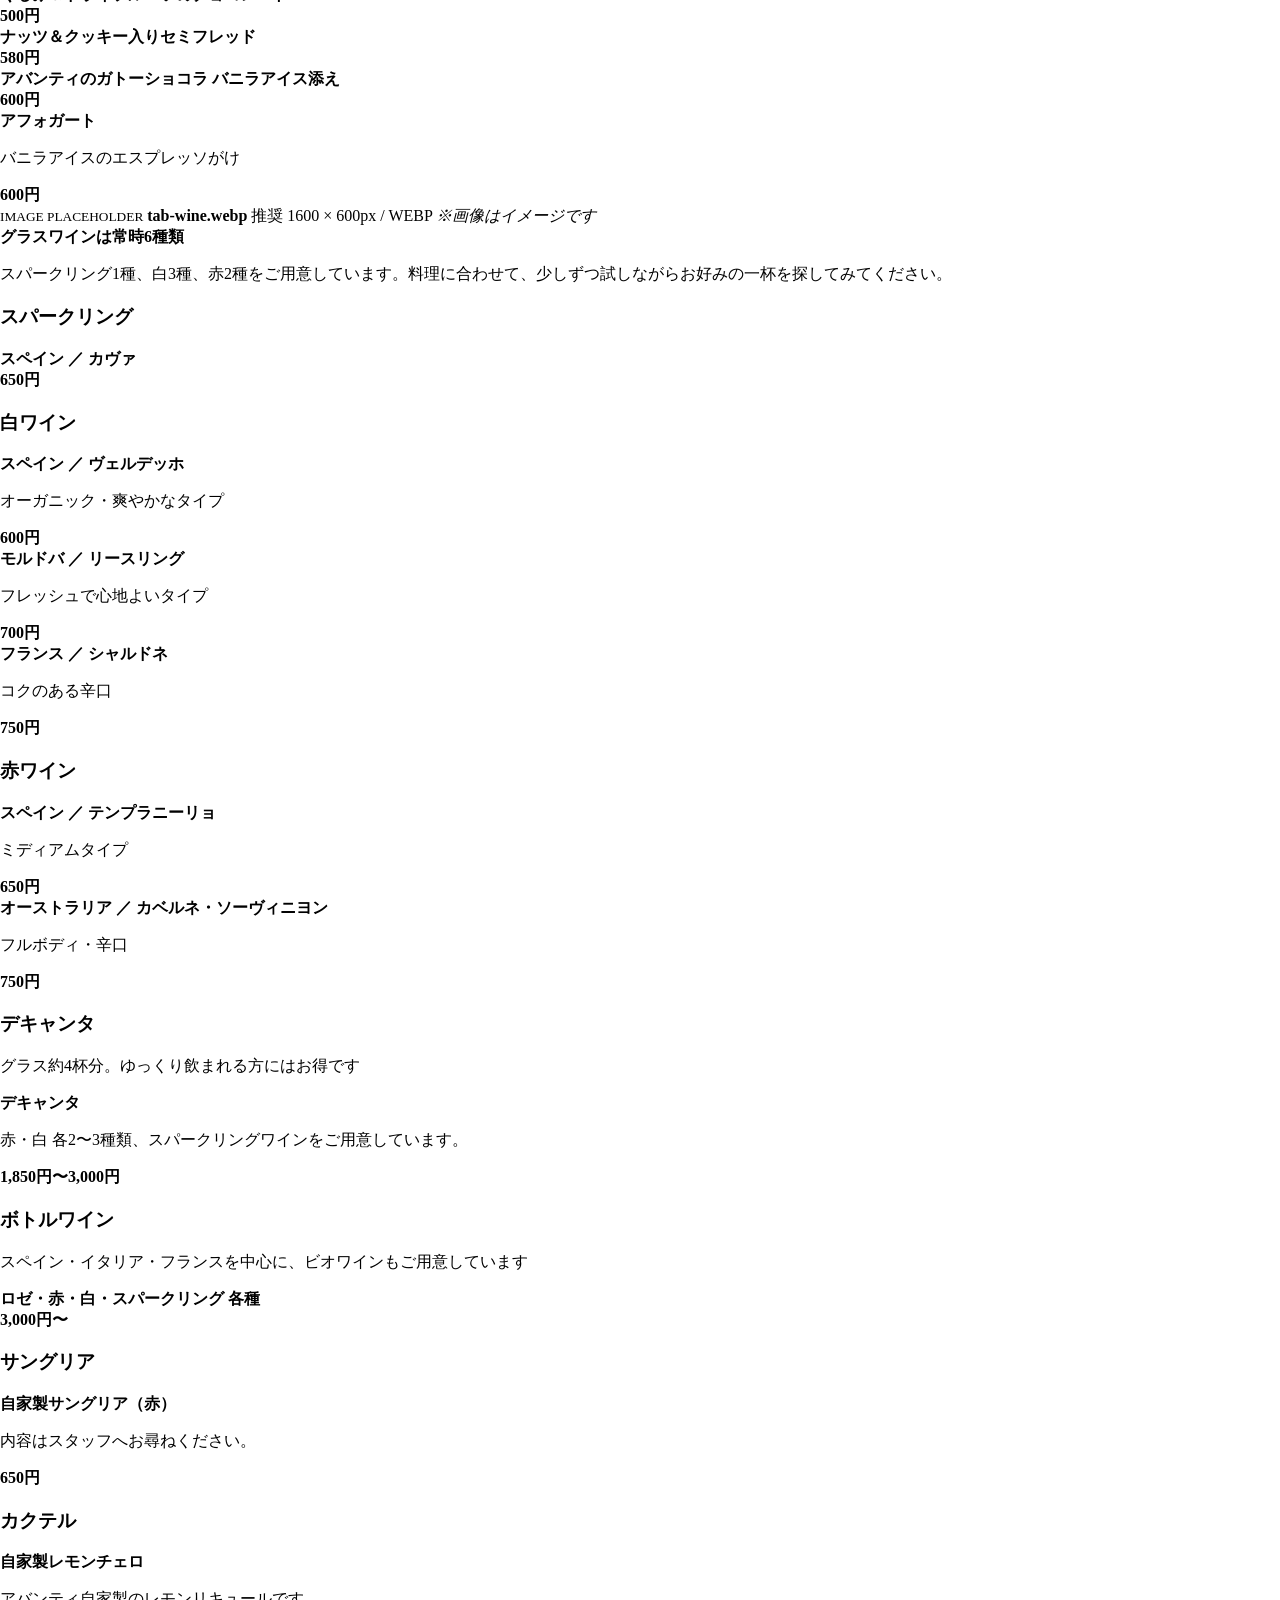
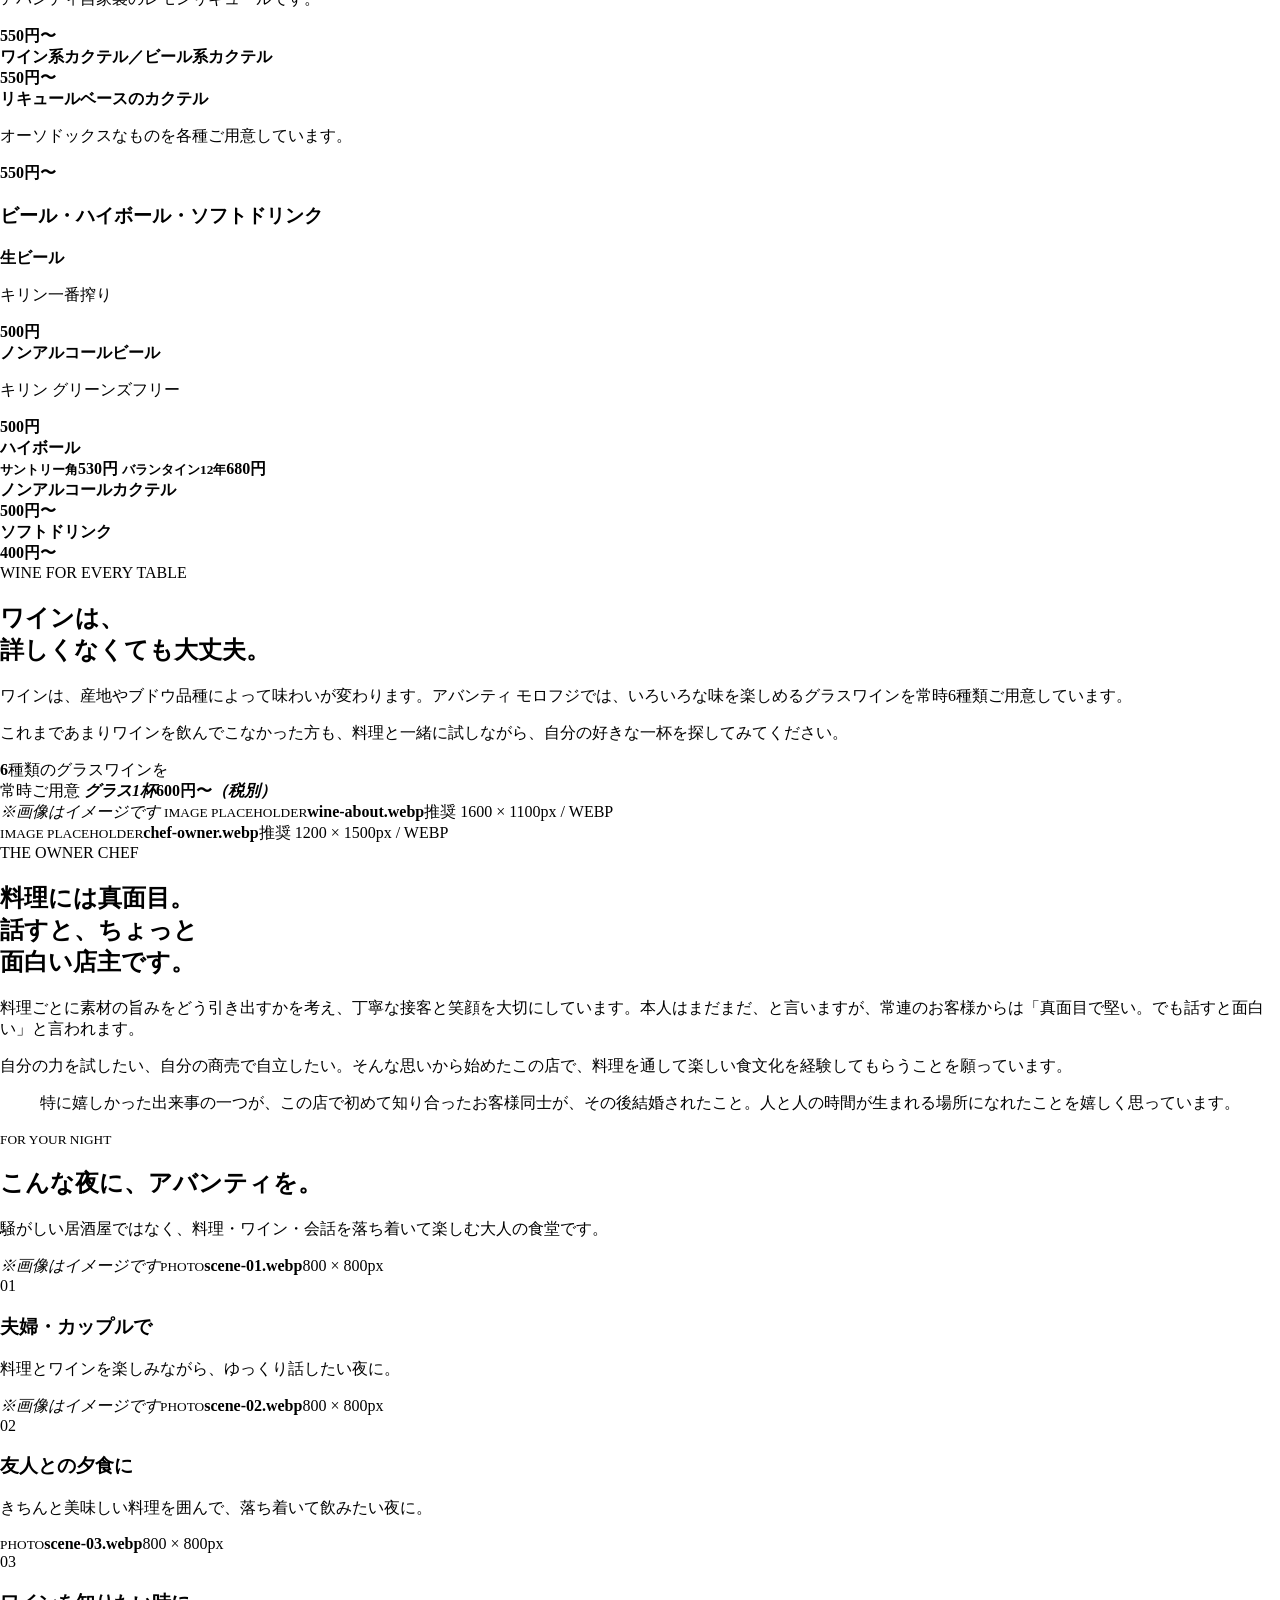
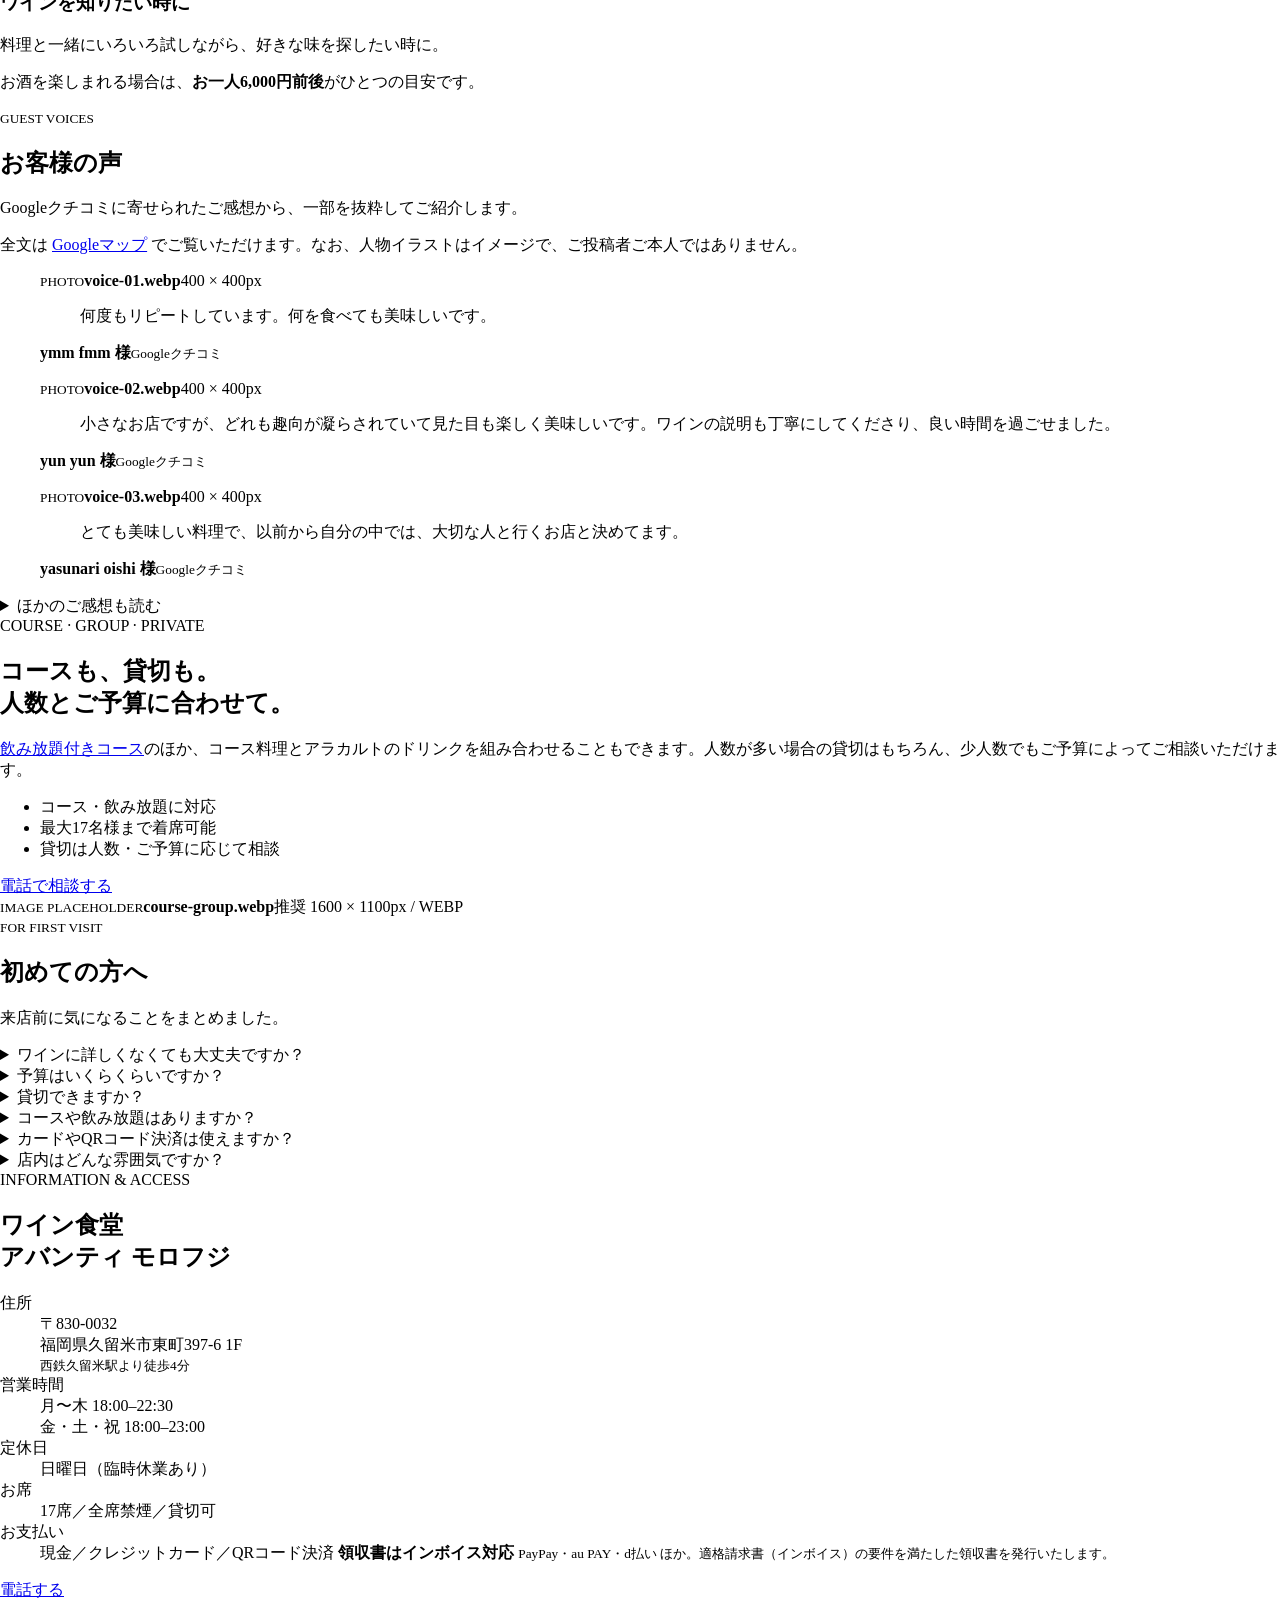
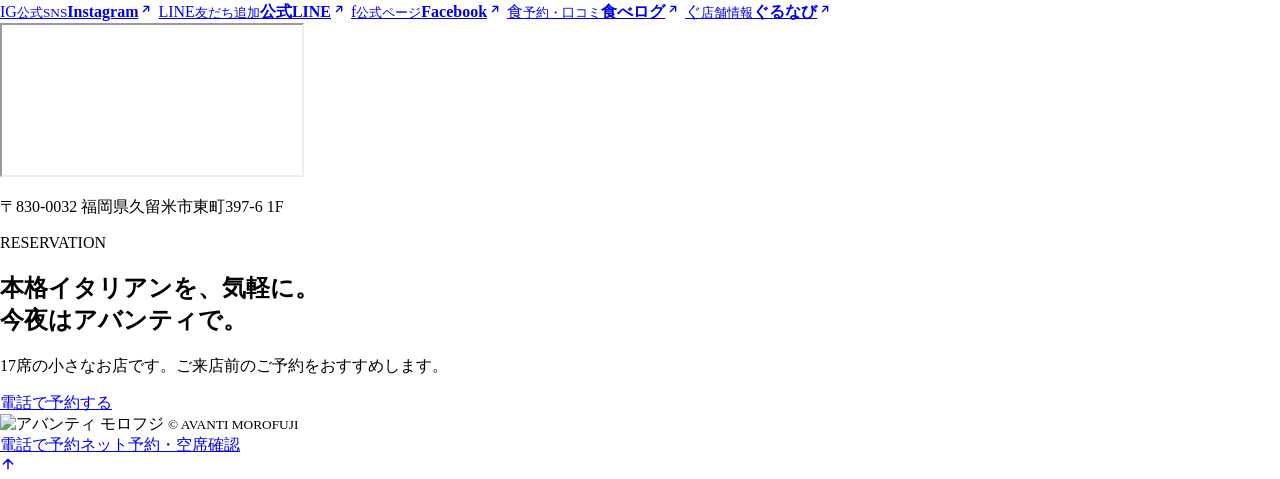
==== commit d6421928: "Update index.html" ====
--- a/index.html
+++ b/index.html
@@ -924,7 +924,7 @@
           <small>GUEST VOICES</small>
           <h2>お客様の声</h2>
           <p>Googleクチコミに寄せられたご感想から、一部を抜粋してご紹介します。</p>
-          <p class="mg-voice-note">掲載はご投稿の一部を抜粋したものです。全文は <a href="https://www.google.com/maps/search/?api=1&amp;query=%E3%83%AF%E3%82%A4%E3%83%B3%E9%A3%9F%E5%A0%82+%E3%82%A2%E3%83%90%E3%83%B3%E3%83%86%E3%82%A3+%E3%83%A2%E3%83%AD%E3%83%95%E3%82%B8" target="_blank" rel="noreferrer">Googleマップ</a> でご覧いただけます。なお、人物イラストはイメージで、ご投稿者ご本人ではありません。</p>
+          <p class="mg-voice-note">全文は <a href="https://www.google.com/maps/search/?api=1&amp;query=%E3%83%AF%E3%82%A4%E3%83%B3%E9%A3%9F%E5%A0%82+%E3%82%A2%E3%83%90%E3%83%B3%E3%83%86%E3%82%A3+%E3%83%A2%E3%83%AD%E3%83%95%E3%82%B8" target="_blank" rel="noreferrer">Googleマップ</a> でご覧いただけます。なお、人物イラストはイメージで、ご投稿者ご本人ではありません。</p>
         </div>
         <div class="mg-voice-grid">
             <figure class="mg-voice-card">
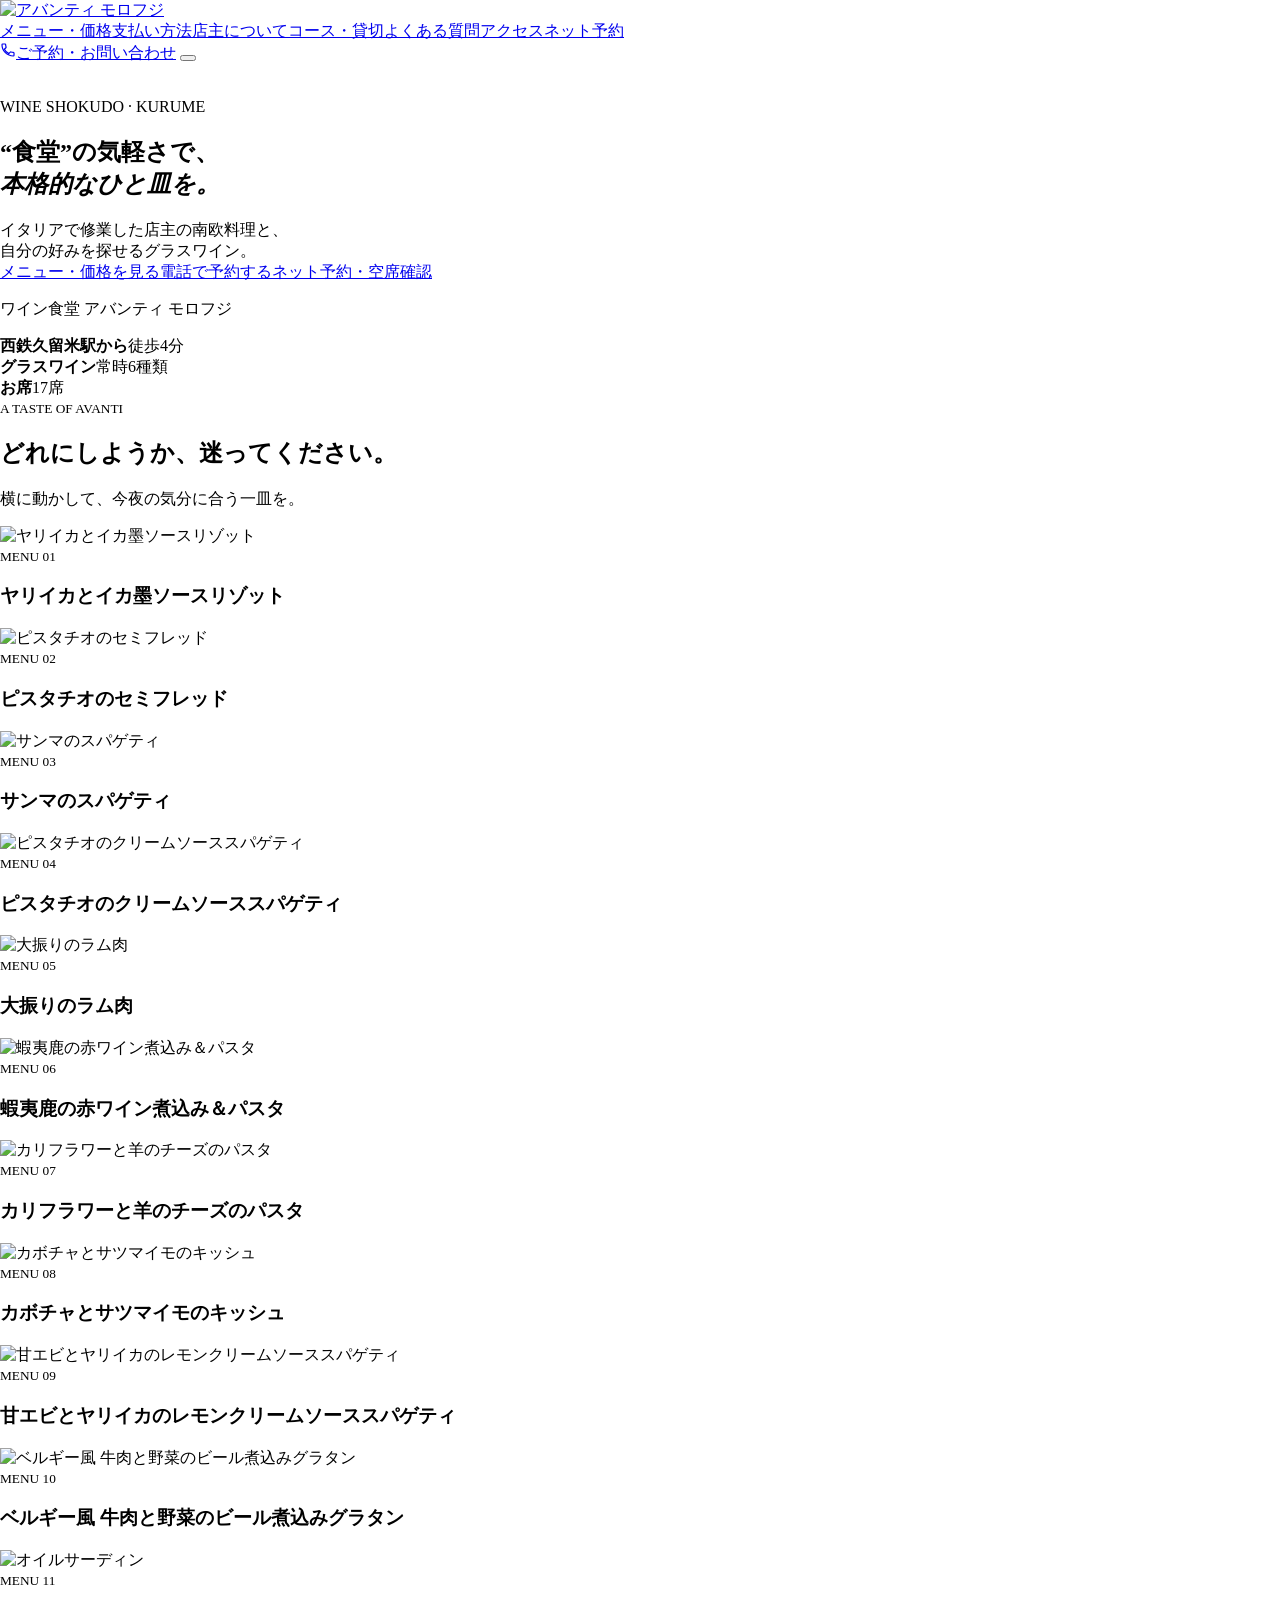
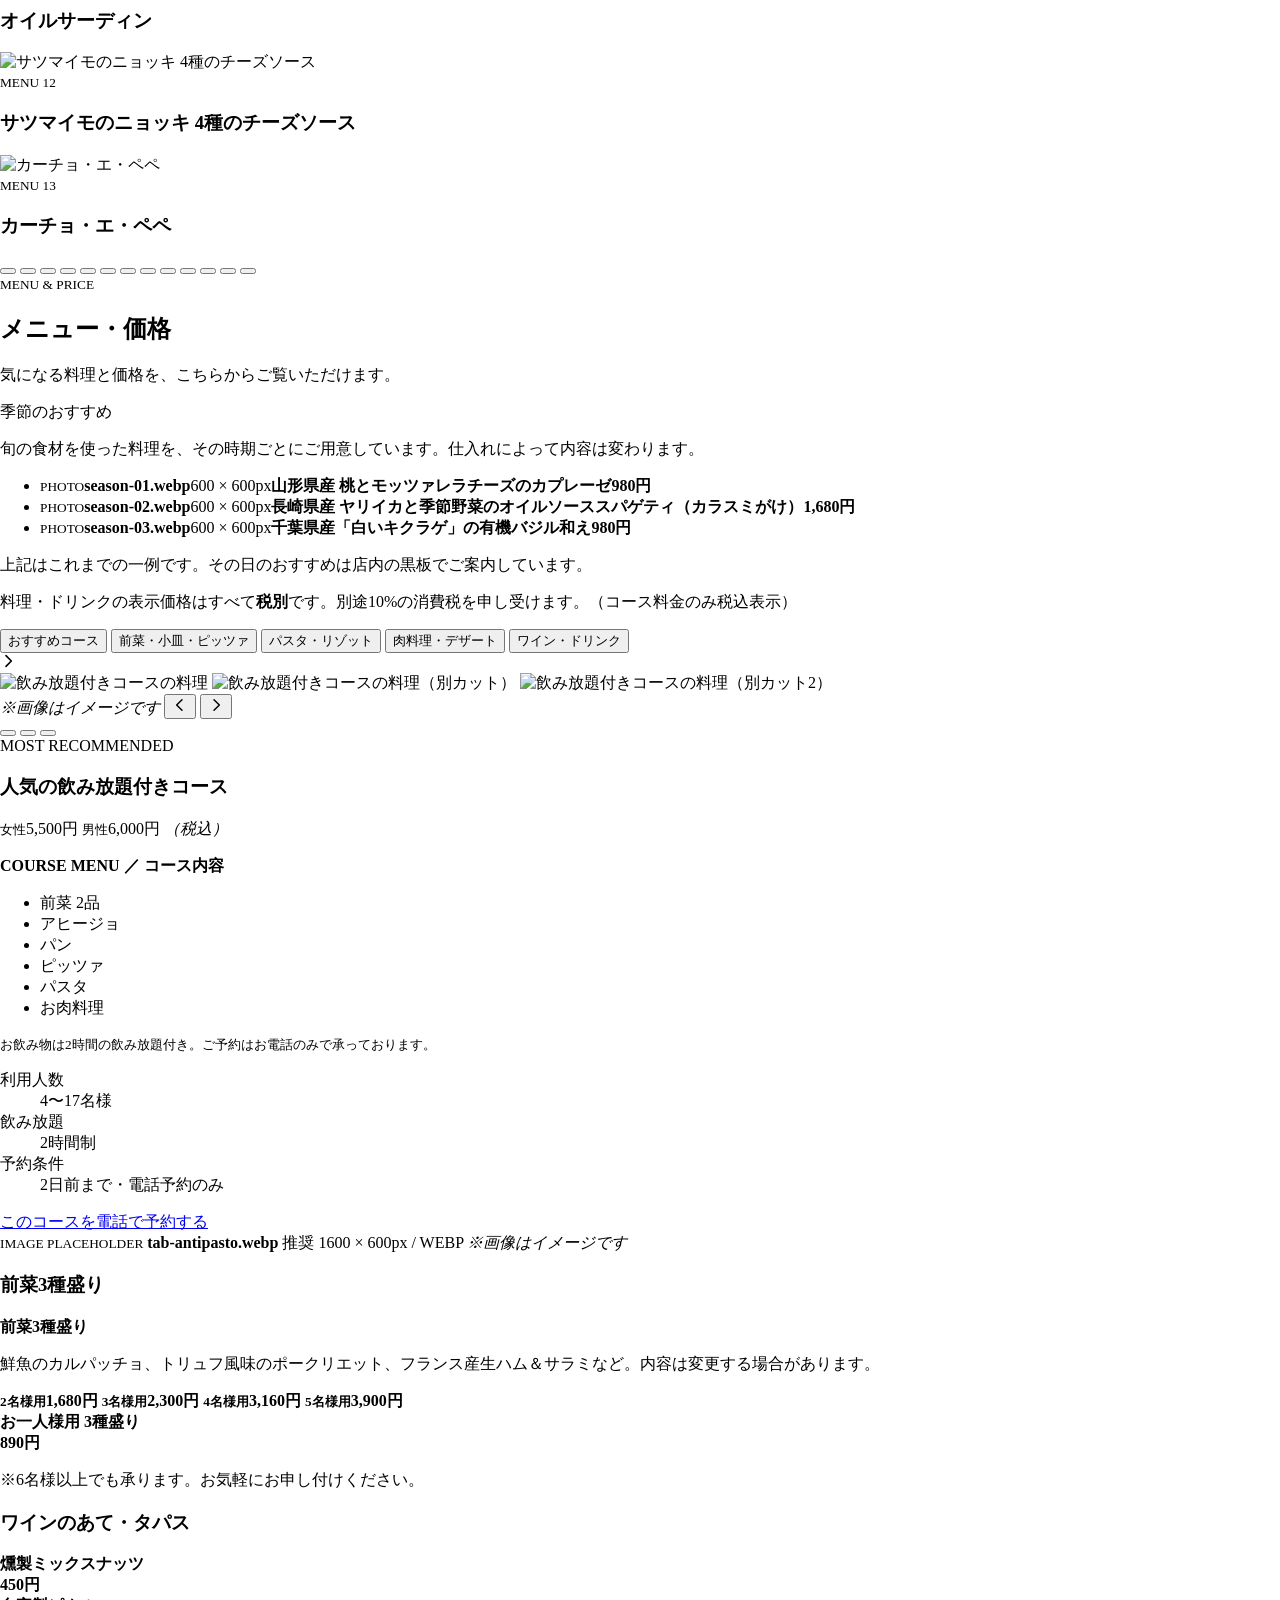
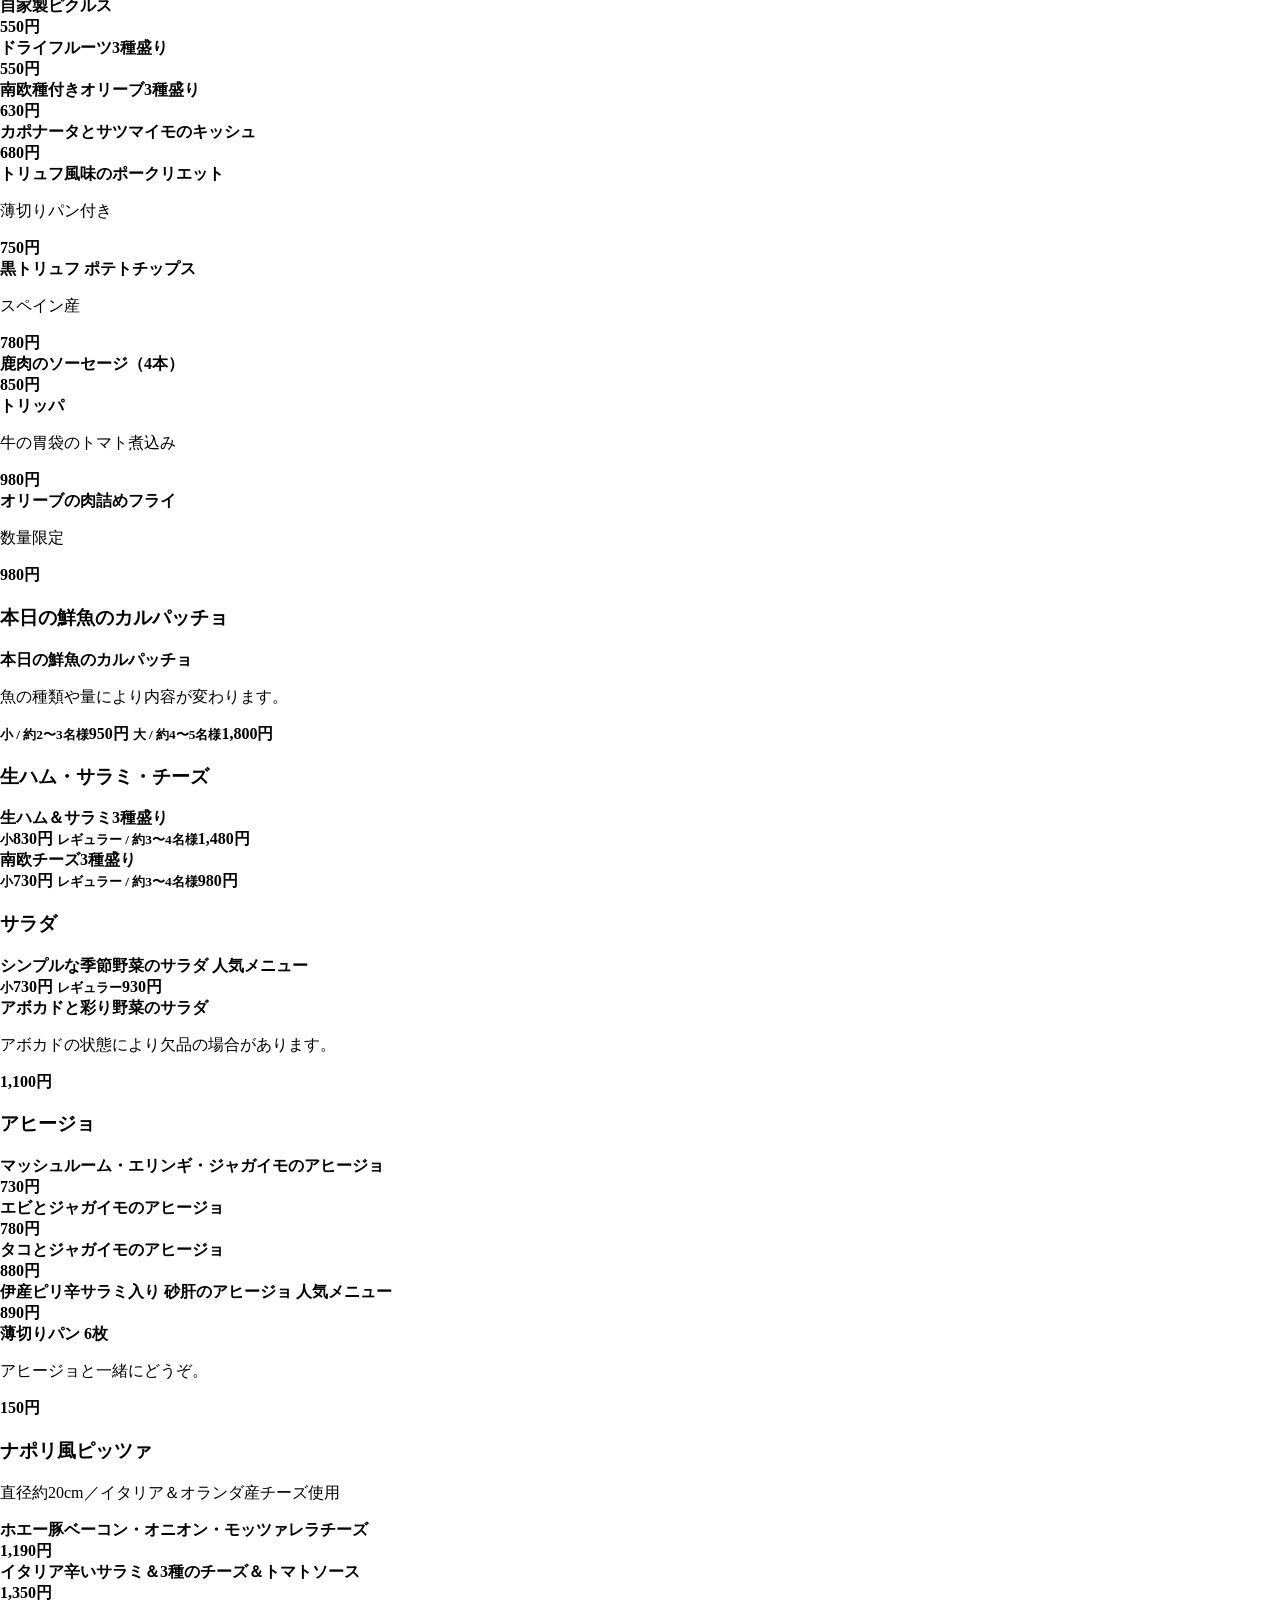
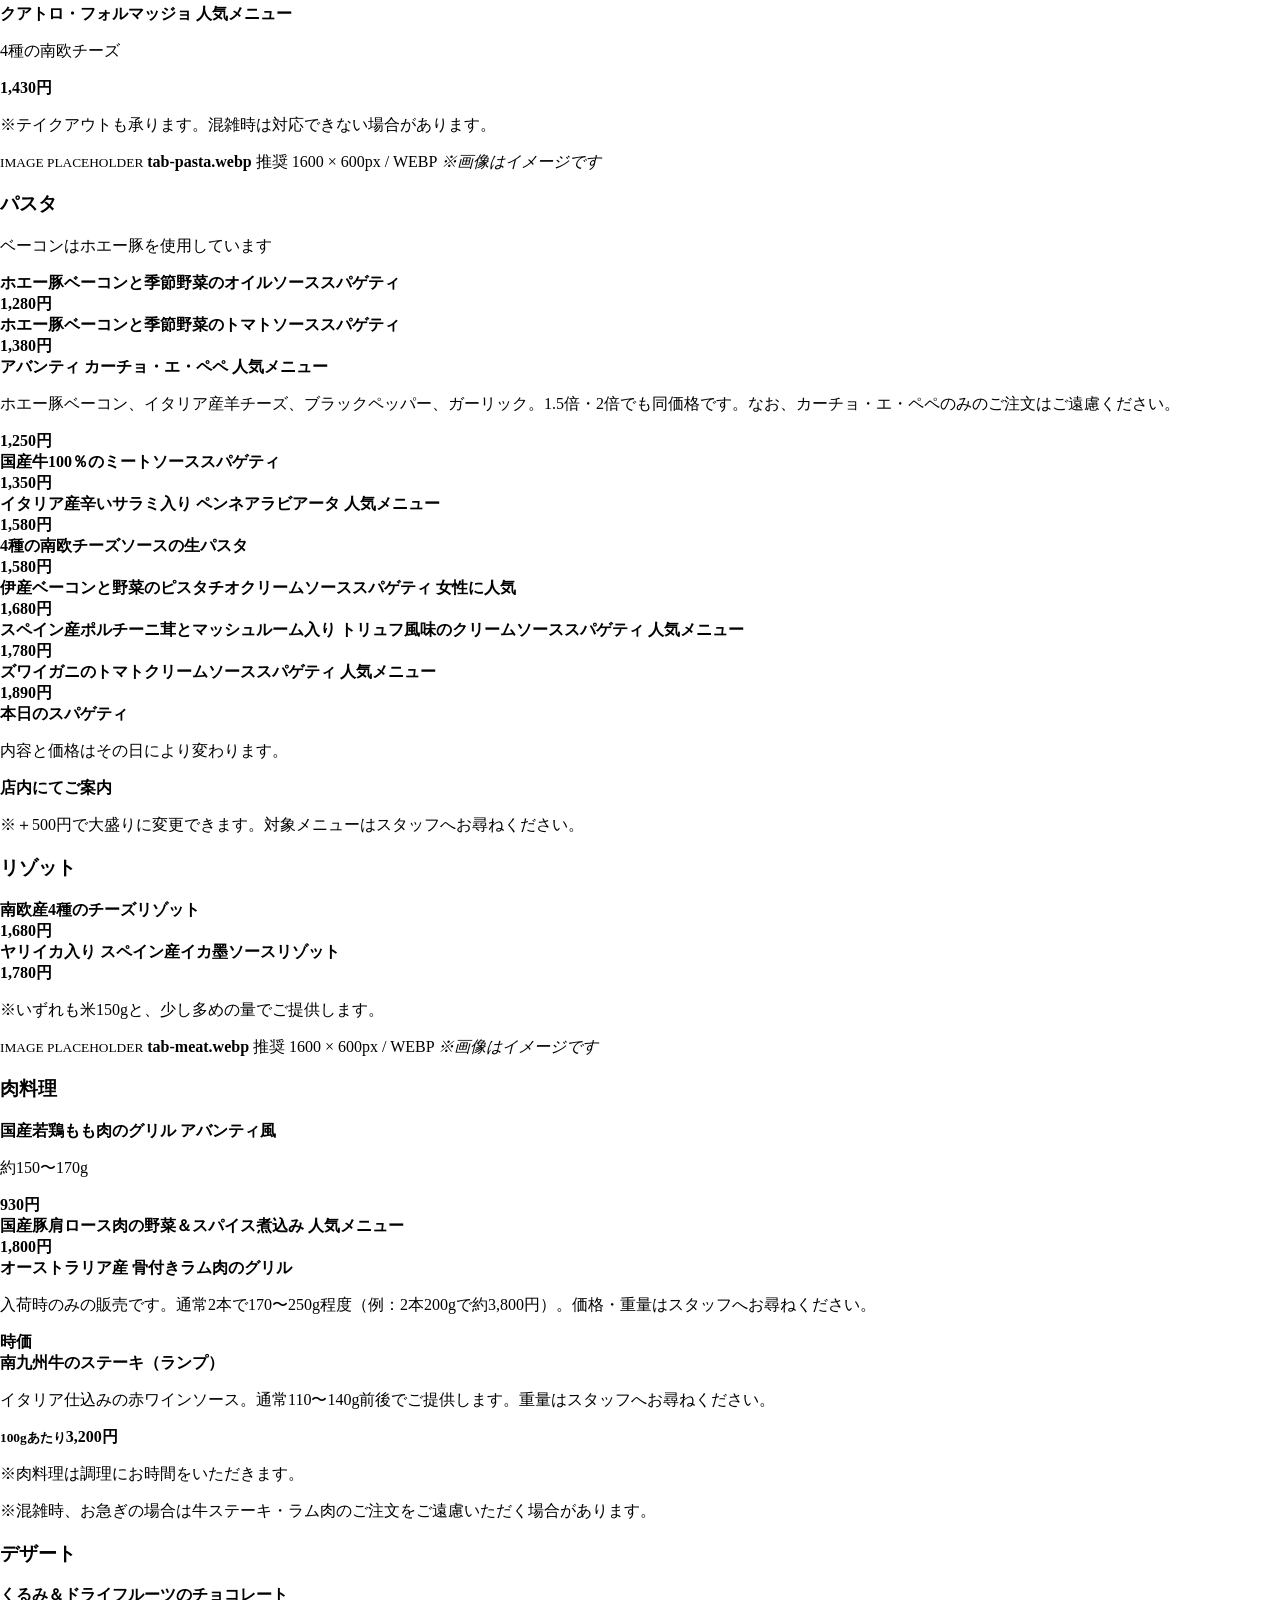
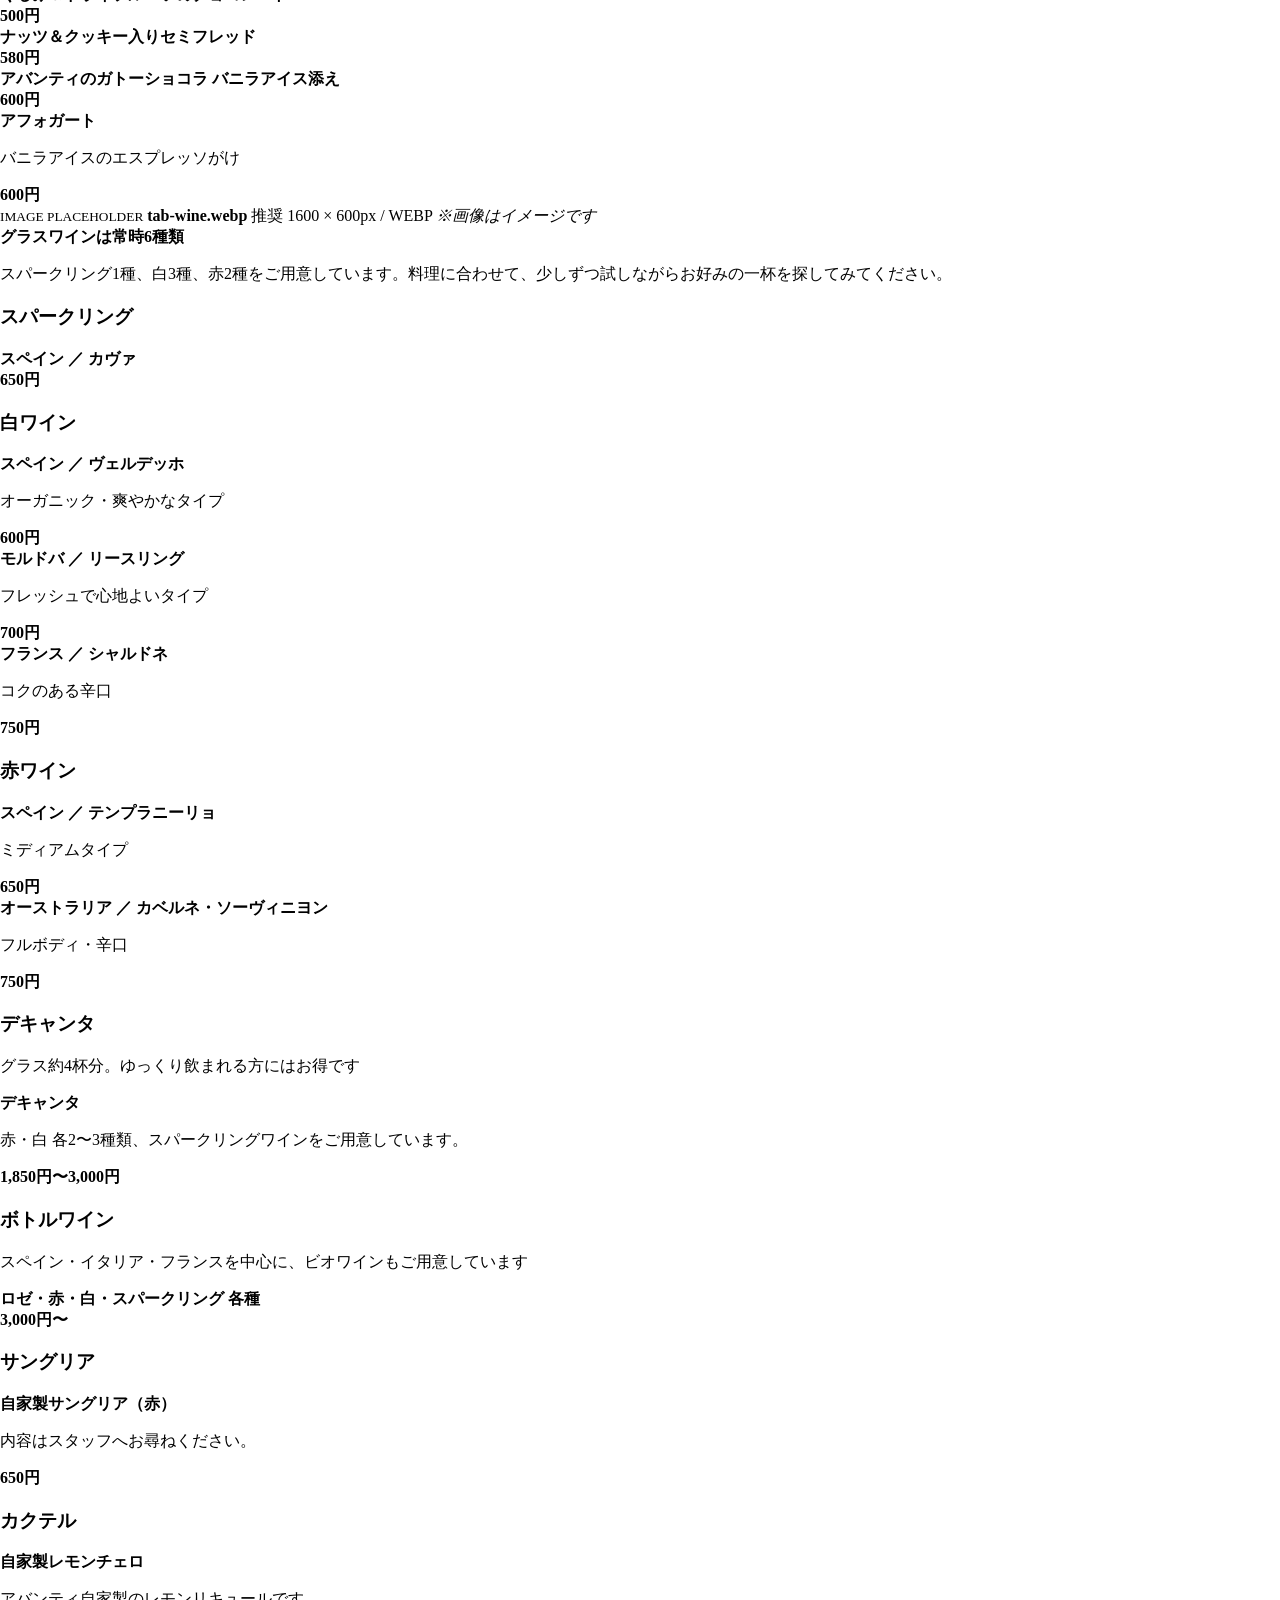
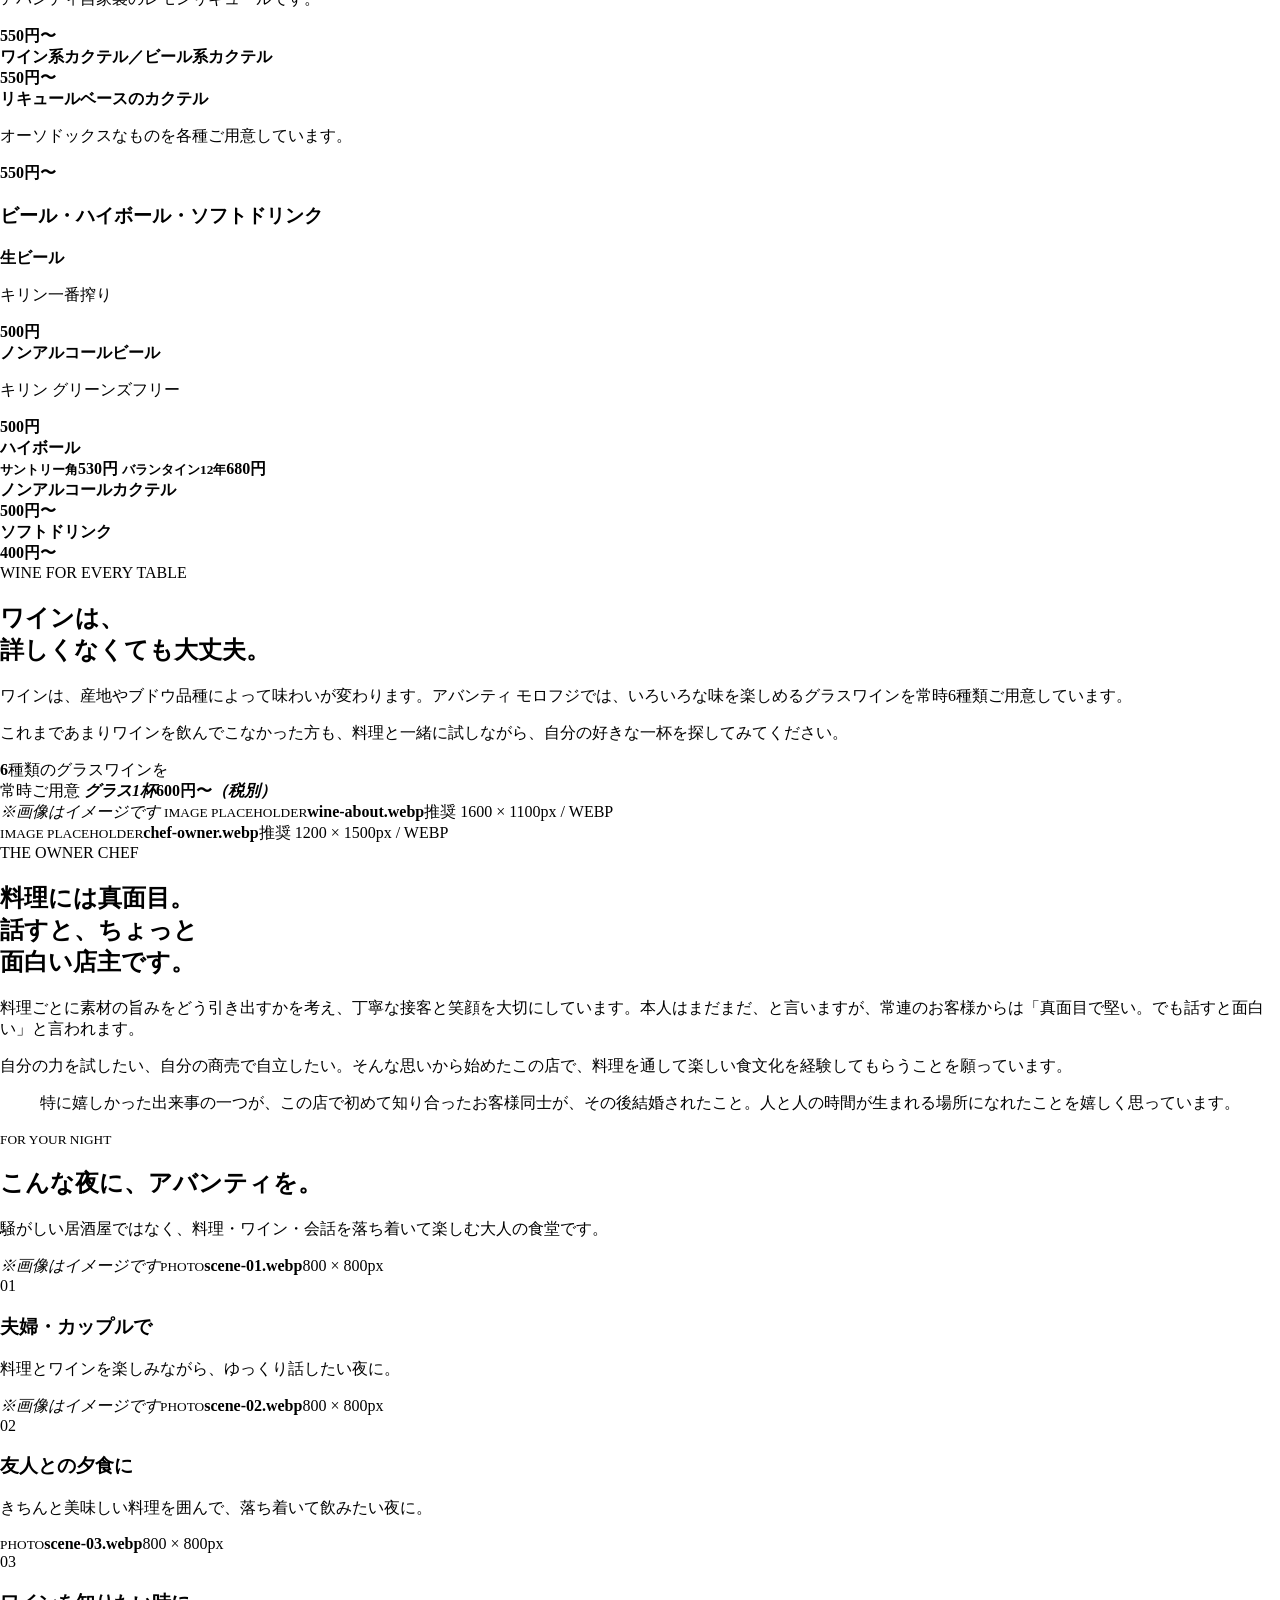
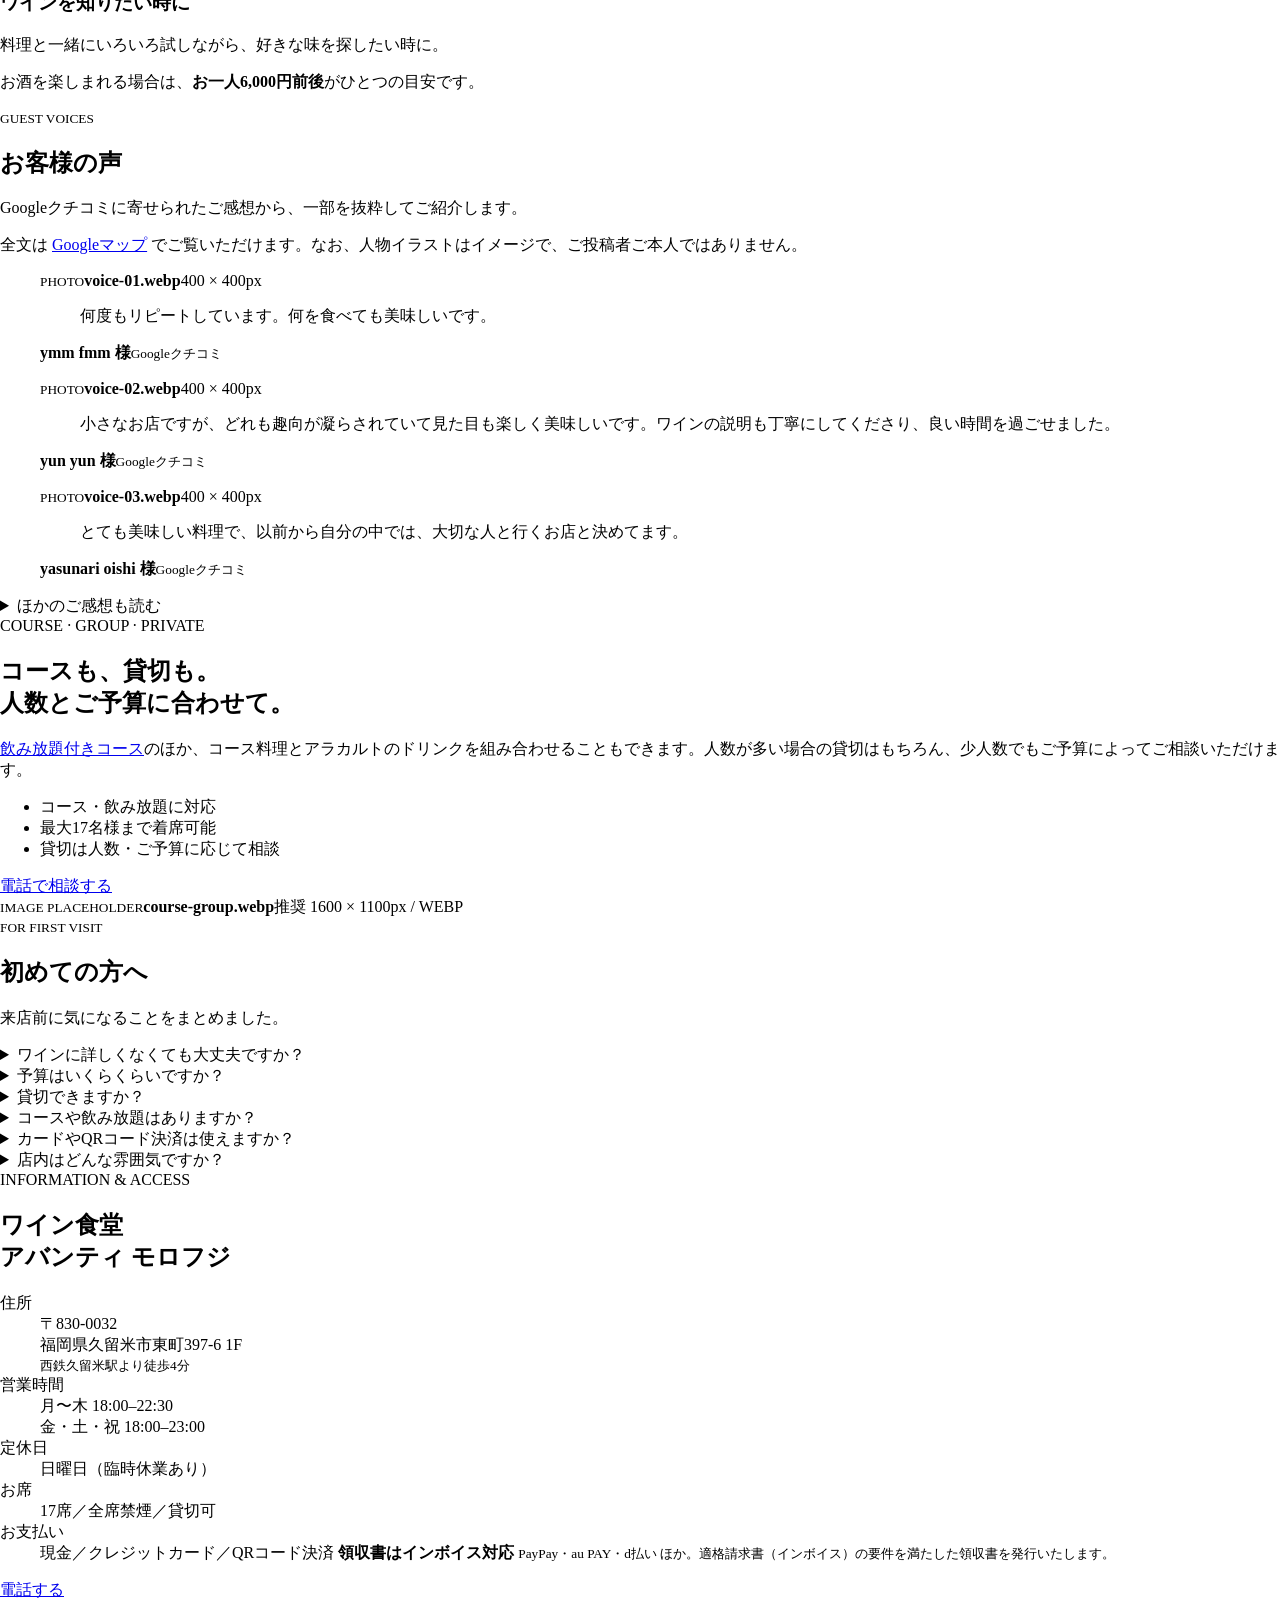
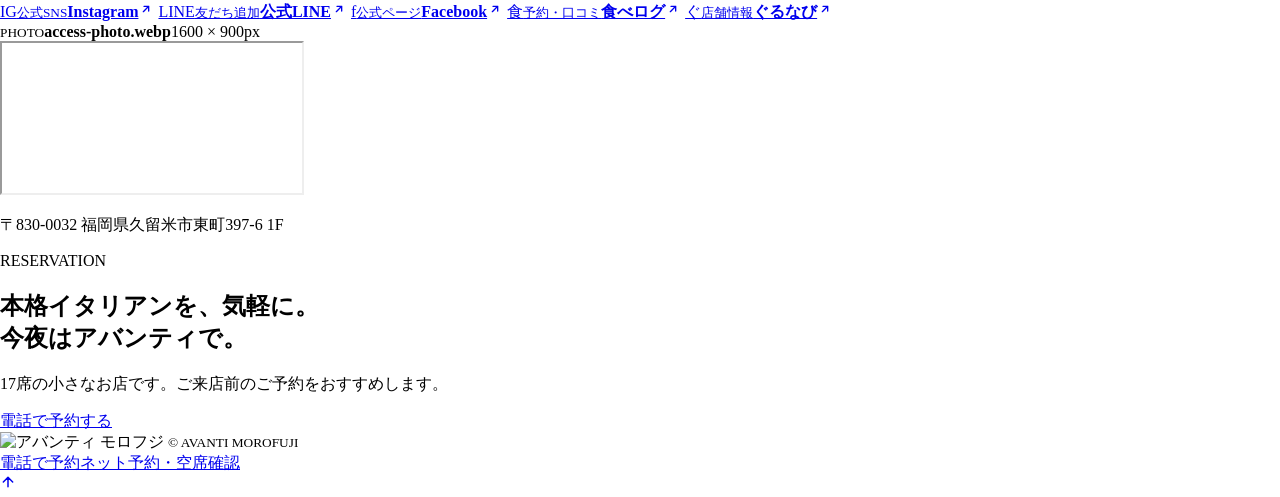
==== commit 0adc2078: "アクセスの地図の上に外観写真の枠を追加" ====
--- a/index.html
+++ b/index.html
@@ -27,7 +27,7 @@
     <meta name="twitter:description" content="西鉄久留米駅から徒歩4分。南欧料理とワインを楽しむ17席の隠れ家。メニュー・価格を掲載しています。">
     <meta name="twitter:image" content="https://810eigo-droid.github.io/avanti_morofujl/public/images/shop-intro.jpg?v=20260819">
     <meta name="twitter:image:alt" content="ワイン食堂 アバンティ モロフジ｜西鉄久留米駅から徒歩4分">
-    <link rel="stylesheet" href="/avanti_morofujl/public/menu-guide.css?v=20260819w">
+    <link rel="stylesheet" href="/avanti_morofujl/public/menu-guide.css?v=20260819x">
   </head>
   <body style="margin:0">
     <main class="mg-page" id="top">
@@ -1090,6 +1090,7 @@
           </div>
         </div>
         <div class="mg-map">
+          <div class="mg-map-photo mg-placeholder"><small>PHOTO</small><strong>access-photo.webp</strong><span>1600 × 900px</span></div>
           <iframe title="アバンティ モロフジ Googleマップ" src="https://www.google.com/maps?q=%E7%A6%8F%E5%B2%A1%E7%9C%8C%E4%B9%85%E7%95%99%E7%B1%B3%E5%B8%82%E6%9D%B1%E7%94%BA397-6&amp;output=embed" loading="lazy" referrerPolicy="no-referrer-when-downgrade" allowFullScreen="">
           </iframe>
           <p>〒830-0032 福岡県久留米市東町397-6 1F</p>
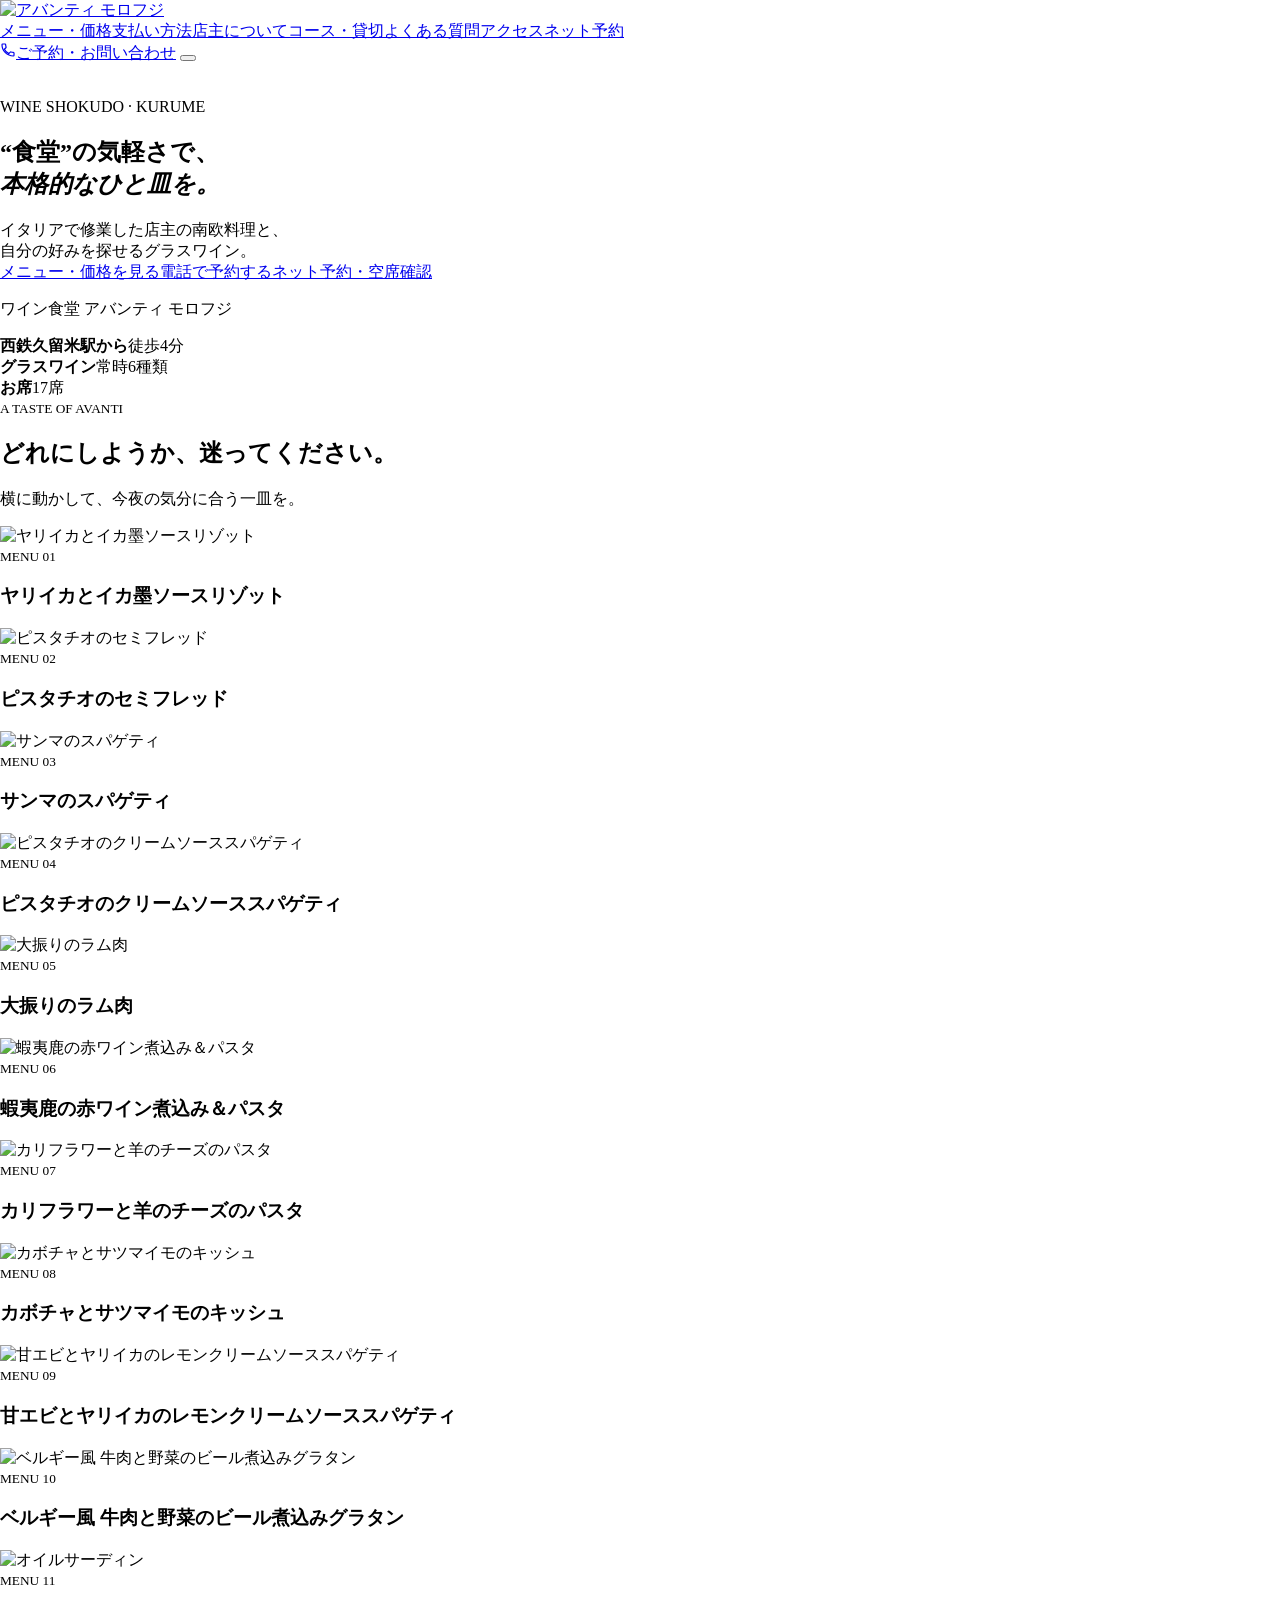
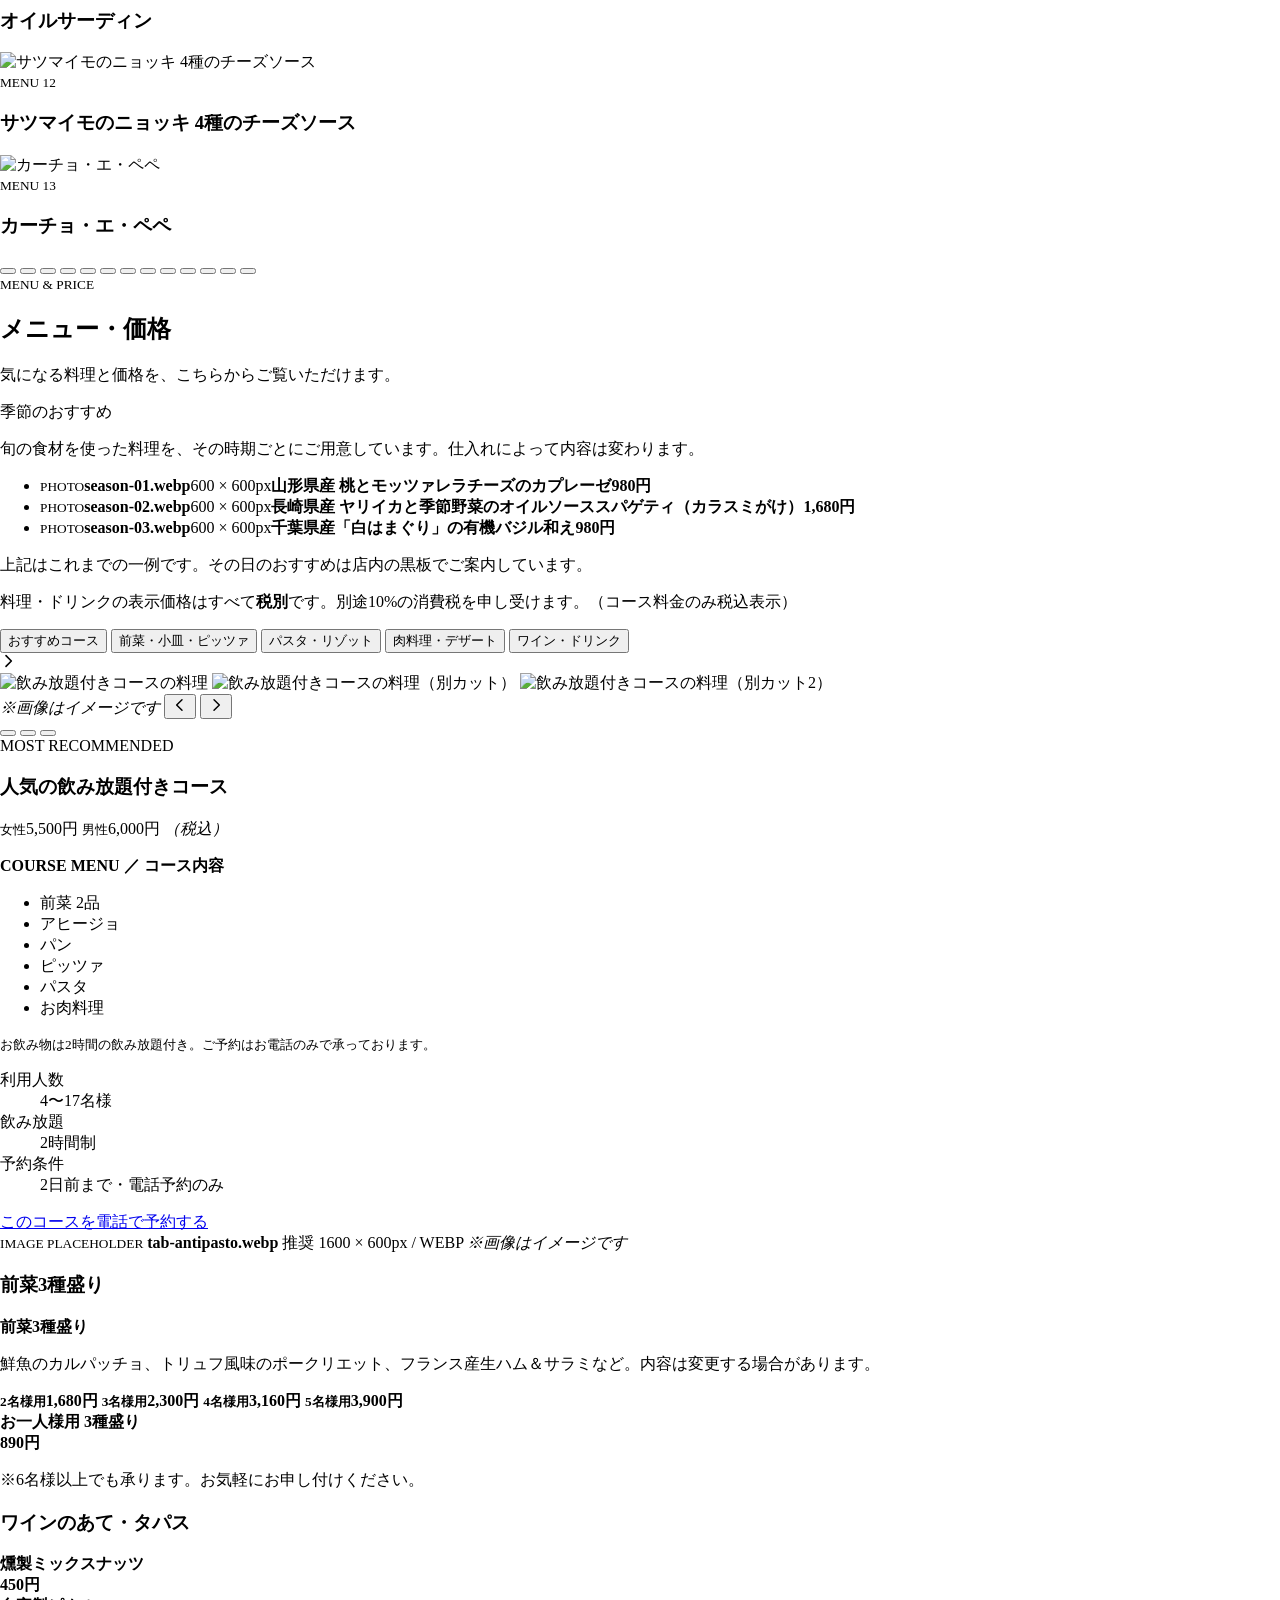
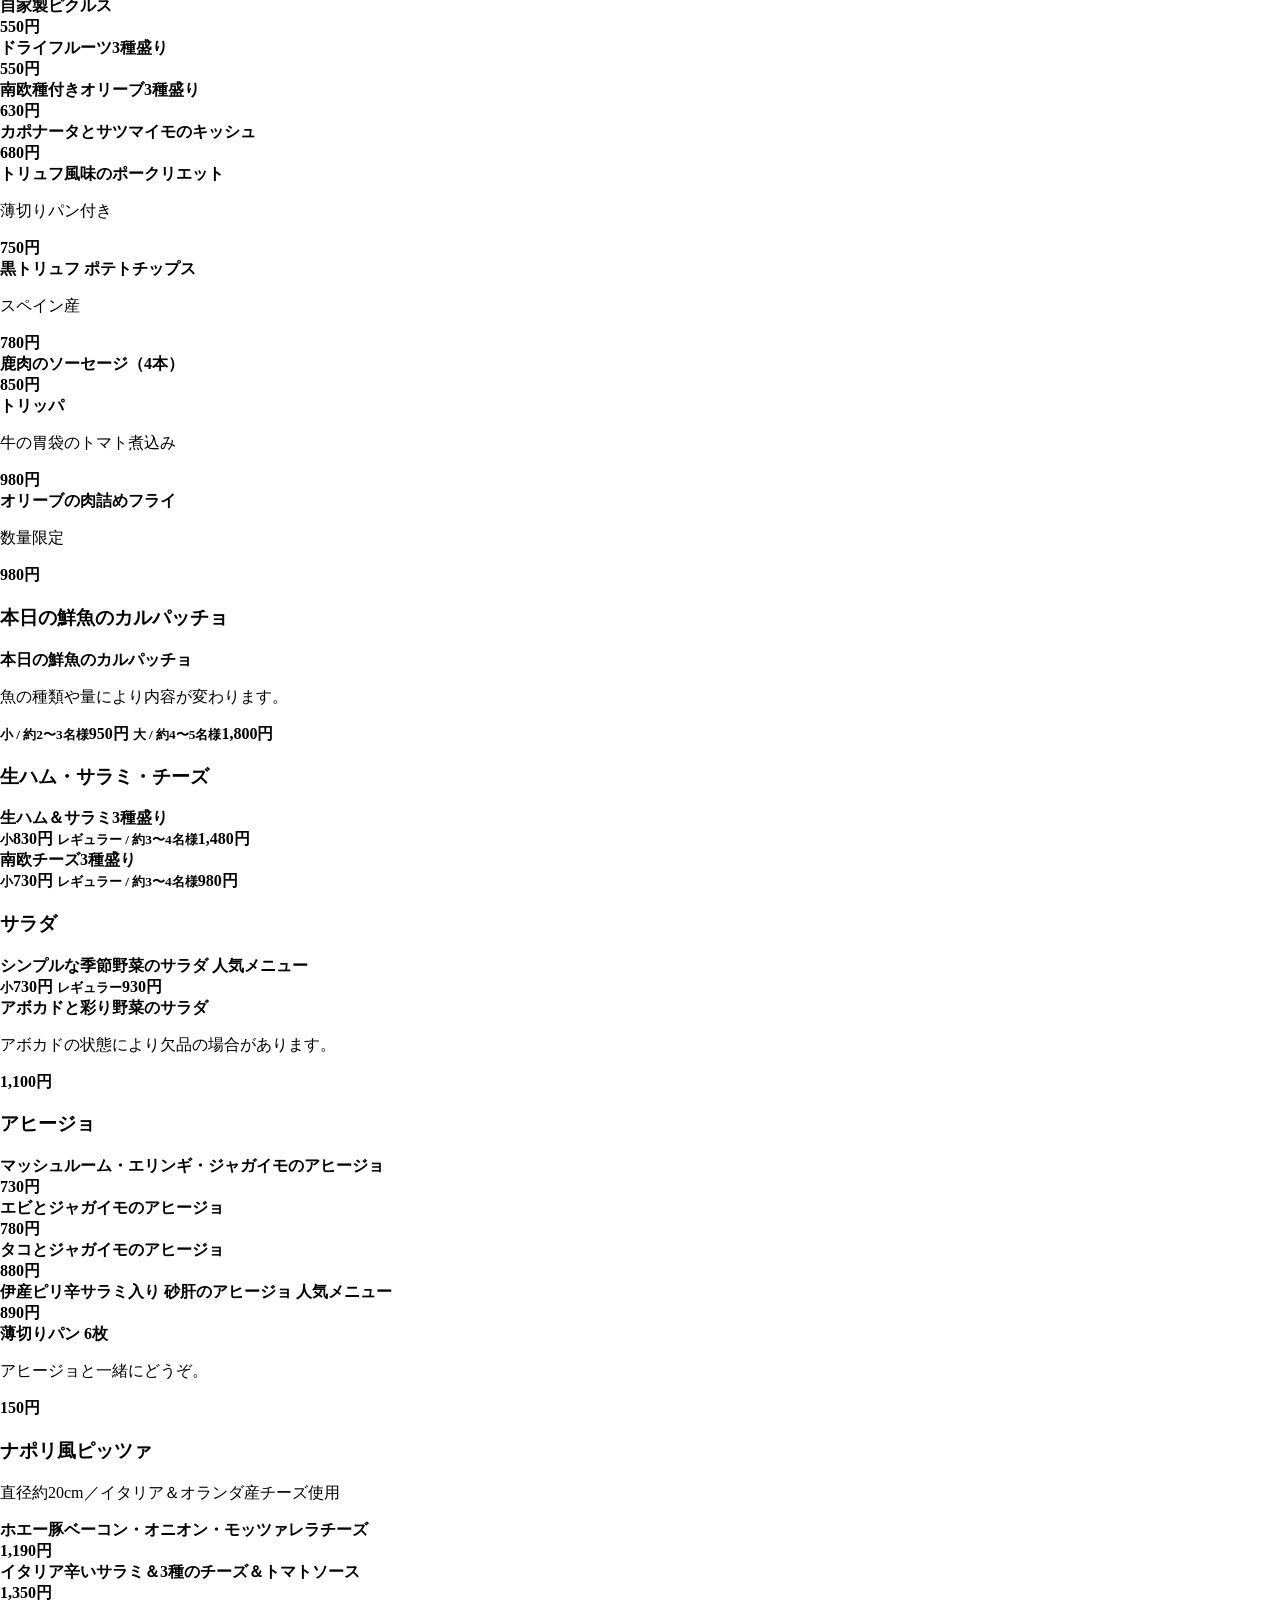
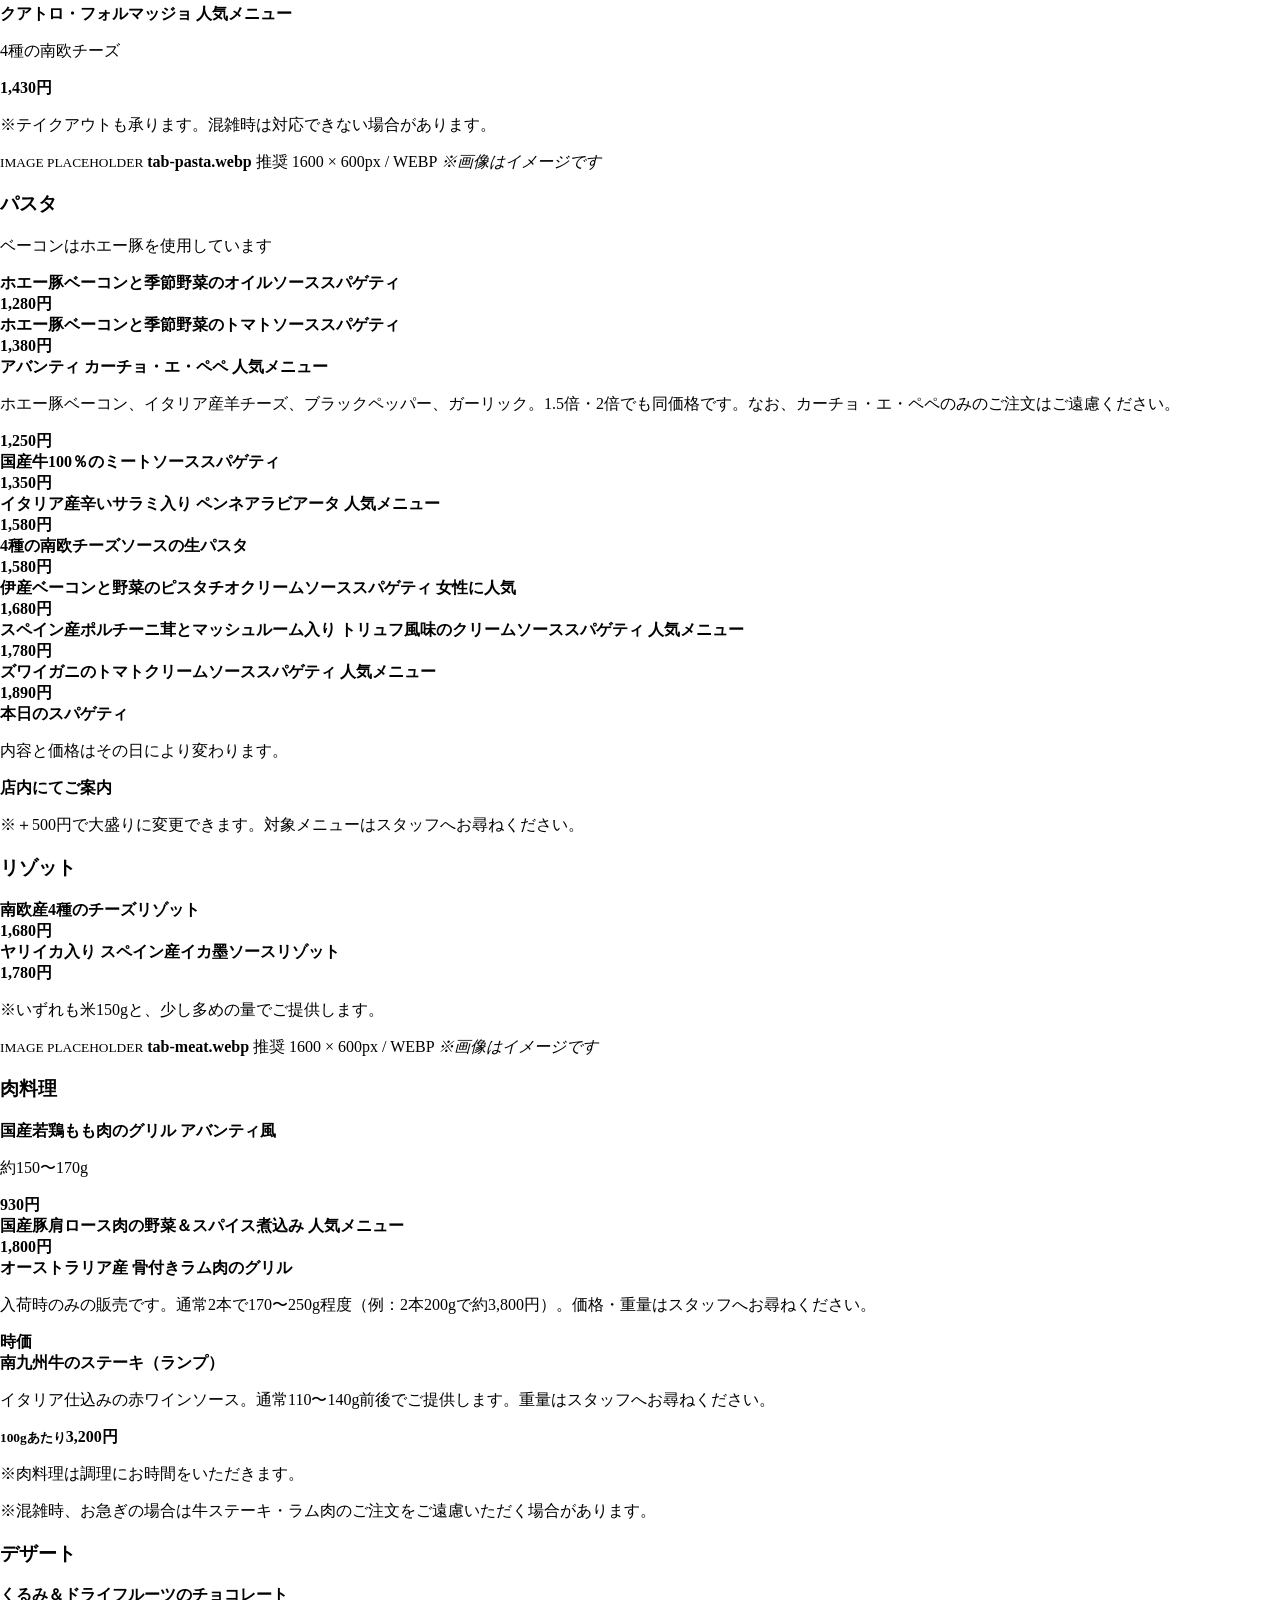
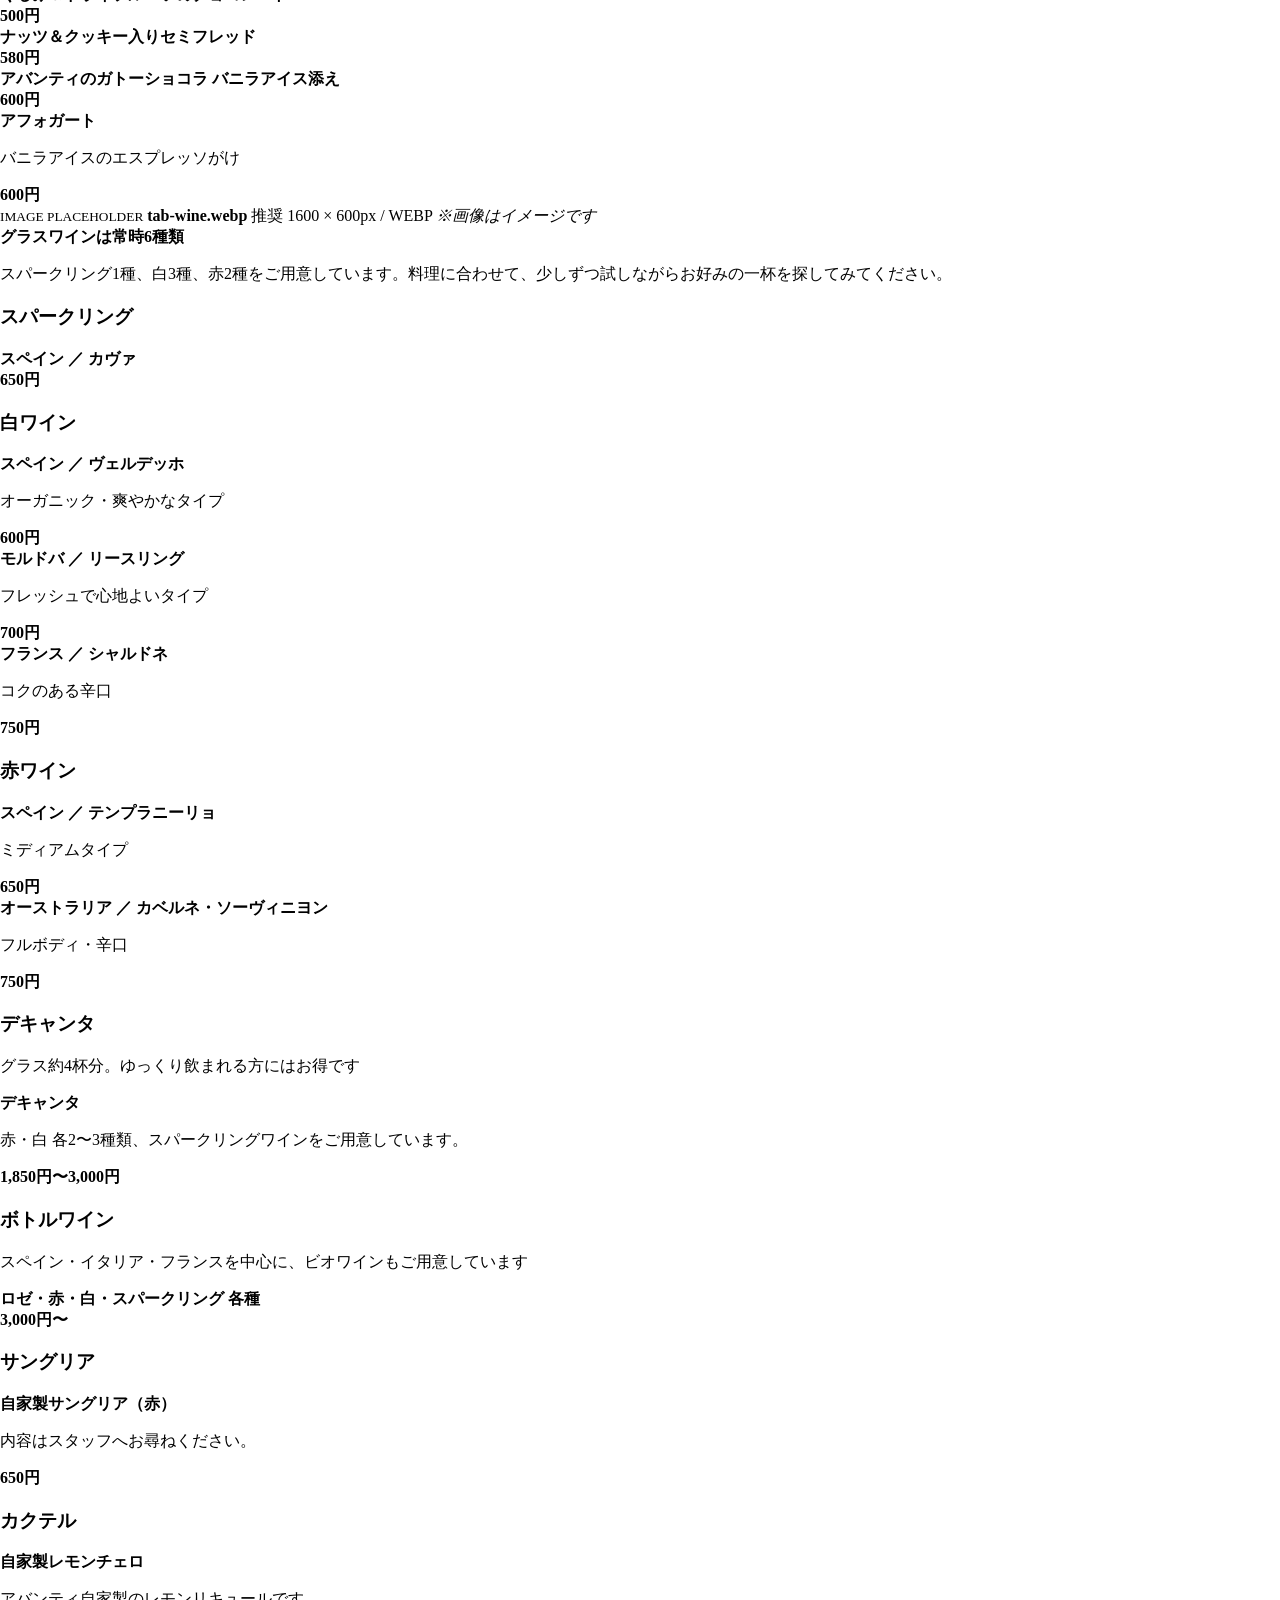
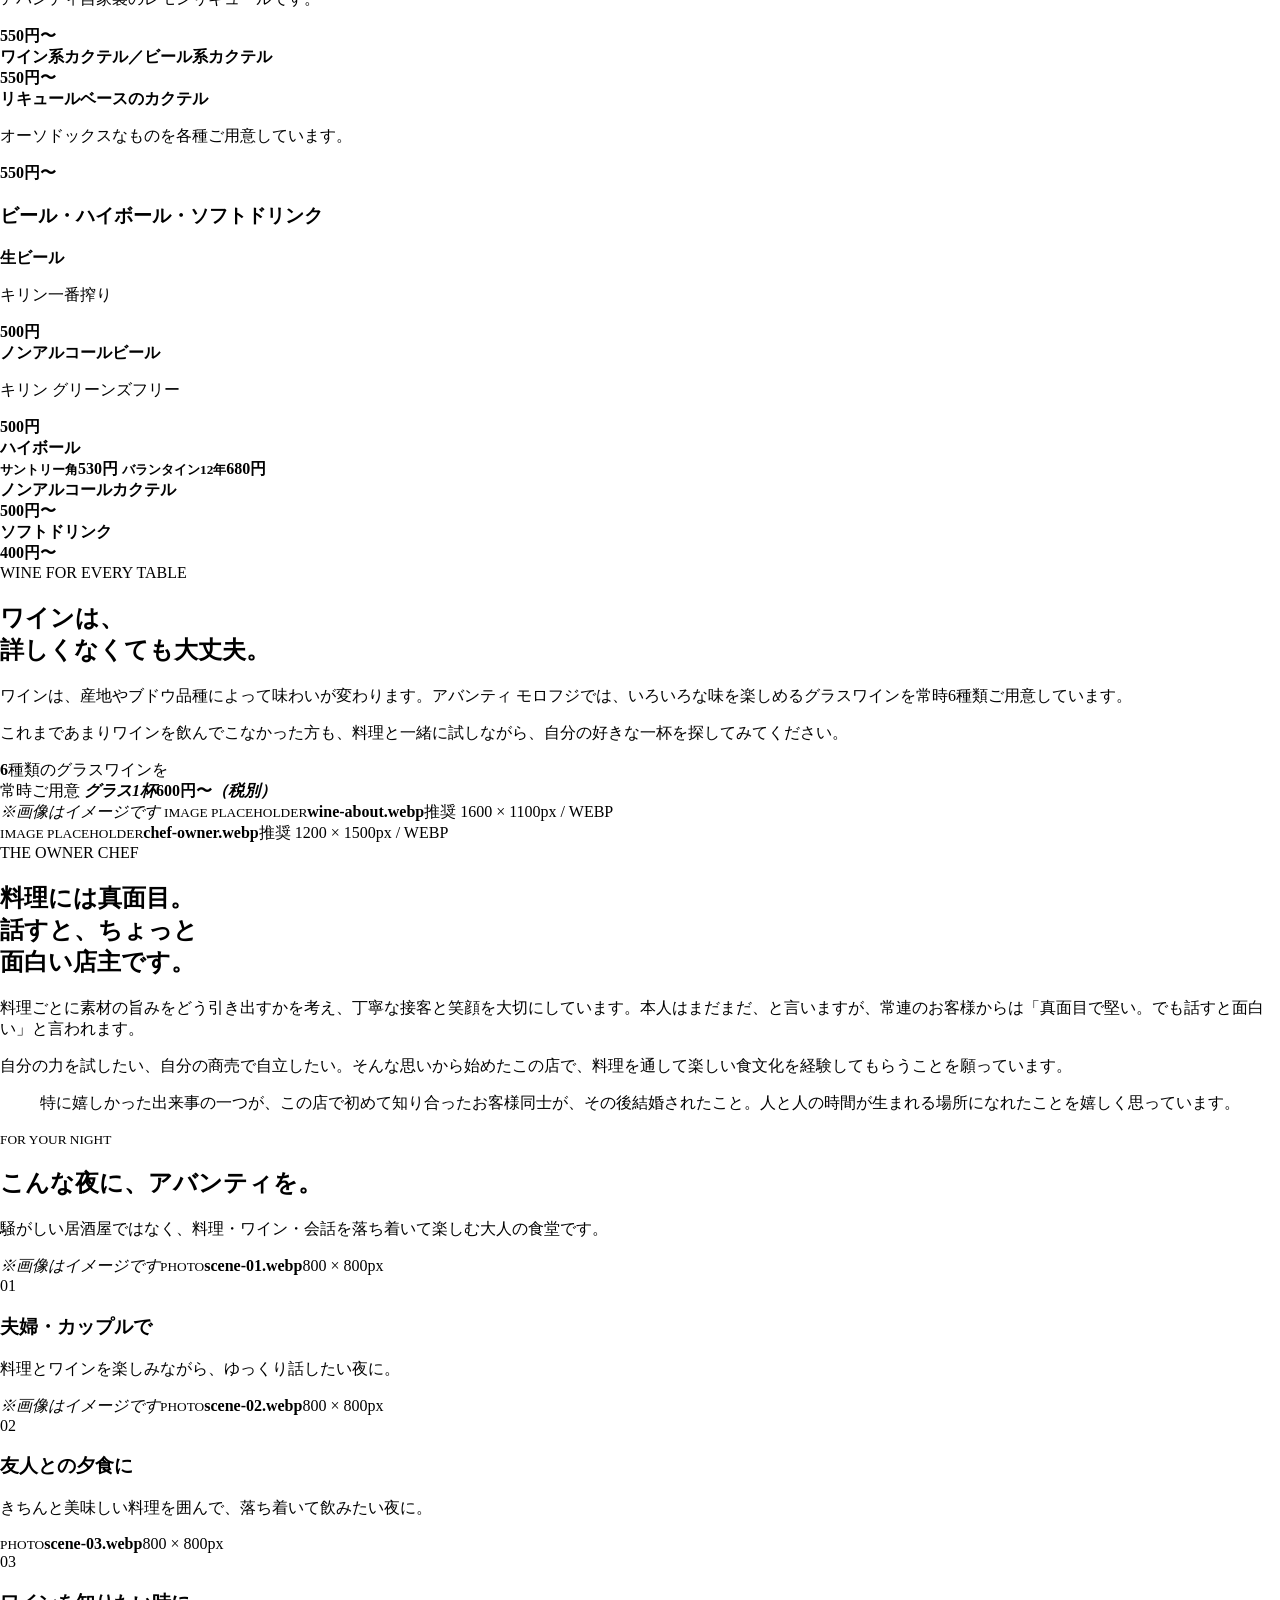
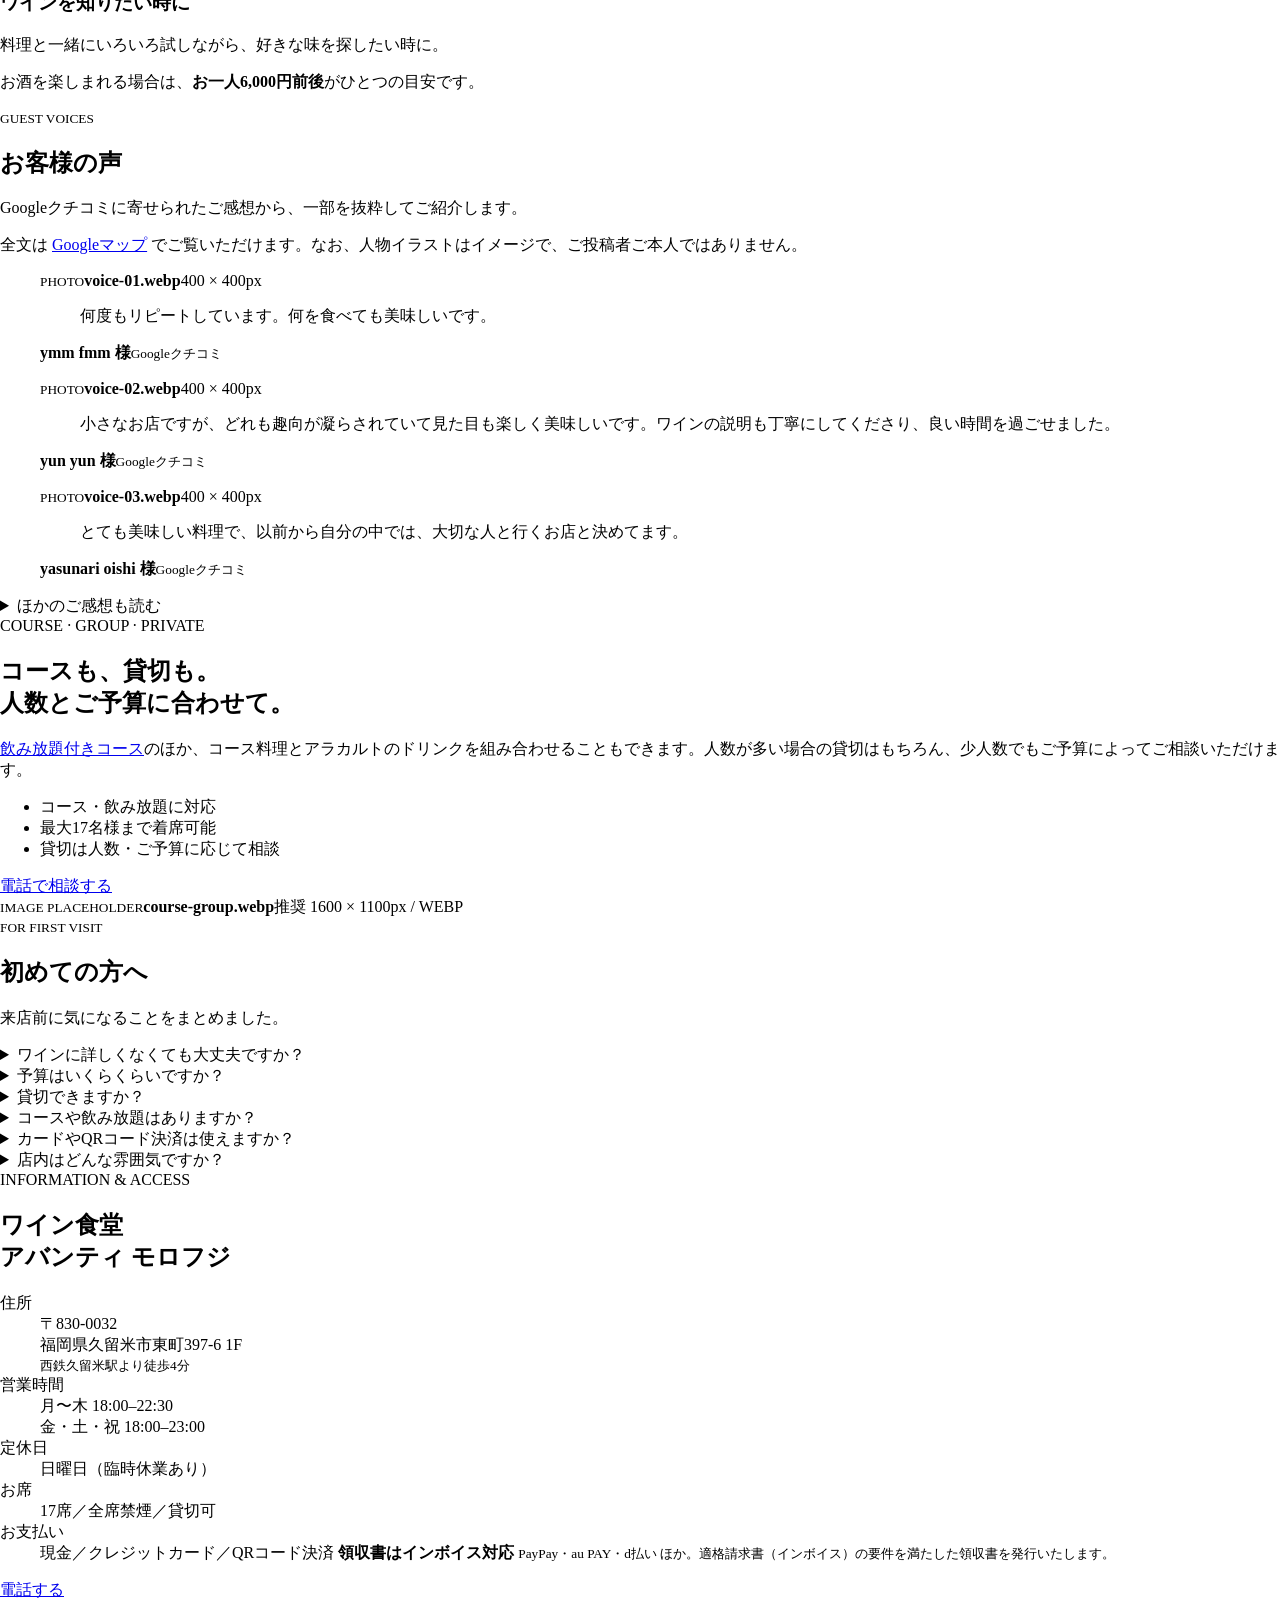
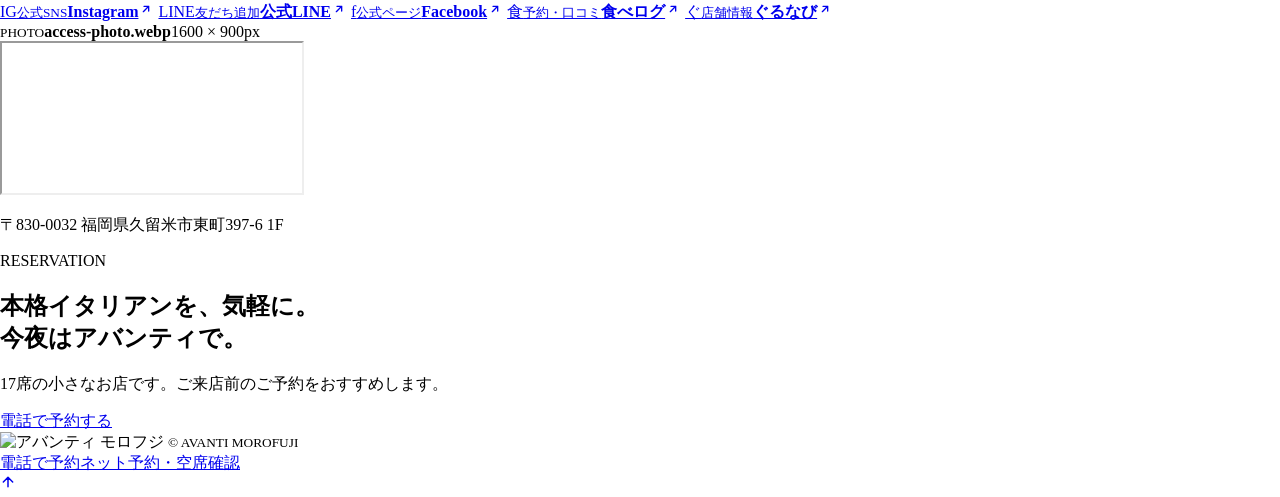
==== commit cb76f656: "Update index.html" ====
--- a/index.html
+++ b/index.html
@@ -27,7 +27,7 @@
     <meta name="twitter:description" content="西鉄久留米駅から徒歩4分。南欧料理とワインを楽しむ17席の隠れ家。メニュー・価格を掲載しています。">
     <meta name="twitter:image" content="https://810eigo-droid.github.io/avanti_morofujl/public/images/shop-intro.jpg?v=20260819">
     <meta name="twitter:image:alt" content="ワイン食堂 アバンティ モロフジ｜西鉄久留米駅から徒歩4分">
-    <link rel="stylesheet" href="/avanti_morofujl/public/menu-guide.css?v=20260819x">
+    <link rel="stylesheet" href="/avanti_morofujl/public/menu-guide.css?v=20260820a">
   </head>
   <body style="margin:0">
     <main class="mg-page" id="top">
@@ -217,7 +217,7 @@
               </li>
               <!-- 料理名は店主への確認待ち。確定したら下の <b> を書き換えてください。 -->
               <li>
-                <span class="mg-seasonal-thumb mg-placeholder"><small>PHOTO</small><strong>season-03.webp</strong><span>600 × 600px</span></span><b>千葉県産「白いキクラゲ」の有機バジル和え</b><strong>980円</strong>
+                <span class="mg-seasonal-thumb mg-placeholder"><small>PHOTO</small><strong>season-03.webp</strong><span>600 × 600px</span></span><b>千葉県産「白はまぐり」の有機バジル和え</b><strong>980円</strong>
               </li>
             </ul>
             <p class="mg-seasonal-foot">上記はこれまでの一例です。その日のおすすめは店内の黒板でご案内しています。</p>
@@ -1132,7 +1132,7 @@
           <p class="mg-call-note">営業時間：月〜木 18:00–22:30 ／ 金・土・祝 18:00–23:00（日曜定休）</p>
         </div>
       </div>
-      <script src="/avanti_morofujl/public/menu-guide.js?v=20260819r" defer="">
+      <script src="/avanti_morofujl/public/menu-guide.js?v=20260819y" defer="">
       </script>
     </main>
   </body>
